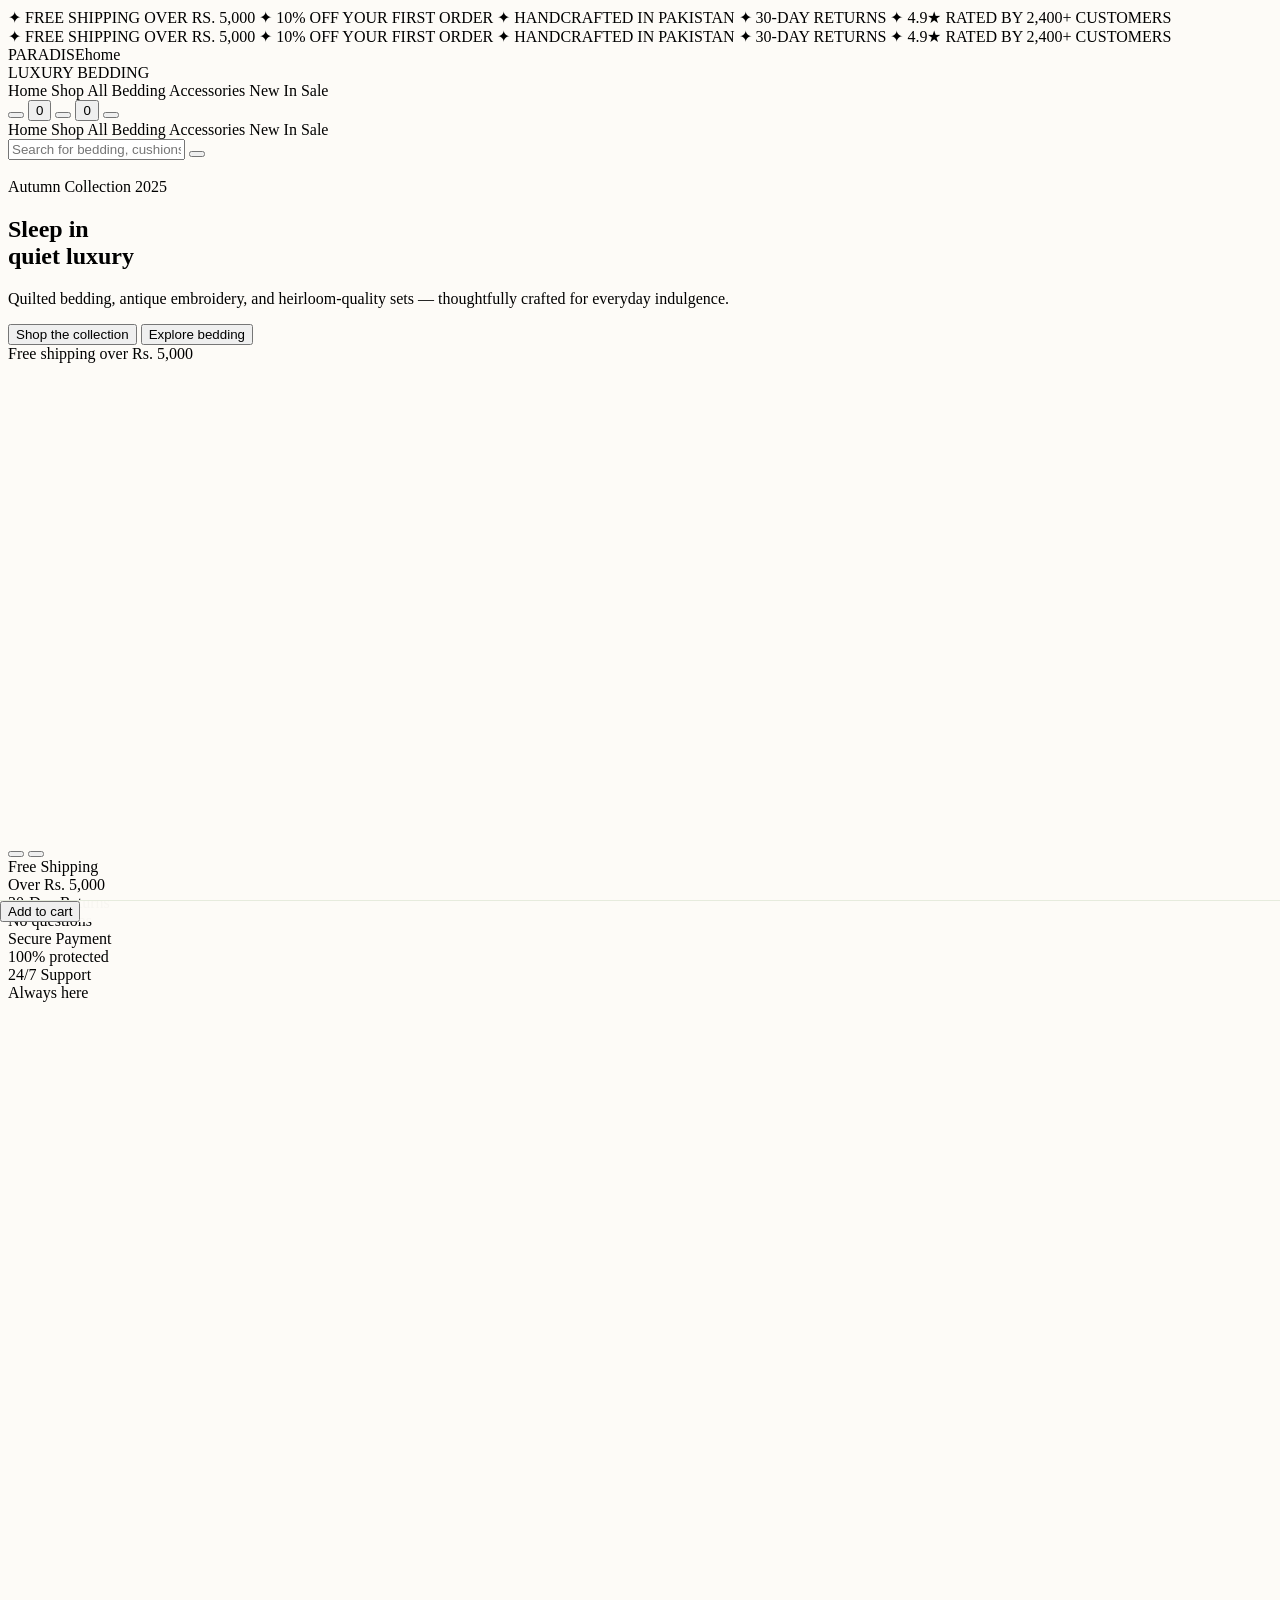
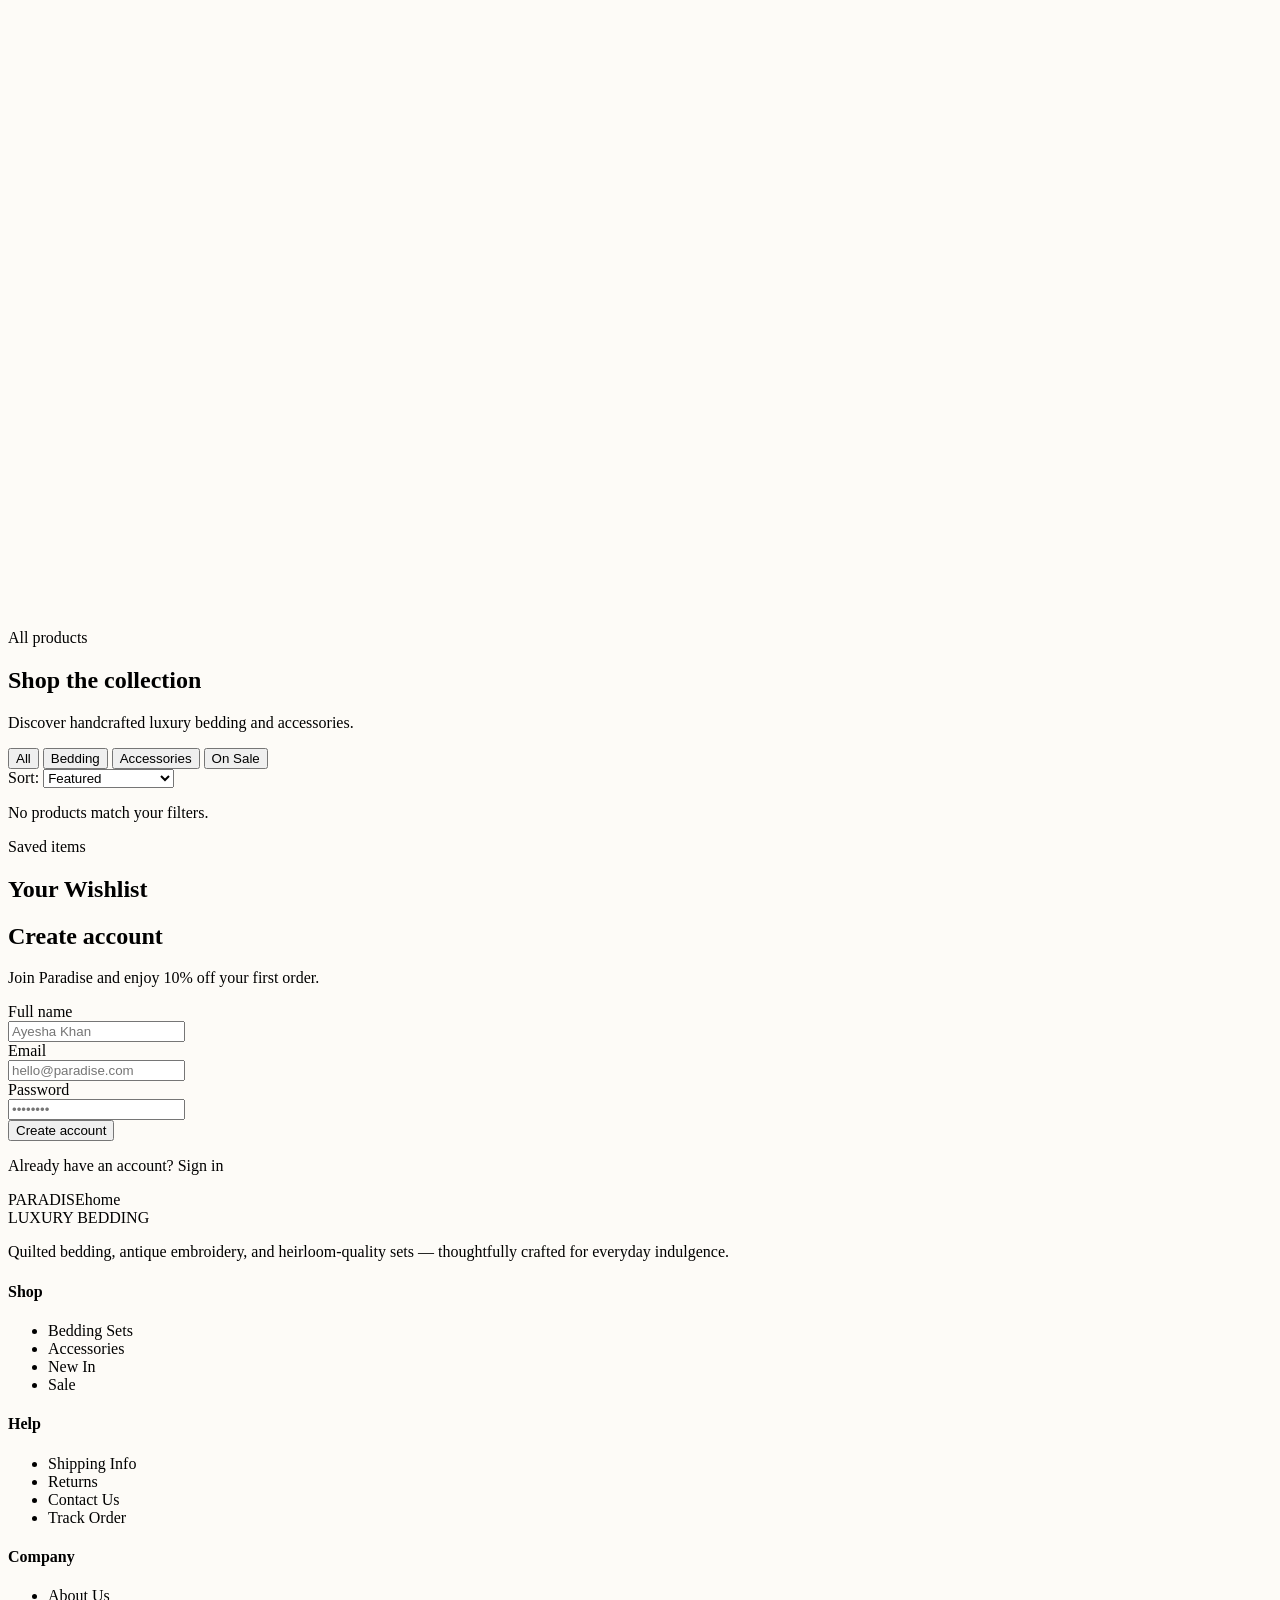
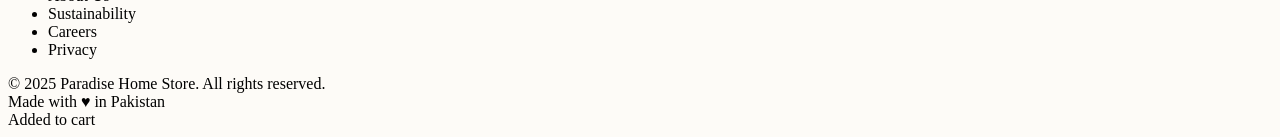
==== index.html @ 0c649a4e "upload" ====
<!DOCTYPE html>
<html lang="en">
<head>
<meta charset="UTF-8">
<meta name="viewport" content="width=device-width, initial-scale=1.0">
<title>PARADISE HOME — Quiet Luxury Bedding</title>

<!-- Tailwind -->
<script src="https://cdn.tailwindcss.com"></script>
<script>
  tailwind.config = {
    theme: {
      extend: {
        fontFamily: { sans:['Inter','sans-serif'], display:['"Playfair Display"','serif'], hand:['"Caveat"','cursive'] },
        colors: {
          sage: { 50:'#f4f6f0',100:'#e6ebdd',200:'#cdd8bd',300:'#a9bd92',400:'#849c6b',500:'#667e4d',600:'#4f643c',700:'#3f5030',800:'#354228',900:'#2d3823' },
          terra:{ 50:'#fdf5f1',100:'#fae6dc',200:'#f4c9b4',300:'#eba285',400:'#e07a55',500:'#d15a35',600:'#bd4425',700:'#9d351f',800:'#802f1e',900:'#6b2b1d' },
          cream:{ 50:'#fdfbf7',100:'#faf5eb',200:'#f3e8d3',300:'#e8d5b0' },
          gold: { 400:'#d4b370',500:'#c19a4d',600:'#a67f3a' },
          ink:  { 700:'#3a352a',800:'#2a261c',900:'#1a1811' },
        },
        animation: {
          'fade-up':'fadeUp .7s cubic-bezier(.22,1,.36,1) both',
          'fade-in':'fadeIn .5s ease both',
          'float':'float 7s ease-in-out infinite',
          'spin-slow':'spin 20s linear infinite',
        },
        keyframes: {
          fadeUp:{'0%':{opacity:0,transform:'translateY(24px)'},'100%':{opacity:1,transform:'translateY(0)'}},
          fadeIn:{'0%':{opacity:0},'100%':{opacity:1}},
          float:{'0%,100%':{transform:'translateY(0) rotate(0)'},'50%':{transform:'translateY(-12px) rotate(2deg)'}},
        }
      }
    }
  }
</script>

<link rel="preconnect" href="https://fonts.googleapis.com">
<link rel="preconnect" href="https://fonts.gstatic.com" crossorigin>
<link href="https://fonts.googleapis.com/css2?family=Inter:wght@300;400;500;600;700&family=Playfair+Display:ital,wght@0,500;0,600;0,700;1,500;1,600&family=Caveat:wght@500;600&display=swap" rel="stylesheet">

<!-- Plugins -->
<script src="https://unpkg.com/lucide@latest"></script>
<link rel="stylesheet" href="https://cdn.jsdelivr.net/npm/swiper@11/swiper-bundle.min.css">
<script src="https://cdn.jsdelivr.net/npm/swiper@11/swiper-bundle.min.js"></script>

<style>
  html { scroll-behavior: smooth; }
  body { background:#fdfbf7; }

  ::-webkit-scrollbar { width: 10px; }
  ::-webkit-scrollbar-track { background:#faf5eb; }
  ::-webkit-scrollbar-thumb { background:#a9bd92; border-radius:10px; }
  ::-webkit-scrollbar-thumb:hover { background:#667e4d; }

  .reveal { opacity:0; transform: translateY(36px); transition: all 1s cubic-bezier(.22,1,.36,1); }
  .reveal.in { opacity:1; transform: translateY(0); }

  .zoom-img { transition: transform 1s cubic-bezier(.22,1,.36,1); }
  .group:hover .zoom-img { transform: scale(1.08); }

  .grad-text {
    background: linear-gradient(120deg,#667e4d 0%,#c19a4d 40%,#d15a35 70%,#667e4d 100%);
    background-size: 200% auto;
    -webkit-background-clip: text; background-clip: text; color: transparent;
    animation: shine 6s linear infinite;
  }
  @keyframes shine { to { background-position: 200% center; } }

  @keyframes marquee { 0%{transform:translateX(0)} 100%{transform:translateX(-50%)} }
  .marquee { animation: marquee 32s linear infinite; }

  /* HERO */
  .heroSwiper { height: 680px; }
  @media(max-width:768px){ .heroSwiper { height: 560px; } }
  .heroSwiper .swiper-slide-active img { transform: scale(1.1); }
  .heroSwiper .swiper-slide img { transition: transform 9s ease-out; }
  .heroSwiper .swiper-pagination-bullet { background:#fff !important; opacity:.35; width: 8px; height: 8px; }
  .heroSwiper .swiper-pagination-bullet-active { opacity:1 !important; width: 40px !important; border-radius: 4px !important; }

  /* SWIPER NAV */
  .swiper-button-next, .swiper-button-prev {
    color: #1a1811 !important; background: rgba(253,251,247,.96);
    width: 52px !important; height: 52px !important; border-radius: 50%;
    box-shadow: 0 10px 30px -10px rgba(0,0,0,.25); transition: all .3s;
  }
  .swiper-button-next:hover, .swiper-button-prev:hover { background:#1a1811; color:#fdfbf7 !important; transform: scale(1.05); }
  .swiper-button-next::after, .swiper-button-prev::after { font-size: 18px !important; font-weight: bold; }
  .productSwiper .swiper-pagination-bullet { background:#667e4d !important; opacity:.3; }
  .productSwiper .swiper-pagination-bullet-active { opacity:1 !important; width:32px !important; border-radius:4px !important; }

  /* Dual image hover */
  .card-img-wrap { position: relative; }
  .card-img-primary, .card-img-secondary {
    position: absolute; inset: 0; width: 100%; height: 100%; object-fit: cover;
    transition: opacity .7s ease, transform 1s cubic-bezier(.22,1,.36,1);
  }
  .card-img-secondary { opacity: 0; }
  .group:hover .card-img-primary { opacity: 0; transform: scale(1.1); }
  .group:hover .card-img-secondary { opacity: 1; transform: scale(1.05); }

  .line-clamp-2 { display:-webkit-box; -webkit-line-clamp:2; -webkit-box-orient:vertical; overflow:hidden; }
  .line-clamp-3 { display:-webkit-box; -webkit-line-clamp:3; -webkit-box-orient:vertical; overflow:hidden; }

  @keyframes bump { 0%,100%{transform:scale(1)} 40%{transform:scale(1.4)} }
  .bump { animation: bump .4s ease; }

  /* LIGHTBOX MODAL */
  .lightbox {
    position: fixed; inset: 0; z-index: 9999;
    background: rgba(15,14,10,.96); backdrop-filter: blur(20px);
    display: none; align-items: center; justify-content: center;
    padding: 20px; opacity: 0; transition: opacity .4s ease;
  }
  .lightbox.show { display: flex; opacity: 1; }
  .lightbox img {
    max-width: 90vw; max-height: 85vh; object-fit: contain;
    border-radius: 20px; box-shadow: 0 30px 80px rgba(0,0,0,.6);
    animation: zoomIn .5s cubic-bezier(.22,1,.36,1);
  }
  @keyframes zoomIn { from { opacity:0; transform:scale(.88); } to { opacity:1; transform:scale(1); } }
  .lightbox-close {
    position: absolute; top: 24px; right: 24px;
    width: 52px; height: 52px; border-radius: 50%;
    background: rgba(255,255,255,.1); backdrop-filter: blur(10px);
    border: 1px solid rgba(255,255,255,.2);
    color: #fff; display: flex; align-items: center; justify-content: center;
    cursor: pointer; transition: all .3s;
  }
  .lightbox-close:hover { background: #d15a35; transform: rotate(90deg); }
  .lightbox-nav {
    position: absolute; top: 50%; transform: translateY(-50%);
    width: 56px; height: 56px; border-radius: 50%;
    background: rgba(255,255,255,.1); backdrop-filter: blur(10px);
    border: 1px solid rgba(255,255,255,.2);
    color: #fff; display: flex; align-items: center; justify-content: center;
    cursor: pointer; transition: all .3s;
  }
  .lightbox-nav:hover { background: rgba(255,255,255,.25); }
  .lightbox-nav.prev { left: 24px; }
  .lightbox-nav.next { right: 24px; }
  .lightbox-counter {
    position: absolute; bottom: 30px; left: 50%; transform: translateX(-50%);
    background: rgba(255,255,255,.1); backdrop-filter: blur(10px);
    border: 1px solid rgba(255,255,255,.2);
    padding: 8px 20px; border-radius: 30px; color: #fff;
    font-size: 13px; font-weight: 500; letter-spacing: .05em;
  }

  /* MEDIUM ZOOM cursor */
  .cursor-zoom { cursor: zoom-in; }

  /* Sticky add to cart bar */
  .sticky-bar {
    position: fixed; bottom: 0; left: 0; right: 0; z-index: 90;
    background: rgba(253,251,247,.97); backdrop-filter: blur(20px);
    border-top: 1px solid #e6ebdd;
    transform: translateY(100%); transition: transform .5s cubic-bezier(.22,1,.36,1);
  }
  .sticky-bar.show { transform: translateY(0); }

  /* Rating bar */
  .rating-bar { background: #f3e8d3; height: 6px; border-radius: 3px; overflow: hidden; }
  .rating-bar > div { height: 100%; background: #c19a4d; border-radius: 3px; transition: width .6s ease; }

  /* Premium badge shine */
  @keyframes shineSweep { 0%{transform:translateX(-100%)} 100%{transform:translateX(200%)} }
  .shine-sweep::after {
    content:''; position:absolute; top:0; left:0; width:50%; height:100%;
    background: linear-gradient(90deg, transparent, rgba(255,255,255,.5), transparent);
    animation: shineSweep 3s infinite;
  }

  @media(max-width:768px){ .lightbox-nav.prev{left:10px} .lightbox-nav.next{right:10px} }
</style>
</head>

<body class="font-sans text-ink-800 antialiased overflow-x-hidden">

<!-- ═══════ MARQUEE ═══════ -->
<div class="bg-ink-900 text-cream-100 text-[11px] tracking-[.18em] py-2.5 overflow-hidden">
  <div class="flex whitespace-nowrap marquee">
    <div class="flex shrink-0">
      <span class="mx-8">✦ FREE SHIPPING OVER RS. 5,000</span>
      <span class="mx-8">✦ 10% OFF YOUR FIRST ORDER</span>
      <span class="mx-8">✦ HANDCRAFTED IN PAKISTAN</span>
      <span class="mx-8">✦ 30-DAY RETURNS</span>
      <span class="mx-8">✦ 4.9★ RATED BY 2,400+ CUSTOMERS</span>
    </div>
    <div class="flex shrink-0" aria-hidden="true">
      <span class="mx-8">✦ FREE SHIPPING OVER RS. 5,000</span>
      <span class="mx-8">✦ 10% OFF YOUR FIRST ORDER</span>
      <span class="mx-8">✦ HANDCRAFTED IN PAKISTAN</span>
      <span class="mx-8">✦ 30-DAY RETURNS</span>
      <span class="mx-8">✦ 4.9★ RATED BY 2,400+ CUSTOMERS</span>
    </div>
  </div>
</div>

<!-- ═══════ HEADER ═══════ -->
<header class="sticky top-0 z-50 bg-cream-50/85 backdrop-blur-xl border-b border-sage-100">
  <nav class="max-w-7xl mx-auto px-6 lg:px-8 h-[76px] flex items-center justify-between gap-4">
    <a onclick="go('home')" class="cursor-pointer group flex items-center gap-2.5 shrink-0">
      <div class="w-10 h-10 rounded-full bg-gradient-to-br from-sage-700 to-sage-900 flex items-center justify-center group-hover:rotate-12 transition-transform duration-500 shadow-md">
        <i data-lucide="feather" class="w-4 h-4 text-gold-400"></i>
      </div>
      <div class="leading-none">
        <div class="font-display text-[21px] font-semibold tracking-tight">PARADISE<span class="text-terra-500 font-normal text-[16px]">home</span></div>
        <div class="text-[9px] tracking-[.28em] text-sage-600 font-medium mt-0.5">LUXURY BEDDING</div>
      </div>
    </a>

    <div class="hidden lg:flex items-center gap-8 text-[13px] font-medium">
      <a onclick="go('home')" class="cursor-pointer hover:text-sage-600 transition-colors relative group">
        Home <span class="absolute -bottom-1 left-0 w-0 h-px bg-sage-600 group-hover:w-full transition-all"></span>
      </a>
      <a onclick="go('shop')" class="cursor-pointer hover:text-sage-600 transition-colors relative group">
        Shop All <span class="absolute -bottom-1 left-0 w-0 h-px bg-sage-600 group-hover:w-full transition-all"></span>
      </a>
      <a onclick="go('shop','bedding')" class="cursor-pointer hover:text-sage-600 transition-colors relative group">
        Bedding <span class="absolute -bottom-1 left-0 w-0 h-px bg-sage-600 group-hover:w-full transition-all"></span>
      </a>
      <a onclick="go('shop','accessories')" class="cursor-pointer hover:text-sage-600 transition-colors relative group">
        Accessories <span class="absolute -bottom-1 left-0 w-0 h-px bg-sage-600 group-hover:w-full transition-all"></span>
      </a>
      <a onclick="go('shop','new')" class="cursor-pointer hover:text-sage-600 transition-colors relative group">
        New In <span class="absolute -bottom-1 left-0 w-0 h-px bg-sage-600 group-hover:w-full transition-all"></span>
      </a>
      <a onclick="go('shop','sale')" class="cursor-pointer text-terra-500 font-semibold hover:text-terra-600 transition-colors flex items-center gap-1">
        <span class="w-1.5 h-1.5 rounded-full bg-terra-500 animate-pulse"></span> Sale
      </a>
    </div>

    <div class="flex items-center gap-1">
      <button onclick="openSearch()" class="p-2.5 rounded-full hover:bg-sage-100 transition-colors" title="Search"><i data-lucide="search" class="w-[19px] h-[19px]"></i></button>
      <button onclick="go('wishlist')" class="relative p-2.5 rounded-full hover:bg-sage-100 transition-colors" title="Wishlist">
        <i data-lucide="heart" class="w-[19px] h-[19px]"></i>
        <span id="wishCount" class="absolute -top-0.5 -right-0.5 bg-terra-500 text-white text-[10px] font-bold rounded-full min-w-[18px] h-[18px] flex items-center justify-center px-1">0</span>
      </button>
      <button class="p-2.5 rounded-full hover:bg-sage-100 transition-colors" onclick="go('account')" title="Account"><i data-lucide="user" class="w-[19px] h-[19px]"></i></button>
      <button class="relative p-2.5 rounded-full hover:bg-sage-100 transition-colors" onclick="go('cart')" title="Cart">
        <i data-lucide="shopping-bag" class="w-[19px] h-[19px]"></i>
        <span id="cartCount" class="absolute -top-0.5 -right-0.5 bg-sage-700 text-white text-[10px] font-bold rounded-full min-w-[18px] h-[18px] flex items-center justify-center px-1">0</span>
      </button>
      <button class="lg:hidden p-2.5" onclick="toggleMenu()"><i data-lucide="menu" class="w-5 h-5"></i></button>
    </div>
  </nav>
  <div id="mobileMenu" class="lg:hidden hidden border-t border-sage-100 bg-cream-50">
    <div class="px-6 py-4 flex flex-col gap-1 text-sm font-medium">
      <a onclick="go('home')" class="py-3 border-b border-sage-100 cursor-pointer">Home</a>
      <a onclick="go('shop')" class="py-3 border-b border-sage-100 cursor-pointer">Shop All</a>
      <a onclick="go('shop','bedding')" class="py-3 border-b border-sage-100 cursor-pointer">Bedding</a>
      <a onclick="go('shop','accessories')" class="py-3 border-b border-sage-100 cursor-pointer">Accessories</a>
      <a onclick="go('shop','new')" class="py-3 border-b border-sage-100 cursor-pointer">New In</a>
      <a onclick="go('shop','sale')" class="py-3 text-terra-500 cursor-pointer font-semibold">Sale</a>
    </div>
  </div>
</header>

<!-- ═══════ SEARCH ═══════ -->
<div id="searchOverlay" class="fixed inset-0 z-[100] bg-ink-900/50 backdrop-blur-md hidden items-start justify-center pt-24 px-4">
  <div class="w-full max-w-2xl bg-cream-50 rounded-3xl shadow-2xl overflow-hidden animate-fade-up">
    <div class="flex items-center gap-3 px-6 py-5 border-b border-sage-100">
      <i data-lucide="search" class="w-5 h-5 text-sage-600"></i>
      <input id="searchInput" type="text" placeholder="Search for bedding, cushions, throws..." class="flex-1 bg-transparent outline-none text-base placeholder-ink-800/40">
      <button onclick="closeSearch()" class="p-2 hover:bg-sage-100 rounded-full transition"><i data-lucide="x" class="w-5 h-5"></i></button>
    </div>
    <div id="searchResults" class="max-h-96 overflow-y-auto p-3"></div>
  </div>
</div>

<!-- ═══════ HOME ═══════ -->
<main id="page-home" class="page">

  <!-- HERO BANNER -->
  <section class="relative">
    <div class="swiper heroSwiper">
      <div class="swiper-wrapper">
        <div class="swiper-slide relative">
          <img src="https://images.unsplash.com/photo-1522771739844-6a9f6d5f14af?w=1920&q=80" alt="" class="absolute inset-0 w-full h-full object-cover">
          <div class="absolute inset-0 bg-gradient-to-r from-ink-900/85 via-ink-900/50 to-transparent"></div>
          <div class="relative h-full max-w-7xl mx-auto px-6 lg:px-8 flex items-center">
            <div class="max-w-xl text-cream-100 animate-fade-up">
              <div class="inline-flex items-center gap-2 bg-cream-100/15 backdrop-blur border border-cream-100/25 text-[11px] font-semibold tracking-[.18em] uppercase px-4 py-2 rounded-full mb-6">
                <i data-lucide="sparkles" class="w-3.5 h-3.5 text-gold-400"></i> Autumn Collection 2025
              </div>
              <h1 class="font-display text-5xl lg:text-[78px] font-semibold leading-[1.02] mb-6">
                Sleep in<br><span class="italic text-sage-300">quiet luxury</span>
              </h1>
              <p class="text-lg text-cream-100/85 mb-9 max-w-lg leading-relaxed">
                Quilted bedding, antique embroidery, and heirloom-quality sets — thoughtfully crafted for everyday indulgence.
              </p>
              <div class="flex flex-wrap gap-4 mb-10">
                <button onclick="go('shop')" class="group inline-flex items-center gap-3 bg-cream-100 text-ink-900 px-8 py-4 rounded-full text-sm font-semibold hover:bg-white transition-all hover:-translate-y-0.5 hover:shadow-2xl">
                  Shop the collection <i data-lucide="arrow-right" class="w-4 h-4 group-hover:translate-x-1 transition-transform"></i>
                </button>
                <button onclick="go('shop','bedding')" class="inline-flex items-center gap-3 border-[1.5px] border-cream-100/40 text-cream-100 px-8 py-4 rounded-full text-sm font-medium hover:bg-cream-100 hover:text-ink-900 transition-all">
                  Explore bedding
                </button>
              </div>
              <div class="flex items-center gap-5 text-xs text-cream-100/70">
                <div class="flex items-center gap-2"><i data-lucide="truck" class="w-4 h-4"></i> Free shipping over Rs. 5,000</div>
              </div>
            </div>
          </div>
        </div>

        <div class="swiper-slide relative">
          <img src="https://images.unsplash.com/photo-1616627561950-9f746e330187?w=1920&q=80" alt="" class="absolute inset-0 w-full h-full object-cover">
          <div class="absolute inset-0 bg-gradient-to-r from-ink-900/85 via-ink-900/50 to-transparent"></div>
          <div class="relative h-full max-w-7xl mx-auto px-6 lg:px-8 flex items-center">
            <div class="max-w-xl text-cream-100">
              <div class="inline-flex items-center gap-2 bg-terra-500 text-white text-[11px] font-semibold tracking-[.18em] uppercase px-4 py-2 rounded-full mb-6">
                <i data-lucide="tag" class="w-3.5 h-3.5"></i> Limited Time · Up to 30% Off
              </div>
              <h1 class="font-display text-5xl lg:text-[78px] font-semibold leading-[1.02] mb-6">
                Sale of the<br><span class="italic text-terra-300">season</span>
              </h1>
              <p class="text-lg text-cream-100/85 mb-9 max-w-lg leading-relaxed">
                Handpicked luxury bedding and accessories at prices you'll love. Ends soon.
              </p>
              <button onclick="go('shop','sale')" class="group inline-flex items-center gap-3 bg-terra-500 text-white px-8 py-4 rounded-full text-sm font-semibold hover:bg-terra-600 transition-all hover:-translate-y-0.5 hover:shadow-2xl">
                Shop the sale <i data-lucide="arrow-right" class="w-4 h-4 group-hover:translate-x-1 transition-transform"></i>
              </button>
            </div>
          </div>
        </div>

        <div class="swiper-slide relative">
          <img src="https://images.unsplash.com/photo-1631679706909-1844bbd07221?w=1920&q=80" alt="" class="absolute inset-0 w-full h-full object-cover">
          <div class="absolute inset-0 bg-gradient-to-r from-ink-900/85 via-ink-900/50 to-transparent"></div>
          <div class="relative h-full max-w-7xl mx-auto px-6 lg:px-8 flex items-center">
            <div class="max-w-xl text-cream-100">
              <div class="inline-flex items-center gap-2 bg-cream-100/15 backdrop-blur border border-cream-100/25 text-[11px] font-semibold tracking-[.18em] uppercase px-4 py-2 rounded-full mb-6">
                <i data-lucide="award" class="w-3.5 h-3.5 text-gold-400"></i> New Arrivals
              </div>
              <h1 class="font-display text-5xl lg:text-[78px] font-semibold leading-[1.02] mb-6">
                The ultimate<br><span class="italic text-sage-300">bedding set</span>
              </h1>
              <p class="text-lg text-cream-100/85 mb-9 max-w-lg leading-relaxed">
                Five pieces. One perfect night's sleep. Crafted with care, loved by thousands.
              </p>
              <button onclick="go('shop','new')" class="group inline-flex items-center gap-3 bg-cream-100 text-ink-900 px-8 py-4 rounded-full text-sm font-semibold hover:bg-white transition-all hover:-translate-y-0.5 hover:shadow-2xl">
                Discover new in <i data-lucide="arrow-right" class="w-4 h-4 group-hover:translate-x-1 transition-transform"></i>
              </button>
            </div>
          </div>
        </div>
      </div>
      <div class="swiper-pagination !bottom-8"></div>
    </div>
    <button class="hero-prev absolute left-4 lg:left-6 top-1/2 -translate-y-1/2 z-20 w-12 h-12 rounded-full bg-cream-100/20 backdrop-blur border border-cream-100/30 flex items-center justify-center text-cream-100 hover:bg-cream-100 hover:text-ink-900 transition-all"><i data-lucide="chevron-left" class="w-5 h-5"></i></button>
    <button class="hero-next absolute right-4 lg:right-6 top-1/2 -translate-y-1/2 z-20 w-12 h-12 rounded-full bg-cream-100/20 backdrop-blur border border-cream-100/30 flex items-center justify-center text-cream-100 hover:bg-cream-100 hover:text-ink-900 transition-all"><i data-lucide="chevron-right" class="w-5 h-5"></i></button>
  </section>

  <!-- TRUST STRIP -->
  <section class="border-b border-sage-100 bg-sage-50">
    <div class="max-w-7xl mx-auto px-6 lg:px-8 py-9 grid grid-cols-2 lg:grid-cols-4 gap-6">
      <div class="flex items-center gap-3.5 justify-center lg:justify-start">
        <div class="w-11 h-11 rounded-full bg-white flex items-center justify-center shadow-sm"><i data-lucide="truck" class="w-5 h-5 text-sage-600"></i></div>
        <div class="text-sm"><div class="font-semibold text-ink-800">Free Shipping</div><div class="text-xs text-ink-800/55">Over Rs. 5,000</div></div>
      </div>
      <div class="flex items-center gap-3.5 justify-center lg:justify-start">
        <div class="w-11 h-11 rounded-full bg-white flex items-center justify-center shadow-sm"><i data-lucide="rotate-ccw" class="w-5 h-5 text-sage-600"></i></div>
        <div class="text-sm"><div class="font-semibold text-ink-800">30-Day Returns</div><div class="text-xs text-ink-800/55">No questions</div></div>
      </div>
      <div class="flex items-center gap-3.5 justify-center lg:justify-start">
        <div class="w-11 h-11 rounded-full bg-white flex items-center justify-center shadow-sm"><i data-lucide="shield-check" class="w-5 h-5 text-sage-600"></i></div>
        <div class="text-sm"><div class="font-semibold text-ink-800">Secure Payment</div><div class="text-xs text-ink-800/55">100% protected</div></div>
      </div>
      <div class="flex items-center gap-3.5 justify-center lg:justify-start">
        <div class="w-11 h-11 rounded-full bg-white flex items-center justify-center shadow-sm"><i data-lucide="headphones" class="w-5 h-5 text-sage-600"></i></div>
        <div class="text-sm"><div class="font-semibold text-ink-800">24/7 Support</div><div class="text-xs text-ink-800/55">Always here</div></div>
      </div>
    </div>
  </section>

  <!-- CATEGORIES -->
  <section class="max-w-7xl mx-auto px-6 lg:px-8 py-20 lg:py-24">
    <div class="reveal text-center mb-14">
      <div class="inline-flex items-center gap-2 text-terra-500 text-[11px] font-semibold tracking-[.2em] uppercase mb-4">
        <span class="w-8 h-px bg-terra-500"></span> Browse by category <span class="w-8 h-px bg-terra-500"></span>
      </div>
      <h2 class="font-display text-4xl lg:text-6xl font-semibold tracking-tight">Shop our collections</h2>
      <p class="text-ink-800/60 mt-4 max-w-xl mx-auto">Explore handcrafted pieces designed to transform your home into a sanctuary.</p>
    </div>
    <div class="grid md:grid-cols-3 gap-5">
      <div onclick="go('shop','bedding')" class="reveal group relative overflow-hidden rounded-[32px] aspect-[4/5] cursor-pointer shadow-lg hover:shadow-2xl transition-shadow duration-500">
        <img src="https://images.unsplash.com/photo-1522771739844-6a9f6d5f14af?w=800&q=80" class="w-full h-full object-cover zoom-img" alt="">
        <div class="absolute inset-0 bg-gradient-to-t from-ink-900/90 via-ink-900/40 to-transparent"></div>
        <div class="absolute top-6 left-6 bg-cream-100/15 backdrop-blur border border-cream-100/25 text-cream-100 text-[10px] font-semibold tracking-[.2em] uppercase px-3 py-1.5 rounded-full">4 Products</div>
        <div class="absolute bottom-0 left-0 right-0 p-8 text-cream-100">
          <h3 class="font-display text-3xl font-semibold mb-2">Bedding Sets</h3>
          <p class="text-cream-100/75 text-sm mb-4">Quilted, embroidered & luxe</p>
          <div class="inline-flex items-center gap-2 text-sm font-semibold group-hover:gap-3 transition-all">
            Shop now <i data-lucide="arrow-right" class="w-4 h-4"></i>
          </div>
        </div>
      </div>
      <div onclick="go('shop','accessories')" class="reveal group relative overflow-hidden rounded-[32px] aspect-[4/5] cursor-pointer shadow-lg hover:shadow-2xl transition-shadow duration-500" style="transition-delay:.1s">
        <img src="https://images.unsplash.com/photo-1584100936595-c0654b55a2e2?w=800&q=80" class="w-full h-full object-cover zoom-img" alt="">
        <div class="absolute inset-0 bg-gradient-to-t from-ink-900/90 via-ink-900/40 to-transparent"></div>
        <div class="absolute top-6 left-6 bg-cream-100/15 backdrop-blur border border-cream-100/25 text-cream-100 text-[10px] font-semibold tracking-[.2em] uppercase px-3 py-1.5 rounded-full">4 Products</div>
        <div class="absolute bottom-0 left-0 right-0 p-8 text-cream-100">
          <h3 class="font-display text-3xl font-semibold mb-2">Accessories</h3>
          <p class="text-cream-100/75 text-sm mb-4">Cushions, throws & towels</p>
          <div class="inline-flex items-center gap-2 text-sm font-semibold group-hover:gap-3 transition-all">
            Shop now <i data-lucide="arrow-right" class="w-4 h-4"></i>
          </div>
        </div>
      </div>
      <div onclick="go('shop','new')" class="reveal group relative overflow-hidden rounded-[32px] aspect-[4/5] cursor-pointer shadow-lg hover:shadow-2xl transition-shadow duration-500" style="transition-delay:.2s">
        <img src="https://images.unsplash.com/photo-1631679706909-1844bbd07221?w=800&q=80" class="w-full h-full object-cover zoom-img" alt="">
        <div class="absolute inset-0 bg-gradient-to-t from-ink-900/90 via-ink-900/40 to-transparent"></div>
        <div class="absolute top-6 left-6 bg-terra-500 text-white text-[10px] font-semibold tracking-[.2em] uppercase px-3 py-1.5 rounded-full shine-sweep overflow-hidden relative">Just Arrived</div>
        <div class="absolute bottom-0 left-0 right-0 p-8 text-cream-100">
          <h3 class="font-display text-3xl font-semibold mb-2">New Arrivals</h3>
          <p class="text-cream-100/75 text-sm mb-4">Fresh from the workshop</p>
          <div class="inline-flex items-center gap-2 text-sm font-semibold group-hover:gap-3 transition-all">
            Shop now <i data-lucide="arrow-right" class="w-4 h-4"></i>
          </div>
        </div>
      </div>
    </div>
  </section>

  <!-- BESTSELLERS -->
  <section class="bg-cream-100 border-y border-sage-100 py-20 lg:py-28">
    <div class="max-w-7xl mx-auto px-6 lg:px-8">
      <div class="reveal flex flex-col lg:flex-row lg:items-end justify-between gap-6 mb-14">
        <div>
          <div class="inline-flex items-center gap-2 text-terra-500 text-[11px] font-semibold tracking-[.2em] uppercase mb-4">
            <span class="w-8 h-px bg-terra-500"></span> Bestsellers
          </div>
          <h2 class="font-display text-4xl lg:text-5xl font-semibold tracking-tight">Loved by our customers</h2>
          <p class="text-ink-800/60 mt-3 max-w-md">The pieces our community can't stop talking about — tried, tested and treasured.</p>
        </div>
        <button onclick="go('shop')" class="group self-start lg:self-auto inline-flex items-center gap-2 text-sm font-medium text-sage-700 hover:text-ink-900 transition-colors">
          View all products <i data-lucide="arrow-right" class="w-4 h-4 group-hover:translate-x-1 transition-transform"></i>
        </button>
      </div>
      <div id="homeGrid" class="grid grid-cols-2 lg:grid-cols-4 gap-4 lg:gap-6"></div>
    </div>
  </section>

  <!-- PROMO -->
  <section class="max-w-7xl mx-auto px-6 lg:px-8 py-20 lg:py-28">
    <div class="reveal relative rounded-[40px] overflow-hidden bg-gradient-to-br from-sage-800 via-sage-900 to-ink-900">
      <div class="grid lg:grid-cols-2">
        <div class="relative aspect-[16/10] lg:aspect-auto overflow-hidden group">
          <img src="https://images.unsplash.com/photo-1616627561950-9f746e330187?w=900&q=80" alt="" class="w-full h-full object-cover zoom-img">
          <div class="absolute inset-0 bg-gradient-to-r from-transparent to-sage-900/30"></div>
          <div class="absolute top-8 left-8 w-24 h-24 rounded-full bg-terra-500 flex items-center justify-center text-white font-display font-semibold text-center leading-tight animate-float shadow-2xl" style="font-size:14px">
            UP<br>TO<br>30%<br>OFF
          </div>
        </div>
        <div class="p-10 lg:p-16 flex flex-col justify-center text-cream-100">
          <div class="inline-flex items-center gap-2 text-gold-400 text-[11px] font-semibold tracking-[.2em] uppercase mb-5">
            <span class="w-8 h-px bg-gold-400"></span> The Ultimate Set
          </div>
          <h3 class="font-display text-3xl lg:text-5xl font-semibold leading-tight mb-5">Everything your bed has been missing</h3>
          <p class="text-cream-100/70 leading-relaxed mb-8 max-w-md">Made with care and unconditionally loved by our customers, this signature bestseller exceeds all expectations. Five pieces, one perfect night's sleep.</p>
          <div class="flex flex-wrap items-center gap-4 mb-8 text-sm text-cream-100/70">
            <div class="flex items-center gap-2"><i data-lucide="check" class="w-4 h-4 text-gold-400"></i> Premium cotton</div>
            <div class="flex items-center gap-2"><i data-lucide="check" class="w-4 h-4 text-gold-400"></i> Hand-quilted</div>
            <div class="flex items-center gap-2"><i data-lucide="check" class="w-4 h-4 text-gold-400"></i> Gift ready</div>
          </div>
          <button onclick="go('shop')" class="self-start group inline-flex items-center gap-3 bg-terra-500 text-white px-7 py-3.5 rounded-full text-sm font-semibold hover:bg-terra-600 transition-all">
            Shop now <i data-lucide="arrow-right" class="w-4 h-4 group-hover:translate-x-1 transition-transform"></i>
          </button>
        </div>
      </div>
    </div>
  </section>

  <!-- ACCESSORIES -->
  <section class="bg-sage-50 border-y border-sage-100 py-20 lg:py-28">
    <div class="max-w-7xl mx-auto px-6 lg:px-8">
      <div class="reveal text-center mb-14">
        <div class="inline-flex items-center gap-2 text-terra-500 text-[11px] font-semibold tracking-[.2em] uppercase mb-4">
          <span class="w-8 h-px bg-terra-500"></span> Complete your home <span class="w-8 h-px bg-terra-500"></span>
        </div>
        <h2 class="font-display text-4xl lg:text-5xl font-semibold tracking-tight">Accessories</h2>
        <p class="text-ink-800/60 mt-3 max-w-xl mx-auto">Finishing touches that tie the whole room together.</p>
      </div>
      <div id="homeAccessories" class="grid grid-cols-2 lg:grid-cols-4 gap-4 lg:gap-6"></div>
    </div>
  </section>

  <!-- TESTIMONIALS -->
  <section class="max-w-7xl mx-auto px-6 lg:px-8 py-20 lg:py-28">
    <div class="reveal text-center mb-14">
      <div class="inline-flex items-center gap-2 text-terra-500 text-[11px] font-semibold tracking-[.2em] uppercase mb-4">
        <span class="w-8 h-px bg-terra-500"></span> Testimonials <span class="w-8 h-px bg-terra-500"></span>
      </div>
      <h2 class="font-display text-4xl lg:text-5xl font-semibold tracking-tight">Words from our homes</h2>
      <div class="flex items-center justify-center gap-3 mt-5">
        <div class="flex gap-1 text-gold-500 text-lg">★★★★★</div>
        <span class="text-sm text-ink-800/60">4.9 · 2,400+ verified reviews</span>
      </div>
    </div>
    <div class="grid md:grid-cols-3 gap-6">
      <div class="reveal bg-white rounded-3xl p-8 border border-sage-100 hover:shadow-2xl hover:shadow-ink-900/5 transition-all hover:-translate-y-1">
        <div class="flex gap-1 text-gold-500 mb-4">★★★★★</div>
        <p class="text-ink-800/75 leading-relaxed mb-6">"The quality is absolutely unmatched. My bedroom finally feels like a 5-star hotel suite."</p>
        <div class="flex items-center gap-3 pt-6 border-t border-sage-100">
          <img src="https://i.pravatar.cc/80?img=47" class="w-11 h-11 rounded-full object-cover" alt="">
          <div><div class="text-sm font-semibold">Ayesha Khan</div><div class="text-xs text-ink-800/55 flex items-center gap-1"><i data-lucide="check-circle" class="w-3 h-3 text-sage-500"></i> Verified buyer · Lahore</div></div>
        </div>
      </div>
      <div class="reveal bg-white rounded-3xl p-8 border border-sage-100 hover:shadow-2xl hover:shadow-ink-900/5 transition-all hover:-translate-y-1" style="transition-delay:.1s">
        <div class="flex gap-1 text-gold-500 mb-4">★★★★★</div>
        <p class="text-ink-800/75 leading-relaxed mb-6">"Bought the Bloomora set as a gift and ended up ordering one for myself. The embroidery detail is stunning."</p>
        <div class="flex items-center gap-3 pt-6 border-t border-sage-100">
          <img src="https://i.pravatar.cc/80?img=12" class="w-11 h-11 rounded-full object-cover" alt="">
          <div><div class="text-sm font-semibold">Hassan Raza</div><div class="text-xs text-ink-800/55 flex items-center gap-1"><i data-lucide="check-circle" class="w-3 h-3 text-sage-500"></i> Verified buyer · Karachi</div></div>
        </div>
      </div>
      <div class="reveal bg-white rounded-3xl p-8 border border-sage-100 hover:shadow-2xl hover:shadow-ink-900/5 transition-all hover:-translate-y-1" style="transition-delay:.2s">
        <div class="flex gap-1 text-gold-500 mb-4">★★★★★</div>
        <p class="text-ink-800/75 leading-relaxed mb-6">"Fast shipping, beautiful packaging, and the softest bedding I've ever owned. Paradise is now my go-to."</p>
        <div class="flex items-center gap-3 pt-6 border-t border-sage-100">
          <img src="https://i.pravatar.cc/80?img=32" class="w-11 h-11 rounded-full object-cover" alt="">
          <div><div class="text-sm font-semibold">Sana Malik</div><div class="text-xs text-ink-800/55 flex items-center gap-1"><i data-lucide="check-circle" class="w-3 h-3 text-sage-500"></i> Verified buyer · Islamabad</div></div>
        </div>
      </div>
    </div>
  </section>

  <!-- NEWSLETTER -->
  <section class="max-w-7xl mx-auto px-6 lg:px-8 pb-24">
    <div class="reveal relative rounded-[40px] bg-gradient-to-br from-sage-700 to-sage-900 p-10 lg:p-20 overflow-hidden">
      <div class="absolute -top-20 -right-20 w-80 h-80 bg-gold-400/10 rounded-full blur-3xl animate-float"></div>
      <div class="absolute -bottom-32 -left-20 w-96 h-96 bg-terra-400/10 rounded-full blur-3xl animate-float" style="animation-delay:-3s"></div>
      <div class="relative max-w-2xl mx-auto text-center text-white">
        <div class="w-14 h-14 rounded-full bg-cream-100/10 backdrop-blur border border-cream-100/20 flex items-center justify-center mx-auto mb-6">
          <i data-lucide="mail" class="w-6 h-6 text-gold-400"></i>
        </div>
        <h3 class="font-display text-3xl lg:text-5xl font-semibold mb-4">Join the Paradise family</h3>
        <p class="text-white/80 mb-8 text-lg">Enjoy 10% off your first order, plus early access to new collections and exclusive offers.</p>
        <form onsubmit="event.preventDefault(); showToast('Subscribed! Check your inbox 🎉'); this.reset();" class="flex flex-col sm:flex-row gap-3 max-w-md mx-auto">
          <input type="email" required placeholder="your@email.com" class="flex-1 px-5 py-4 rounded-full bg-white/15 backdrop-blur border border-white/25 text-white placeholder-white/60 outline-none focus:bg-white/25 transition">
          <button class="px-7 py-4 rounded-full bg-terra-500 text-white text-sm font-semibold hover:bg-terra-600 transition">Subscribe</button>
        </form>
        <p class="text-xs text-white/50 mt-4">No spam, ever. Unsubscribe anytime.</p>
      </div>
    </div>
  </section>
</main>

<!-- ═══════ SHOP ═══════ -->
<main id="page-shop" class="page hidden">
  <section class="max-w-7xl mx-auto px-6 lg:px-8 py-14 lg:py-20">
    <div class="text-center mb-10 animate-fade-up">
      <div class="inline-flex items-center gap-2 text-terra-500 text-[11px] font-semibold tracking-[.2em] uppercase mb-4">
        <span class="w-8 h-px bg-terra-500"></span> <span id="shopLabel">All products</span> <span class="w-8 h-px bg-terra-500"></span>
      </div>
      <h1 id="shopTitle" class="font-display text-4xl lg:text-6xl font-semibold tracking-tight">Shop the collection</h1>
      <p class="text-ink-800/60 mt-4 max-w-xl mx-auto" id="shopDesc">Discover handcrafted luxury bedding and accessories.</p>
    </div>

    <div class="flex flex-col sm:flex-row gap-3 justify-between items-center mb-8 bg-white rounded-2xl p-3 border border-sage-100 animate-fade-up">
      <div class="flex gap-2 flex-wrap">
        <button onclick="filterShop('all')" data-filter="all" class="filter-btn px-4 py-2 rounded-full text-xs font-semibold bg-sage-800 text-cream-100 transition-all">All</button>
        <button onclick="filterShop('bedding')" data-filter="bedding" class="filter-btn px-4 py-2 rounded-full text-xs font-semibold bg-sage-100 text-sage-800 hover:bg-sage-200 transition-all">Bedding</button>
        <button onclick="filterShop('accessories')" data-filter="accessories" class="filter-btn px-4 py-2 rounded-full text-xs font-semibold bg-sage-100 text-sage-800 hover:bg-sage-200 transition-all">Accessories</button>
        <button onclick="filterShop('sale')" data-filter="sale" class="filter-btn px-4 py-2 rounded-full text-xs font-semibold bg-sage-100 text-sage-800 hover:bg-sage-200 transition-all">On Sale</button>
      </div>
      <div class="flex items-center gap-2">
        <span class="text-xs text-ink-800/60 font-medium">Sort:</span>
        <select id="sortSelect" onchange="sortShop(this.value)" class="text-xs font-semibold bg-sage-100 border-0 rounded-full px-4 py-2 outline-none cursor-pointer hover:bg-sage-200 transition">
          <option value="featured">Featured</option>
          <option value="low">Price: Low to High</option>
          <option value="high">Price: High to Low</option>
          <option value="rating">Top Rated</option>
        </select>
      </div>
    </div>

    <div id="shopGrid" class="grid grid-cols-2 lg:grid-cols-4 gap-4 lg:gap-6"></div>
    <div id="shopEmpty" class="hidden text-center py-20">
      <i data-lucide="package-search" class="w-12 h-12 text-sage-400 mx-auto mb-4"></i>
      <p class="text-ink-800/60">No products match your filters.</p>
    </div>
  </section>
</main>

<!-- ═══════ PRODUCT DETAIL ═══════ -->
<main id="page-product" class="page hidden">
  <div id="productDetail" class="max-w-7xl mx-auto px-6 lg:px-8 py-12 lg:py-16"></div>
</main>

<!-- ═══════ WISHLIST ═══════ -->
<main id="page-wishlist" class="page hidden">
  <section class="max-w-7xl mx-auto px-6 lg:px-8 py-14 lg:py-20">
    <div class="text-center mb-14 animate-fade-up">
      <div class="inline-flex items-center gap-2 text-terra-500 text-[11px] font-semibold tracking-[.2em] uppercase mb-4">
        <span class="w-8 h-px bg-terra-500"></span> Saved items <span class="w-8 h-px bg-terra-500"></span>
      </div>
      <h1 class="font-display text-4xl lg:text-6xl font-semibold tracking-tight">Your Wishlist</h1>
    </div>
    <div id="wishlistGrid" class="grid grid-cols-2 lg:grid-cols-4 gap-4 lg:gap-6"></div>
  </section>
</main>

<!-- ═══════ CART ═══════ -->
<main id="page-cart" class="page hidden">
  <div id="cartLayout" class="max-w-6xl mx-auto px-6 lg:px-8 py-12 lg:py-16"></div>
</main>

<!-- ═══════ ACCOUNT ═══════ -->
<main id="page-account" class="page hidden">
  <div class="max-w-md mx-auto px-6 py-14 lg:py-20">
    <div class="bg-white rounded-[32px] p-8 lg:p-10 border border-sage-100 shadow-2xl shadow-ink-900/5 animate-fade-up">
      <div class="w-14 h-14 rounded-full bg-sage-100 flex items-center justify-center mb-6">
        <i data-lucide="user" class="w-6 h-6 text-sage-700"></i>
      </div>
      <h2 id="authTitle" class="font-display text-3xl font-semibold mb-2">Create account</h2>
      <p id="authSub" class="text-ink-800/60 text-sm mb-8">Join Paradise and enjoy 10% off your first order.</p>
      <form id="authForm" onsubmit="handleAuth(event)" class="space-y-5">
        <div id="nameField">
          <label class="block text-xs font-semibold text-ink-800/70 mb-2">Full name</label>
          <div class="relative">
            <i data-lucide="user" class="w-4 h-4 absolute left-4 top-1/2 -translate-y-1/2 text-sage-500/70"></i>
            <input type="text" id="authName" placeholder="Ayesha Khan" class="w-full pl-11 pr-4 py-3.5 rounded-2xl border-[1.5px] border-sage-200 bg-sage-50 focus:bg-white focus:border-sage-500 focus:ring-4 focus:ring-sage-500/10 outline-none transition text-sm">
          </div>
        </div>
        <div>
          <label class="block text-xs font-semibold text-ink-800/70 mb-2">Email</label>
          <div class="relative">
            <i data-lucide="mail" class="w-4 h-4 absolute left-4 top-1/2 -translate-y-1/2 text-sage-500/70"></i>
            <input type="email" id="authEmail" required placeholder="hello@paradise.com" class="w-full pl-11 pr-4 py-3.5 rounded-2xl border-[1.5px] border-sage-200 bg-sage-50 focus:bg-white focus:border-sage-500 focus:ring-4 focus:ring-sage-500/10 outline-none transition text-sm">
          </div>
        </div>
        <div>
          <label class="block text-xs font-semibold text-ink-800/70 mb-2">Password</label>
          <div class="relative">
            <i data-lucide="lock" class="w-4 h-4 absolute left-4 top-1/2 -translate-y-1/2 text-sage-500/70"></i>
            <input type="password" id="authPass" required placeholder="••••••••" class="w-full pl-11 pr-4 py-3.5 rounded-2xl border-[1.5px] border-sage-200 bg-sage-50 focus:bg-white focus:border-sage-500 focus:ring-4 focus:ring-sage-500/10 outline-none transition text-sm">
          </div>
        </div>
        <button type="submit" id="authBtn" class="w-full bg-sage-800 text-cream-100 py-4 rounded-2xl text-sm font-semibold hover:bg-sage-700 transition-all hover:shadow-xl hover:shadow-sage-800/20 flex items-center justify-center gap-2">
          Create account <i data-lucide="arrow-right" class="w-4 h-4"></i>
        </button>
      </form>
      <p id="switchText" class="text-center text-sm text-ink-800/60 mt-6">
        Already have an account? <a onclick="toggleAuth()" class="text-terra-500 font-semibold cursor-pointer hover:underline">Sign in</a>
      </p>
    </div>
  </div>
</main>

<!-- ═══════ FOOTER ═══════ -->
<footer class="bg-ink-900 text-cream-100/70 mt-20">
  <div class="max-w-7xl mx-auto px-6 lg:px-8 py-16 lg:py-20">
    <div class="grid grid-cols-2 lg:grid-cols-5 gap-10 mb-14">
      <div class="col-span-2">
        <div class="flex items-center gap-2.5 mb-5">
          <div class="w-10 h-10 rounded-full bg-cream-100 flex items-center justify-center">
            <i data-lucide="feather" class="w-4 h-4 text-sage-900"></i>
          </div>
          <div>
            <div class="font-display text-[21px] font-semibold text-cream-100 leading-none">PARADISE<span class="text-terra-400 font-normal text-[16px]">home</span></div>
            <div class="text-[9px] tracking-[.28em] text-sage-400 font-medium mt-1">LUXURY BEDDING</div>
          </div>
        </div>
        <p class="text-sm leading-relaxed max-w-sm mb-6 text-cream-100/60">Quilted bedding, antique embroidery, and heirloom-quality sets — thoughtfully crafted for everyday indulgence.</p>
        <div class="flex gap-3">
          <a class="w-10 h-10 rounded-full bg-cream-100/10 flex items-center justify-center hover:bg-terra-500 transition-colors cursor-pointer"><i data-lucide="instagram" class="w-4 h-4"></i></a>
          <a class="w-10 h-10 rounded-full bg-cream-100/10 flex items-center justify-center hover:bg-terra-500 transition-colors cursor-pointer"><i data-lucide="facebook" class="w-4 h-4"></i></a>
          <a class="w-10 h-10 rounded-full bg-cream-100/10 flex items-center justify-center hover:bg-terra-500 transition-colors cursor-pointer"><i data-lucide="twitter" class="w-4 h-4"></i></a>
          <a class="w-10 h-10 rounded-full bg-cream-100/10 flex items-center justify-center hover:bg-terra-500 transition-colors cursor-pointer"><i data-lucide="youtube" class="w-4 h-4"></i></a>
        </div>
      </div>
      <div>
        <h4 class="text-cream-100 font-semibold text-sm mb-5 tracking-wide">Shop</h4>
        <ul class="space-y-3 text-sm">
          <li onclick="go('shop','bedding')" class="hover:text-cream-100 cursor-pointer transition-colors">Bedding Sets</li>
          <li onclick="go('shop','accessories')" class="hover:text-cream-100 cursor-pointer transition-colors">Accessories</li>
          <li onclick="go('shop','new')" class="hover:text-cream-100 cursor-pointer transition-colors">New In</li>
          <li onclick="go('shop','sale')" class="hover:text-terra-400 cursor-pointer transition-colors">Sale</li>
        </ul>
      </div>
      <div>
        <h4 class="text-cream-100 font-semibold text-sm mb-5 tracking-wide">Help</h4>
        <ul class="space-y-3 text-sm">
          <li class="hover:text-cream-100 cursor-pointer transition-colors">Shipping Info</li>
          <li class="hover:text-cream-100 cursor-pointer transition-colors">Returns</li>
          <li class="hover:text-cream-100 cursor-pointer transition-colors">Contact Us</li>
          <li class="hover:text-cream-100 cursor-pointer transition-colors">Track Order</li>
        </ul>
      </div>
      <div>
        <h4 class="text-cream-100 font-semibold text-sm mb-5 tracking-wide">Company</h4>
        <ul class="space-y-3 text-sm">
          <li class="hover:text-cream-100 cursor-pointer transition-colors">About Us</li>
          <li class="hover:text-cream-100 cursor-pointer transition-colors">Sustainability</li>
          <li class="hover:text-cream-100 cursor-pointer transition-colors">Careers</li>
          <li class="hover:text-cream-100 cursor-pointer transition-colors">Privacy</li>
        </ul>
      </div>
    </div>
    <div class="pt-8 border-t border-cream-100/10 flex flex-col sm:flex-row justify-between items-center gap-4 text-xs text-cream-100/50">
      <div>© 2025 Paradise Home Store. All rights reserved.</div>
      <div class="flex items-center gap-2">Made with <span class="text-terra-400">♥</span> in Pakistan</div>
    </div>
  </div>
</footer>

<!-- ═══════ TOAST ═══════ -->
<div id="toast" class="fixed bottom-24 right-8 z-[999] translate-y-32 opacity-0 transition-all duration-500 pointer-events-none">
  <div class="bg-ink-900 text-cream-100 px-6 py-4 rounded-2xl shadow-2xl flex items-center gap-3 text-sm font-medium border border-sage-700/30">
    <i data-lucide="check-circle" class="w-5 h-5 text-sage-300 shrink-0"></i>
    <span id="toastMsg">Added to cart</span>
  </div>
</div>

<!-- ═══════ LIGHTBOX MODAL ═══════ -->
<div id="lightbox" class="lightbox">
  <button class="lightbox-close" onclick="closeLightbox()"><i data-lucide="x" class="w-6 h-6"></i></button>
  <button class="lightbox-nav prev" onclick="lightboxPrev()"><i data-lucide="chevron-left" class="w-6 h-6"></i></button>
  <button class="lightbox-nav next" onclick="lightboxNext()"><i data-lucide="chevron-right" class="w-6 h-6"></i></button>
  <img id="lightboxImg" src="" alt="">
  <div id="lightboxCounter" class="lightbox-counter">1 / 4</div>
</div>

<!-- ═══════ STICKY ADD-TO-CART BAR ═══════ -->
<div id="stickyBar" class="sticky-bar">
  <div class="max-w-7xl mx-auto px-6 lg:px-8 py-4 flex items-center justify-between gap-4">
    <div class="flex items-center gap-4 min-w-0">
      <div id="stickyImg" class="w-14 h-14 rounded-2xl overflow-hidden bg-sage-100 shrink-0"></div>
      <div class="min-w-0">
        <div id="stickyName" class="text-sm font-medium truncate"></div>
        <div id="stickyPrice" class="text-sm font-semibold text-sage-700"></div>
      </div>
    </div>
    <button id="stickyAddBtn" class="bg-sage-800 text-cream-100 px-6 py-3 rounded-full text-sm font-semibold hover:bg-sage-700 transition-all flex items-center gap-2 shrink-0">
      <i data-lucide="shopping-bag" class="w-4 h-4"></i> Add to cart
    </button>
  </div>
</div>

<script>
/* ═══════════ PRODUCTS — with more details ═══════════ */
const products = [
  {
    id:1, name:"Harmony – Premium Designer Quilted 5 Pc. Bedding Set", cat:"bedding", price:7999, old:null, badge:"Bestseller", rating:4.9, reviews:342, sold:890,
    images:[
      "https://images.unsplash.com/photo-1522771739844-6a9f6d5f14af?w=1200&q=80",
      "https://images.unsplash.com/photo-1616627561950-9f746e330187?w=1200&q=80",
      "https://images.unsplash.com/photo-1560448204-e02f11c3d0e2?w=1200&q=80",
      "https://images.unsplash.com/photo-1631679706909-1844bbd07221?w=1200&q=80"
    ],
    desc:"Luxurious quilted 5 piece bedding set with designer finish. Made with care and unconditionally loved by our customers.",
    longDesc:"Experience the pinnacle of comfort with our Harmony set. Each piece is quilted by hand using premium long-staple cotton, finished with delicate contrast piping and hidden button closures. The set includes one duvet cover, one fitted sheet, two pillowcases, and one decorative cushion — everything you need for a beautifully made bed.",
    details:["100% Egyptian cotton, 400 TC","Hand-quilted diamond pattern","Hidden button closures","Machine washable at 30°C","Includes: 1 duvet + 1 fitted sheet + 2 pillowcases + 1 cushion"],
    sizes:["Single","Double","Queen","King"],
    colors:["#e8d5b0","#a9bd92","#c4a882","#7a8f5a"],
    delivery:"Free delivery in 3–5 working days"
  },
  {
    id:2, name:"BLOOMORA – Luxurious Quilted 5 Pc. Bedding Set", cat:"bedding", price:8999, old:11999, badge:"Sale", rating:4.8, reviews:218, sold:645,
    images:[
      "https://images.unsplash.com/photo-1616627561950-9f746e330187?w=1200&q=80",
      "https://images.unsplash.com/photo-1522771739844-6a9f6d5f14af?w=1200&q=80",
      "https://images.unsplash.com/photo-1631679706909-1844bbd07221?w=1200&q=80",
      "https://images.unsplash.com/photo-1560448204-e02f11c3d0e2?w=1200&q=80"
    ],
    desc:"Luxurious quilted 5 piece bedding set. Soft, breathable, and beautifully crafted for a restful night's sleep.",
    longDesc:"Bloomora brings romance to your bedroom with delicate floral quilting and a soft, brushed finish. The breathable weave keeps you cool in summer and cozy in winter — a true year-round luxury.",
    details:["Brushed cotton, 300 TC","Floral quilted pattern","Envelope pillow closures","Machine washable at 30°C","Includes: 1 duvet + 1 fitted sheet + 2 pillowcases + 1 cushion"],
    sizes:["Single","Double","Queen","King"],
    colors:["#f4c9b4","#e8d5b0","#a9bd92"],
    delivery:"Free delivery in 3–5 working days"
  },
  {
    id:3, name:"GARDEN – Premium Embroidered Floral 5 Pc. Bedding Set", cat:"bedding", price:7999, old:null, badge:null, rating:4.9, reviews:156, sold:412,
    images:[
      "https://images.unsplash.com/photo-1560448204-e02f11c3d0e2?w=1200&q=80",
      "https://images.unsplash.com/photo-1522771739844-6a9f6d5f14af?w=1200&q=80",
      "https://images.unsplash.com/photo-1616627561950-9f746e330187?w=1200&q=80",
      "https://images.unsplash.com/photo-1631679706909-1844bbd07221?w=1200&q=80"
    ],
    desc:"Premium embroidered floral 5 piece bedding set. Elegant detailing that brings the garden indoors.",
    longDesc:"Hand-embroidered blossoms decorate this heirloom-worthy set. Each flower is stitched by our artisans over 40+ hours, creating a one-of-a-kind piece that will be treasured for years.",
    details:["Hand-embroidered floral motifs","Premium sateen cotton","Concealed zip closures","Dry clean recommended","Includes: 1 duvet + 1 fitted sheet + 2 pillowcases + 1 cushion"],
    sizes:["Double","Queen","King"],
    colors:["#f4c9b4","#e8d5b0","#d4c8a8"],
    delivery:"Free delivery in 4–6 working days"
  },
  {
    id:4, name:"ASH – Luxe Antique, Exquisite Embroidery, 3 Piece Bedding Set", cat:"bedding", price:5999, old:null, badge:"New", rating:4.7, reviews:89, sold:234,
    images:[
      "https://images.unsplash.com/photo-1631679706909-1844bbd07221?w=1200&q=80",
      "https://images.unsplash.com/photo-1560448204-e02f11c3d0e2?w=1200&q=80",
      "https://images.unsplash.com/photo-1522771739844-6a9f6d5f14af?w=1200&q=80",
      "https://images.unsplash.com/photo-1616627561950-9f746e330187?w=1200&q=80"
    ],
    desc:"Luxe antique 3 piece bedding set with exquisite embroidery. A timeless statement for your bedroom.",
    longDesc:"A celebration of antique craftsmanship, ASH pairs traditional embroidery with a modern muted palette. The 3-piece set includes a duvet cover and two pillowcases — perfect for those who prefer a more minimal approach.",
    details:["Antique-inspired embroidery","Soft washed linen blend","Corozo buttons","Machine washable cold","Includes: 1 duvet + 2 pillowcases"],
    sizes:["Double","Queen","King"],
    colors:["#a9bd92","#e8d5b0","#b0a89a"],
    delivery:"Free delivery in 3–5 working days"
  },
  {
    id:5, name:"Velvet Cushion Cover Set (2 Pc.)", cat:"accessories", price:2499, old:3499, badge:"Sale", rating:4.8, reviews:127, sold:398,
    images:[
      "https://images.unsplash.com/photo-1584100936595-c0654b55a2e2?w=1200&q=80",
      "https://images.unsplash.com/photo-1567016432779-094069958ea5?w=1200&q=80",
      "https://images.unsplash.com/photo-1616486338812-3dadae4b4ace?w=1200&q=80",
      "https://images.unsplash.com/photo-1522771739844-6a9f6d5f14af?w=1200&q=80"
    ],
    desc:"Soft velvet cushion covers to complete your home decor. Set of two, in muted, versatile tones.",
    longDesc:"Plush velvet cushion covers with a subtle sheen that catches the light beautifully. Hidden zipper closure and piped edges for a polished look. Sold as a set of two.",
    details:["Plush velvet fabric","Hidden zipper closure","Piped edges","45 × 45 cm each","Set of 2 covers (inserts not included)"],
    sizes:["45×45 cm"],
    colors:["#a9bd92","#f4c9b4","#e8d5b0","#c4a882"],
    delivery:"Free delivery in 3–5 working days"
  },
  {
    id:6, name:"Embroidered Table Runner", cat:"accessories", price:1899, old:null, badge:null, rating:4.7, reviews:64, sold:187,
    images:[
      "https://images.unsplash.com/photo-1615874959474-d609969a20ed?w=1200&q=80",
      "https://images.unsplash.com/photo-1584100936595-c0654b55a2e2?w=1200&q=80",
      "https://images.unsplash.com/photo-1567016432779-094069958ea5?w=1200&q=80",
      "https://images.unsplash.com/photo-1616486338812-3dadae4b4ace?w=1200&q=80"
    ],
    desc:"Hand-embroidered table runner to add elegance to your dining space.",
    longDesc:"A delicate hand-embroidered runner that elevates any table setting. Crafted on natural linen with artisanal thread work. Perfect for special occasions or everyday elegance.",
    details:["Hand-embroidered linen","180 × 35 cm","Finished edges","Hand wash cold","Made in Pakistan"],
    sizes:["180×35 cm"],
    colors:["#e8d5b0","#a9bd92"],
    delivery:"Free delivery in 3–5 working days"
  },
  {
    id:7, name:"Quilted Throw Blanket", cat:"accessories", price:3999, old:4999, badge:"Sale", rating:4.9, reviews:203, sold:521,
    images:[
      "https://images.unsplash.com/photo-1567016432779-094069958ea5?w=1200&q=80",
      "https://images.unsplash.com/photo-1584100936595-c0654b55a2e2?w=1200&q=80",
      "https://images.unsplash.com/photo-1616486338812-3dadae4b4ace?w=1200&q=80",
      "https://images.unsplash.com/photo-1522771739844-6a9f6d5f14af?w=1200&q=80"
    ],
    desc:"Cozy quilted throw blanket, perfect for chilly evenings on the couch or layered on your bed.",
    longDesc:"Our quilted throw is the ultimate cozy companion. Lightweight yet warm, with a subtle diamond quilt pattern and rolled edges. Looks beautiful draped over a sofa or at the foot of your bed.",
    details:["Quilted cotton blend","130 × 170 cm","Rolled edge finish","Machine washable","Reversible design"],
    sizes:["130×170 cm"],
    colors:["#e8d5b0","#a9bd92","#c4a882"],
    delivery:"Free delivery in 3–5 working days"
  },
  {
    id:8, name:"Luxury Bath Towel Set (4 Pc.)", cat:"accessories", price:3299, old:null, badge:"New", rating:4.8, reviews:98, sold:276,
    images:[
      "https://images.unsplash.com/photo-1584622650111-993a426fbf0a?w=1200&q=80",
      "https://images.unsplash.com/photo-1616486338812-3dadae4b4ace?w=1200&q=80",
      "https://images.unsplash.com/photo-1567016432779-094069958ea5?w=1200&q=80",
      "https://images.unsplash.com/photo-1584100936595-c0654b55a2e2?w=1200&q=80"
    ],
    desc:"Premium cotton bath towel set, ultra-soft and absorbent.",
    longDesc:"Woven from long-staple Turkish cotton, these towels are plush, absorbent, and get softer with every wash. Set includes two bath towels and two hand towels.",
    details:["100% Turkish cotton","600 GSM","Double-stitched hems","Machine washable","Set: 2 bath + 2 hand towels"],
    sizes:["Standard Set"],
    colors:["#fdfbf7","#e8d5b0","#a9bd92"],
    delivery:"Free delivery in 3–5 working days"
  },
];

/* ═══════════ STATE ═══════════ */
let cart = JSON.parse(localStorage.getItem('ph_cart_v5')) || [];
let wishlist = JSON.parse(localStorage.getItem('ph_wish_v5')) || [];
let currentAuthMode = 'register';
let currentQty = 1;
let currentProductId = null;
let currentFilter = 'all';
let currentSort = 'featured';
let heroSwiper = null, productSwiper = null;
let lbImages = [], lbIndex = 0;
let selectedSize = null, selectedColor = null;

/* ═══════════ NAV ═══════════ */
function go(page, filter){
  document.querySelectorAll('.page').forEach(p => p.classList.add('hidden'));
  const el = document.getElementById('page-' + page);
  if(el) el.classList.remove('hidden');
  document.getElementById('mobileMenu').classList.add('hidden');
  document.getElementById('stickyBar').classList.remove('show');
  window.scrollTo({top:0, behavior:'smooth'});

  if(page === 'home') renderHome();
  if(page === 'shop'){ currentFilter = filter || 'all'; currentSort = 'featured'; renderShop(); }
  if(page === 'cart') renderCart();
  if(page === 'wishlist') renderWishlist();

  setTimeout(() => { lucide.createIcons(); observeReveals(); if(heroSwiper) heroSwiper.update(); }, 40);
}

function toggleMenu(){ document.getElementById('mobileMenu').classList.toggle('hidden'); }

/* ═══════════ SEARCH ═══════════ */
function openSearch(){
  const ov = document.getElementById('searchOverlay');
  ov.classList.remove('hidden'); ov.classList.add('flex');
  setTimeout(() => document.getElementById('searchInput').focus(), 100);
  renderSearchResults('');
}
function closeSearch(){
  const ov = document.getElementById('searchOverlay');
  ov.classList.add('hidden'); ov.classList.remove('flex');
  document.getElementById('searchInput').value = '';
}
document.addEventListener('input', (e) => { if(e.target.id === 'searchInput') renderSearchResults(e.target.value); });
document.addEventListener('keydown', (e) => { if(e.key === 'Escape'){ closeSearch(); closeLightbox(); } });
document.getElementById('searchOverlay').addEventListener('click', (e) => { if(e.target.id === 'searchOverlay') closeSearch(); });

function renderSearchResults(q){
  const box = document.getElementById('searchResults');
  const query = q.toLowerCase().trim();
  const results = query ? products.filter(p => p.name.toLowerCase().includes(query) || p.cat.includes(query)) : products.slice(0,4);
  if(results.length === 0){
    box.innerHTML = `<div class="p-8 text-center text-ink-800/50 text-sm">No products found for "${q}"</div>`;
    return;
  }
  box.innerHTML = results.map(p => `
    <div onclick="closeSearch(); openProduct(${p.id})" class="flex items-center gap-4 p-3 rounded-2xl hover:bg-sage-50 cursor-pointer transition">
      <div class="w-14 h-14 rounded-xl overflow-hidden bg-sage-100 shrink-0">
        <img src="${p.images[0]}" class="w-full h-full object-cover" alt="">
      </div>
      <div class="flex-1 min-w-0">
        <div class="text-sm font-medium truncate">${p.name}</div>
        <div class="text-xs text-sage-600 font-semibold">Rs. ${p.price.toLocaleString()}</div>
      </div>
      <i data-lucide="arrow-right" class="w-4 h-4 text-ink-800/30"></i>
    </div>`).join('');
  lucide.createIcons();
}

/* ═══════════ REVEAL ═══════════ */
function observeReveals(){
  const io = new IntersectionObserver((entries) => {
    entries.forEach(e => { if(e.isIntersecting){ e.target.classList.add('in'); io.unobserve(e.target); }});
  }, { threshold: 0.12 });
  document.querySelectorAll('.reveal:not(.in)').forEach(el => io.observe(el));
}

/* ═══════════ HERO SWIPER ═══════════ */
function initHeroSwiper(){
  if(heroSwiper) heroSwiper.destroy(true, true);
  heroSwiper = new Swiper('.heroSwiper', {
    loop: true,
    autoplay: { delay: 6000, disableOnInteraction: false },
    effect: 'fade', fadeEffect: { crossFade: true }, speed: 1000,
    pagination: { el: '.heroSwiper .swiper-pagination', clickable: true },
    navigation: { nextEl: '.hero-next', prevEl: '.hero-prev' },
  });
}

/* ═══════════ HOME ═══════════ */
function renderHome(){
  const best = products.filter(p => p.cat === 'bedding').slice(0,4);
  const acc  = products.filter(p => p.cat === 'accessories').slice(0,4);
  document.getElementById('homeGrid').innerHTML = best.map(cardHTML).join('');
  document.getElementById('homeAccessories').innerHTML = acc.map(cardHTML).join('');
  lucide.createIcons(); observeReveals();
}

/* ═══════════ SHOP ═══════════ */
function renderShop(){
  let list = [...products];
  if(currentFilter === 'bedding') list = list.filter(p => p.cat === 'bedding');
  if(currentFilter === 'accessories') list = list.filter(p => p.cat === 'accessories');
  if(currentFilter === 'sale') list = list.filter(p => p.old);
  if(currentFilter === 'new') list = list.filter(p => p.badge === 'New');
  if(currentSort === 'low') list.sort((a,b) => a.price - b.price);
  if(currentSort === 'high') list.sort((a,b) => b.price - a.price);
  if(currentSort === 'rating') list.sort((a,b) => b.rating - a.rating);

  const labels = { all:'All products', bedding:'Bedding', accessories:'Accessories', sale:'On Sale', new:'New Arrivals' };
  const titles = { all:'Shop the collection', bedding:'Bedding Sets', accessories:'Accessories', sale:'On Sale', new:'New In' };
  const descs = {
    all:'Discover handcrafted luxury bedding and accessories.',
    bedding:'Quilted, embroidered and heirloom-quality bedding sets.',
    accessories:'Finishing touches that tie the whole room together.',
    sale:'Limited-time savings on our most-loved pieces.',
    new:'Fresh from the atelier — the latest arrivals.'
  };
  document.getElementById('shopLabel').textContent = labels[currentFilter];
  document.getElementById('shopTitle').textContent = titles[currentFilter];
  document.getElementById('shopDesc').textContent = descs[currentFilter];
  document.getElementById('sortSelect').value = currentSort;

  document.querySelectorAll('.filter-btn').forEach(btn => {
    const active = btn.dataset.filter === currentFilter;
    btn.className = `filter-btn px-4 py-2 rounded-full text-xs font-semibold transition-all ${active ? 'bg-sage-800 text-cream-100' : 'bg-sage-100 text-sage-800 hover:bg-sage-200'}`;
  });

  const grid = document.getElementById('shopGrid');
  const empty = document.getElementById('shopEmpty');
  if(list.length === 0){ grid.innerHTML=''; empty.classList.remove('hidden'); }
  else { grid.innerHTML = list.map(cardHTML).join(''); empty.classList.add('hidden'); }
  lucide.createIcons(); observeReveals();
}
function filterShop(f){ currentFilter = f; renderShop(); }
function sortShop(s){ currentSort = s; renderShop(); }

/* ═══════════ PRODUCT CARD — with more details ═══════════ */
function cardHTML(p){
  const discount = p.old ? Math.round((1 - p.price/p.old)*100) : 0;
  const isWished = wishlist.includes(p.id);
  const secondaryImg = p.images[1] || p.images[0];
  const colorDots = (p.colors || []).slice(0,4).map(c => `<span class="w-3.5 h-3.5 rounded-full border border-white shadow-sm" style="background:${c}"></span>`).join('');
  return `
    <div class="group bg-white rounded-3xl overflow-hidden border border-sage-100 hover:border-sage-300 transition-all duration-500 hover:shadow-2xl hover:shadow-ink-900/8 hover:-translate-y-1.5 cursor-pointer reveal">
      <div class="relative aspect-[4/5] overflow-hidden bg-sage-100 card-img-wrap">
        <img src="${p.images[0]}" alt="${p.name}" loading="lazy" class="card-img-primary" onclick="openProduct(${p.id})" />
        <img src="${secondaryImg}" alt="${p.name}" loading="lazy" class="card-img-secondary" onclick="openProduct(${p.id})" />
        ${p.badge ? `<span class="absolute top-3 left-3 z-10 ${p.badge==='Sale'?'bg-terra-500':'bg-sage-800'} text-white text-[10px] font-bold tracking-wider uppercase px-3 py-1.5 rounded-full shadow-lg">${discount ? `-${discount}%` : p.badge}</span>` : ''}
        <button onclick="event.stopPropagation(); toggleWishlist(${p.id})" class="absolute top-3 right-3 z-10 w-9 h-9 rounded-full bg-white/95 backdrop-blur flex items-center justify-center hover:bg-white transition-all shadow-md hover:scale-110" title="Wishlist">
          <i data-lucide="heart" class="w-4 h-4 ${isWished ? 'text-terra-500 fill-terra-500' : 'text-ink-800'}"></i>
        </button>
        <button onclick="event.stopPropagation(); openLightbox(${p.id}, 0)" class="absolute bottom-3 right-3 z-10 w-9 h-9 rounded-full bg-white/95 backdrop-blur flex items-center justify-center opacity-0 group-hover:opacity-100 translate-y-2 group-hover:translate-y-0 transition-all duration-300 shadow-md hover:scale-110" title="Quick view">
          <i data-lucide="expand" class="w-4 h-4 text-ink-800"></i>
        </button>
        <button onclick="event.stopPropagation(); openProduct(${p.id})" class="absolute top-1/2 left-1/2 -translate-x-1/2 -translate-y-1/2 z-10 w-12 h-12 rounded-full bg-white/95 backdrop-blur flex items-center justify-center opacity-0 group-hover:opacity-100 transition-all duration-300 shadow-lg hover:scale-110" title="View details">
          <i data-lucide="eye" class="w-5 h-5 text-ink-800"></i>
        </button>
        <button onclick="event.stopPropagation(); addToCart(${p.id})" class="absolute bottom-3 left-3 right-3 z-10 bg-sage-800 text-cream-100 py-3 rounded-2xl text-xs font-semibold opacity-0 group-hover:opacity-100 translate-y-3 group-hover:translate-y-0 transition-all duration-300 flex items-center justify-center gap-2 hover:bg-sage-700 shadow-lg">
          <i data-lucide="shopping-bag" class="w-3.5 h-3.5"></i> Quick add
        </button>
      </div>
      <div class="p-4 lg:p-5">
        <div class="flex items-center gap-1.5 mb-2">
          <span class="text-gold-500 text-[11px]">★★★★★</span>
          <span class="text-[11px] text-ink-800/50 ml-0.5">${p.rating} (${p.reviews})</span>
          ${p.sold ? `<span class="text-[10px] text-ink-800/40 ml-auto">${p.sold}+ sold</span>` : ''}
        </div>
        <h3 class="text-[13px] lg:text-sm font-medium leading-snug mb-2.5 min-h-[38px] line-clamp-2" onclick="openProduct(${p.id})">${p.name}</h3>
        <div class="flex items-center gap-1.5 mb-3">${colorDots}</div>
        <div class="flex items-baseline gap-2">
          <span class="text-base lg:text-[17px] font-semibold">Rs. ${p.price.toLocaleString()}</span>
          ${p.old ? `<span class="text-xs text-ink-800/40 line-through">Rs. ${p.old.toLocaleString()}</span>` : ''}
        </div>
        <div class="flex items-center gap-1 mt-2.5 text-[10px] text-sage-600 font-medium">
          <i data-lucide="truck" class="w-3 h-3"></i> ${p.delivery}
        </div>
      </div>
    </div>`;
}

/* ═══════════ WISHLIST ═══════════ */
function toggleWishlist(id){
  const idx = wishlist.indexOf(id);
  if(idx > -1){ wishlist.splice(idx, 1); showToast('Removed from wishlist'); }
  else { wishlist.push(id); showToast('❤ Added to wishlist'); }
  localStorage.setItem('ph_wish_v5', JSON.stringify(wishlist));
  updateWishCount();
  const activePage = document.querySelector('.page:not(.hidden)');
  if(activePage){
    if(activePage.id === 'page-home') renderHome();
    if(activePage.id === 'page-shop') renderShop();
    if(activePage.id === 'page-wishlist') renderWishlist();
    if(activePage.id === 'page-product' && currentProductId) openProduct(currentProductId);
  }
}
function updateWishCount(){ document.getElementById('wishCount').textContent = wishlist.length; }

function renderWishlist(){
  const grid = document.getElementById('wishlistGrid');
  const items = products.filter(p => wishlist.includes(p.id));
  if(items.length === 0){
    grid.innerHTML = `
      <div class="col-span-full text-center py-16">
        <div class="w-24 h-24 rounded-full bg-sage-100 flex items-center justify-center mx-auto mb-6"><i data-lucide="heart" class="w-10 h-10 text-sage-400"></i></div>
        <h3 class="font-display text-2xl font-semibold mb-3">Your wishlist is empty</h3>
        <p class="text-ink-800/60 mb-6">Tap the heart on any product to save it here.</p>
        <button onclick="go('shop')" class="inline-flex items-center gap-2 bg-sage-800 text-cream-100 px-8 py-4 rounded-full text-sm font-semibold hover:bg-sage-700 transition-all">Browse products <i data-lucide="arrow-right" class="w-4 h-4"></i></button>
      </div>`;
    lucide.createIcons(); return;
  }
  grid.innerHTML = items.map(cardHTML).join('');
  lucide.createIcons(); observeReveals();
}

/* ═══════════ PRODUCT DETAIL ═══════════ */
function openProduct(id){
  const p = products.find(x => x.id === id);
  if(!p) return;
  currentProductId = id;
  currentQty = 1;
  selectedSize = p.sizes[0];
  selectedColor = p.colors[0];
  const discount = p.old ? Math.round((1 - p.price/p.old)*100) : 0;
  const isWished = wishlist.includes(p.id);

  const ratingDist = [78, 16, 4, 1, 1];

  document.getElementById('productDetail').innerHTML = `
    <button onclick="go('shop')" class="inline-flex items-center gap-2 text-sm text-ink-800/60 hover:text-ink-900 mb-8 transition-colors animate-fade-up">
      <i data-lucide="arrow-left" class="w-4 h-4"></i> Back to shop
    </button>

    <div class="grid lg:grid-cols-2 gap-10 lg:gap-16">
      <div class="animate-fade-up">
        <div class="swiper productSwiper rounded-[32px] overflow-hidden bg-sage-100 relative">
          <div class="swiper-wrapper">
            ${p.images.map((img, i) => `
              <div class="swiper-slide">
                <div class="aspect-square cursor-zoom-in" onclick="openLightbox(${p.id}, ${i})">
                  <img src="${img}" alt="${p.name}" class="w-full h-full object-cover">
                </div>
              </div>
            `).join('')}
          </div>
          <div class="swiper-pagination"></div>
          <div class="swiper-button-next"></div>
          <div class="swiper-button-prev"></div>
          ${p.badge ? `<span class="absolute top-5 left-5 z-10 ${p.badge==='Sale'?'bg-terra-500':'bg-sage-800'} text-white text-xs font-bold tracking-wider uppercase px-4 py-2 rounded-full shadow-lg">${discount ? `-${discount}% OFF` : p.badge}</span>` : ''}
          <button onclick="openLightbox(${p.id}, 0)" class="absolute bottom-5 right-5 z-10 w-11 h-11 rounded-full bg-white/95 backdrop-blur flex items-center justify-center shadow-lg hover:scale-110 transition-transform" title="View fullscreen">
            <i data-lucide="expand" class="w-5 h-5 text-ink-800"></i>
          </button>
        </div>
        <div class="flex items-center gap-2 mt-4 text-xs text-ink-800/50">
          <i data-lucide="zoom-in" class="w-3.5 h-3.5"></i> Click any image to open fullscreen gallery
        </div>
      </div>

      <div class="animate-fade-up" style="animation-delay:.1s">
        <div class="flex items-center gap-2 mb-3">
          <span class="text-gold-500">★★★★★</span>
          <span class="text-sm text-ink-800/60">${p.rating} · ${p.reviews} reviews · ${p.sold}+ sold</span>
        </div>
        <h1 class="font-display text-3xl lg:text-5xl font-semibold leading-tight mb-5">${p.name}</h1>
        <div class="flex items-baseline gap-3 mb-6 flex-wrap">
          <span class="font-display text-3xl lg:text-4xl font-semibold">Rs. ${p.price.toLocaleString()}</span>
          ${p.old ? `<span class="text-lg text-ink-800/40 line-through">Rs. ${p.old.toLocaleString()}</span>` : ''}
          ${discount ? `<span class="bg-terra-100 text-terra-700 text-xs font-bold px-3 py-1.5 rounded-full">SAVE ${discount}%</span>` : ''}
        </div>

        <p class="text-ink-800/70 leading-relaxed mb-4">${p.desc}</p>
        <p class="text-ink-800/70 leading-relaxed mb-6 text-sm">${p.longDesc}</p>

        <!-- Color selector -->
        <div class="mb-6">
          <div class="flex items-center justify-between mb-3">
            <span class="text-sm font-semibold">Color</span>
            <span class="text-xs text-ink-800/50" id="colorName">Selected</span>
          </div>
          <div class="flex gap-2.5">
            ${p.colors.map((c, i) => `
              <button onclick="selectColor(${i}, '${c}')" class="color-btn w-10 h-10 rounded-full border-2 ${i===0?'border-sage-800':'border-transparent'} transition-all hover:scale-110 relative" style="background:${c}">
                ${i===0 ? '<span class="absolute inset-0 flex items-center justify-center"><i data-lucide="check" class="w-4 h-4 text-white drop-shadow"></i></span>' : ''}
              </button>
            `).join('')}
          </div>
        </div>

        <!-- Size selector -->
        <div class="mb-6">
          <div class="flex items-center justify-between mb-3">
            <span class="text-sm font-semibold">Size</span>
            <button onclick="showToast('Size guide coming soon')" class="text-xs text-sage-600 hover:text-sage-700 font-medium flex items-center gap-1"><i data-lucide="ruler" class="w-3 h-3"></i> Size guide</button>
          </div>
          <div class="flex flex-wrap gap-2">
            ${p.sizes.map((s, i) => `
              <button onclick="selectSize(${i}, '${s}')" class="size-btn px-5 py-2.5 rounded-xl border-[1.5px] ${i===0?'border-sage-800 bg-sage-800 text-cream-100':'border-sage-200 hover:border-sage-400'} text-sm font-medium transition-all">
                ${s}
              </button>
            `).join('')}
          </div>
        </div>

        <!-- Quantity + Actions -->
        <div class="flex items-center gap-5 mb-6">
          <span class="text-sm font-semibold">Quantity</span>
          <div class="flex items-center border-[1.5px] border-sage-200 rounded-full overflow-hidden">
            <button onclick="changeQty(-1)" class="w-11 h-11 hover:bg-sage-100 transition-colors flex items-center justify-center"><i data-lucide="minus" class="w-4 h-4"></i></button>
            <span id="qtyDisplay" class="w-12 text-center font-semibold">1</span>
            <button onclick="changeQty(1)" class="w-11 h-11 hover:bg-sage-100 transition-colors flex items-center justify-center"><i data-lucide="plus" class="w-4 h-4"></i></button>
          </div>
          <span class="text-xs text-sage-600 font-medium" id="stockInfo">In stock</span>
        </div>

        <div class="flex flex-col sm:flex-row gap-3 mb-6">
          <button onclick="addToCart(${p.id}, currentQty)" class="flex-1 bg-sage-800 text-cream-100 py-4 rounded-2xl text-sm font-semibold hover:bg-sage-700 transition-all hover:shadow-xl hover:shadow-sage-800/20 flex items-center justify-center gap-2">
            <i data-lucide="shopping-bag" class="w-4 h-4"></i> Add to cart
          </button>
          <button onclick="toggleWishlist(${p.id})" class="sm:w-auto px-6 py-4 rounded-2xl border-[1.5px] border-sage-200 hover:border-terra-400 hover:bg-terra-50 transition-all flex items-center justify-center gap-2 text-sm font-semibold">
            <i data-lucide="heart" class="w-4 h-4 ${isWished ? 'text-terra-500 fill-terra-500' : ''}"></i> ${isWished ? 'Saved' : 'Save'}
          </button>
        </div>

        <!-- Delivery highlight -->
        <div class="bg-sage-50 rounded-2xl p-4 mb-6 flex items-center gap-3">
          <div class="w-10 h-10 rounded-xl bg-white flex items-center justify-center shrink-0"><i data-lucide="truck" class="w-4 h-4 text-sage-600"></i></div>
          <div class="text-sm">
            <div class="font-semibold">${p.delivery}</div>
            <div class="text-xs text-ink-800/55">Free returns within 30 days</div>
          </div>
        </div>

        <!-- Product details list -->
        <div class="border-t border-sage-200 pt-6">
          <h3 class="font-semibold mb-3 text-sm tracking-wide">Product Details</h3>
          <ul class="space-y-2.5">
            ${p.details.map(d => `<li class="flex items-start gap-2.5 text-sm text-ink-800/70"><i data-lucide="check" class="w-4 h-4 text-sage-600 shrink-0 mt-0.5"></i> ${d}</li>`).join('')}
          </ul>
        </div>

        <!-- Trust -->
        <div class="grid grid-cols-2 gap-3 pt-8 mt-8 border-t border-sage-200">
          <div class="flex items-center gap-3 text-sm">
            <div class="w-10 h-10 rounded-xl bg-sage-100 flex items-center justify-center shrink-0"><i data-lucide="shield-check" class="w-4 h-4 text-sage-600"></i></div>
            <div><div class="font-semibold text-[13px]">Secure payment</div><div class="text-[11px] text-ink-800/55">SSL protected</div></div>
          </div>
          <div class="flex items-center gap-3 text-sm">
            <div class="w-10 h-10 rounded-xl bg-sage-100 flex items-center justify-center shrink-0"><i data-lucide="rotate-ccw" class="w-4 h-4 text-sage-600"></i></div>
            <div><div class="font-semibold text-[13px]">30-day returns</div><div class="text-[11px] text-ink-800/55">Hassle free</div></div>
          </div>
        </div>
      </div>
    </div>

    <!-- Rating breakdown + reviews -->
    <div class="mt-20 grid lg:grid-cols-3 gap-8">
      <div class="bg-white rounded-3xl p-8 border border-sage-100">
        <h3 class="font-display text-2xl font-semibold mb-2">Customer Reviews</h3>
        <div class="flex items-baseline gap-3 mb-5">
          <span class="font-display text-5xl font-semibold">${p.rating}</span>
          <div>
            <div class="text-gold-500">★★★★★</div>
            <div class="text-xs text-ink-800/55">${p.reviews} reviews</div>
          </div>
        </div>
        <div class="space-y-2.5">
          ${ratingDist.map((pct, i) => `
            <div class="flex items-center gap-3 text-xs">
              <span class="w-8 text-ink-800/60 font-medium">${5-i}★</span>
              <div class="rating-bar flex-1"><div style="width:${pct}%"></div></div>
              <span class="w-10 text-right text-ink-800/50">${pct}%</span>
            </div>
          `).join('')}
        </div>
        <button onclick="showToast('Review form coming soon')" class="w-full mt-6 border-[1.5px] border-sage-200 text-ink-800 py-3 rounded-full text-sm font-semibold hover:bg-sage-50 transition">Write a review</button>
      </div>

      <div class="lg:col-span-2 space-y-4">
        ${[
          {name:"Fatima A.", img:40, date:"2 weeks ago", text:"Absolutely in love with this set! The fabric feels incredibly premium and the stitching is flawless. Worth every rupee.", stars:5},
          {name:"Bilal M.", img:15, date:"1 month ago", text:"Bought this for my wife and she adores it. The color is exactly as pictured and the packaging was beautiful.", stars:5},
          {name:"Zara H.", img:44, date:"2 months ago", text:"Good quality overall. Would have loved slightly bigger pillowcases but that's minor. Would buy again.", stars:4}
        ].map(r => `
          <div class="bg-white rounded-3xl p-6 border border-sage-100">
            <div class="flex items-center gap-3 mb-3">
              <img src="https://i.pravatar.cc/80?img=${r.img}" class="w-10 h-10 rounded-full" alt="">
              <div class="flex-1">
                <div class="flex items-center gap-2">
                  <span class="text-sm font-semibold">${r.name}</span>
                  <i data-lucide="check-circle" class="w-3.5 h-3.5 text-sage-500"></i>
                  <span class="text-[10px] text-ink-800/45 bg-sage-50 px-2 py-0.5 rounded-full">Verified</span>
                </div>
                <div class="text-xs text-ink-800/50">${r.date}</div>
              </div>
              <div class="text-gold-500 text-sm">${'★'.repeat(r.stars)}${'☆'.repeat(5-r.stars)}</div>
            </div>
            <p class="text-sm text-ink-800/75 leading-relaxed">${r.text}</p>
          </div>
        `).join('')}
      </div>
    </div>`;

  go('product');

  setTimeout(() => {
    if(productSwiper) productSwiper.destroy(true, true);
    productSwiper = new Swiper('.productSwiper', {
      loop: true,
      autoplay: { delay: 5000, disableOnInteraction: false },
      pagination: { el: '.productSwiper .swiper-pagination', clickable: true, dynamicBullets: true },
      navigation: { nextEl: '.productSwiper .swiper-button-next', prevEl: '.productSwiper .swiper-button-prev' },
      speed: 600,
    });
    lucide.createIcons();
    setupStickyBar(p);
  }, 100);
}

function selectColor(i, color){
  selectedColor = color;
  document.querySelectorAll('.color-btn').forEach((btn, idx) => {
    btn.className = `color-btn w-10 h-10 rounded-full border-2 transition-all hover:scale-110 relative ${idx===i?'border-sage-800':'border-transparent'}`;
    btn.innerHTML = idx===i ? '<span class="absolute inset-0 flex items-center justify-center"><i data-lucide="check" class="w-4 h-4 text-white drop-shadow"></i></span>' : '';
  });
  lucide.createIcons();
}

function selectSize(i, size){
  selectedSize = size;
  document.querySelectorAll('.size-btn').forEach((btn, idx) => {
    btn.className = `size-btn px-5 py-2.5 rounded-xl border-[1.5px] text-sm font-medium transition-all ${idx===i?'border-sage-800 bg-sage-800 text-cream-100':'border-sage-200 hover:border-sage-400'}`;
  });
}

function changeQty(delta){
  currentQty = Math.max(1, currentQty + delta);
  document.getElementById('qtyDisplay').textContent = currentQty;
}

/* ═══════════ STICKY BAR ═══════════ */
function setupStickyBar(p){
  document.getElementById('stickyImg').innerHTML = `<img src="${p.images[0]}" class="w-full h-full object-cover">`;
  document.getElementById('stickyName').textContent = p.name;
  document.getElementById('stickyPrice').textContent = `Rs. ${p.price.toLocaleString()}`;
  document.getElementById('stickyAddBtn').onclick = () => addToCart(p.id, currentQty);
  // Show sticky bar after scrolling past product hero
  const handler = () => {
    const bar = document.getElementById('stickyBar');
    const page = document.getElementById('page-product');
    if(page.classList.contains('hidden')){ bar.classList.remove('show'); return; }
    if(window.scrollY > 500) bar.classList.add('show');
    else bar.classList.remove('show');
  };
  window.removeEventListener('scroll', window._stickyHandler);
  window._stickyHandler = handler;
  window.addEventListener('scroll', handler);
}

/* ═══════════ LIGHTBOX MODAL ═══════════ */
function openLightbox(productId, index){
  const p = products.find(x => x.id === productId);
  if(!p) return;
  lbImages = p.images;
  lbIndex = index || 0;
  updateLightbox();
  document.getElementById('lightbox').classList.add('show');
  document.body.style.overflow = 'hidden';
}

function updateLightbox(){
  document.getElementById('lightboxImg').src = lbImages[lbIndex];
  document.getElementById('lightboxCounter').textContent = `${lbIndex + 1} / ${lbImages.length}`;
}

function lightboxPrev(){ lbIndex = (lbIndex - 1 + lbImages.length) % lbImages.length; updateLightbox(); }
function lightboxNext(){ lbIndex = (lbIndex + 1) % lbImages.length; updateLightbox(); }

function closeLightbox(){
  document.getElementById('lightbox').classList.remove('show');
  document.body.style.overflow = '';
}

document.getElementById('lightbox').addEventListener('click', (e) => {
  if(e.target.id === 'lightbox') closeLightbox();
});

document.addEventListener('keydown', (e) => {
  const lb = document.getElementById('lightbox');
  if(!lb.classList.contains('show')) return;
  if(e.key === 'ArrowLeft') lightboxPrev();
  if(e.key === 'ArrowRight') lightboxNext();
  if(e.key === 'Escape') closeLightbox();
});

/* ═══════════ CART ═══════════ */
function addToCart(id, qty = 1){
  const p = products.find(x => x.id === id);
  const existing = cart.find(x => x.id === id);
  if(existing) existing.qty += qty;
  else cart.push({ id, qty });
  saveCart(); updateCartCount();
  showToast(`${p.name.split('–')[0].trim()} added to cart`);
  if(!document.getElementById('page-cart').classList.contains('hidden')) renderCart();
}
function removeFromCart(id){ cart = cart.filter(x => x.id !== id); saveCart(); updateCartCount(); renderCart(); }
function updateQty(id, delta){
  const item = cart.find(x => x.id === id);
  if(!item) return;
  item.qty = Math.max(1, item.qty + delta);
  saveCart(); updateCartCount(); renderCart();
}
function saveCart(){ localStorage.setItem('ph_cart_v5', JSON.stringify(cart)); }
function updateCartCount(){
  const total = cart.reduce((s, i) => s + i.qty, 0);
  const el = document.getElementById('cartCount');
  el.textContent = total;
  el.classList.add('bump');
  setTimeout(() => el.classList.remove('bump'), 400);
}

function renderCart(){
  const layout = document.getElementById('cartLayout');
  if(cart.length === 0){
    layout.innerHTML = `
      <div class="text-center py-20 animate-fade-up">
        <div class="w-24 h-24 rounded-full bg-sage-100 flex items-center justify-center mx-auto mb-6"><i data-lucide="shopping-bag" class="w-10 h-10 text-sage-500"></i></div>
        <h2 class="font-display text-3xl font-semibold mb-3">Your cart is empty</h2>
        <p class="text-ink-800/60 mb-8">Looks like you haven't added anything yet.</p>
        <button onclick="go('shop')" class="inline-flex items-center gap-2 bg-sage-800 text-cream-100 px-8 py-4 rounded-full text-sm font-semibold hover:bg-sage-700 transition-all">Start shopping <i data-lucide="arrow-right" class="w-4 h-4"></i></button>
      </div>`;
    lucide.createIcons(); return;
  }

  let subtotal = 0;
  const itemsHTML = cart.map(item => {
    const p = products.find(x => x.id === item.id);
    const line = p.price * item.qty;
    subtotal += line;
    return `
      <div class="flex gap-4 lg:gap-5 bg-white p-4 lg:p-5 rounded-3xl border border-sage-100 mb-3 animate-fade-up">
        <div class="w-20 h-20 lg:w-24 lg:h-24 rounded-2xl overflow-hidden bg-sage-100 shrink-0 cursor-pointer" onclick="openProduct(${p.id})">
          <img src="${p.images[0]}" class="w-full h-full object-cover" alt="">
        </div>
        <div class="flex-1 min-w-0">
          <div class="flex justify-between gap-3">
            <h4 class="font-medium text-sm leading-snug line-clamp-2 mb-1">${p.name}</h4>
            <button onclick="removeFromCart(${p.id})" class="text-ink-800/40 hover:text-terra-500 transition-colors shrink-0"><i data-lucide="x" class="w-4 h-4"></i></button>
          </div>
          <div class="text-xs text-sage-600 font-semibold mb-3">Rs. ${p.price.toLocaleString()}</div>
          <div class="flex items-center justify-between">
            <div class="flex items-center border-[1.5px] border-sage-200 rounded-full overflow-hidden">
              <button onclick="updateQty(${p.id},-1)" class="w-8 h-8 hover:bg-sage-100 flex items-center justify-center"><i data-lucide="minus" class="w-3 h-3"></i></button>
              <span class="w-8 text-center text-sm font-semibold">${item.qty}</span>
              <button onclick="updateQty(${p.id},1)" class="w-8 h-8 hover:bg-sage-100 flex items-center justify-center"><i data-lucide="plus" class="w-3 h-3"></i></button>
            </div>
            <div class="font-semibold text-sm">Rs. ${line.toLocaleString()}</div>
          </div>
        </div>
      </div>`;
  }).join('');

  const shipping = subtotal > 5000 ? 0 : 250;
  const tax = Math.round(subtotal * 0.05);
  const total = subtotal + shipping + tax;

  layout.innerHTML = `
    <div class="animate-fade-up">
      <button onclick="go('shop')" class="inline-flex items-center gap-2 text-sm text-ink-800/60 hover:text-ink-900 mb-8 transition-colors">
        <i data-lucide="arrow-left" class="w-4 h-4"></i> Continue shopping
      </button>
      <h1 class="font-display text-4xl lg:text-5xl font-semibold mb-2">Your cart</h1>
      <p class="text-ink-800/60 mb-10">${cart.length} item${cart.length>1?'s':''} in your bag</p>
    </div>

    <div class="grid lg:grid-cols-[1fr_400px] gap-8 lg:gap-10 items-start">
      <div>${itemsHTML}</div>
      <div class="lg:sticky lg:top-24 bg-white rounded-3xl p-6 lg:p-8 border border-sage-100 animate-fade-up" style="animation-delay:.1s">
        <h3 class="font-display text-2xl font-semibold mb-6">Order Summary</h3>
        <div class="space-y-3 pb-5 border-b border-sage-200">
          <div class="flex justify-between text-sm"><span class="text-ink-800/60">Subtotal</span><span class="font-medium">Rs. ${subtotal.toLocaleString()}</span></div>
          <div class="flex justify-between text-sm"><span class="text-ink-800/60">Shipping</span><span class="font-medium ${shipping===0?'text-sage-600':''}">${shipping===0?'FREE':'Rs. '+shipping}</span></div>
          <div class="flex justify-between text-sm"><span class="text-ink-800/60">Tax (5%)</span><span class="font-medium">Rs. ${tax.toLocaleString()}</span></div>
        </div>
        <div class="flex justify-between items-baseline pt-5 mb-6">
          <span class="font-semibold">Total</span>
          <span class="font-display text-2xl font-semibold">Rs. ${total.toLocaleString()}</span>
        </div>
        <div class="bg-sage-50 rounded-2xl p-3 mb-5 flex items-center gap-3 text-xs">
          <i data-lucide="gift" class="w-5 h-5 text-sage-600 shrink-0"></i>
          <span class="text-ink-800/70">Add Rs. ${Math.max(0, 5000 - subtotal).toLocaleString()} more for <strong>free shipping</strong></span>
        </div>
        <button onclick="checkout()" class="w-full bg-sage-800 text-cream-100 py-4 rounded-2xl text-sm font-semibold hover:bg-sage-700 transition-all hover:shadow-xl hover:shadow-sage-800/20 flex items-center justify-center gap-2">
          Proceed to checkout <i data-lucide="arrow-right" class="w-4 h-4"></i>
        </button>
        <div class="flex items-center justify-center gap-2 mt-5 text-xs text-ink-800/55"><i data-lucide="lock" class="w-3.5 h-3.5"></i> Secure checkout</div>
      </div>
    </div>`;
  lucide.createIcons(); observeReveals();
}

function checkout(){
  if(cart.length === 0) return;
  showToast('Order placed successfully! 🎉');
  cart = []; saveCart(); updateCartCount();
  setTimeout(() => go('home'), 1500);
}

/* ═══════════ AUTH ═══════════ */
function toggleAuth(){
  currentAuthMode = currentAuthMode === 'register' ? 'login' : 'register';
  const isReg = currentAuthMode === 'register';
  document.getElementById('authTitle').textContent = isReg ? 'Create account' : 'Welcome back';
  document.getElementById('authSub').textContent = isReg ? 'Join Paradise and enjoy 10% off your first order.' : 'Sign in to your Paradise account.';
  document.getElementById('nameField').style.display = isReg ? 'block' : 'none';
  document.getElementById('authBtn').innerHTML = (isReg ? 'Create account' : 'Sign in') + ' <i data-lucide="arrow-right" class="w-4 h-4"></i>';
  document.getElementById('switchText').innerHTML = isReg
    ? 'Already have an account? <a onclick="toggleAuth()" class="text-terra-500 font-semibold cursor-pointer hover:underline">Sign in</a>'
    : 'New to Paradise? <a onclick="toggleAuth()" class="text-terra-500 font-semibold cursor-pointer hover:underline">Create account</a>';
  lucide.createIcons();
}
function handleAuth(e){
  e.preventDefault();
  const email = document.getElementById('authEmail').value;
  showToast(`${currentAuthMode === 'register' ? 'Account created' : 'Signed in'} — ${email}`);
  setTimeout(() => go('home'), 1200);
}

/* ═══════════ TOAST ═══════════ */
let toastTimer;
function showToast(msg){
  const t = document.getElementById('toast');
  document.getElementById('toastMsg').textContent = msg;
  t.classList.remove('translate-y-32', 'opacity-0');
  t.classList.add('translate-y-0', 'opacity-100');
  clearTimeout(toastTimer);
  toastTimer = setTimeout(() => {
    t.classList.add('translate-y-32', 'opacity-0');
    t.classList.remove('translate-y-0', 'opacity-100');
  }, 2500);
}

/* ═══════════ INIT ═══════════ */
renderHome();
updateCartCount();
updateWishCount();
lucide.createIcons();
observeReveals();
initHeroSwiper();
</script>

</body>
</html>
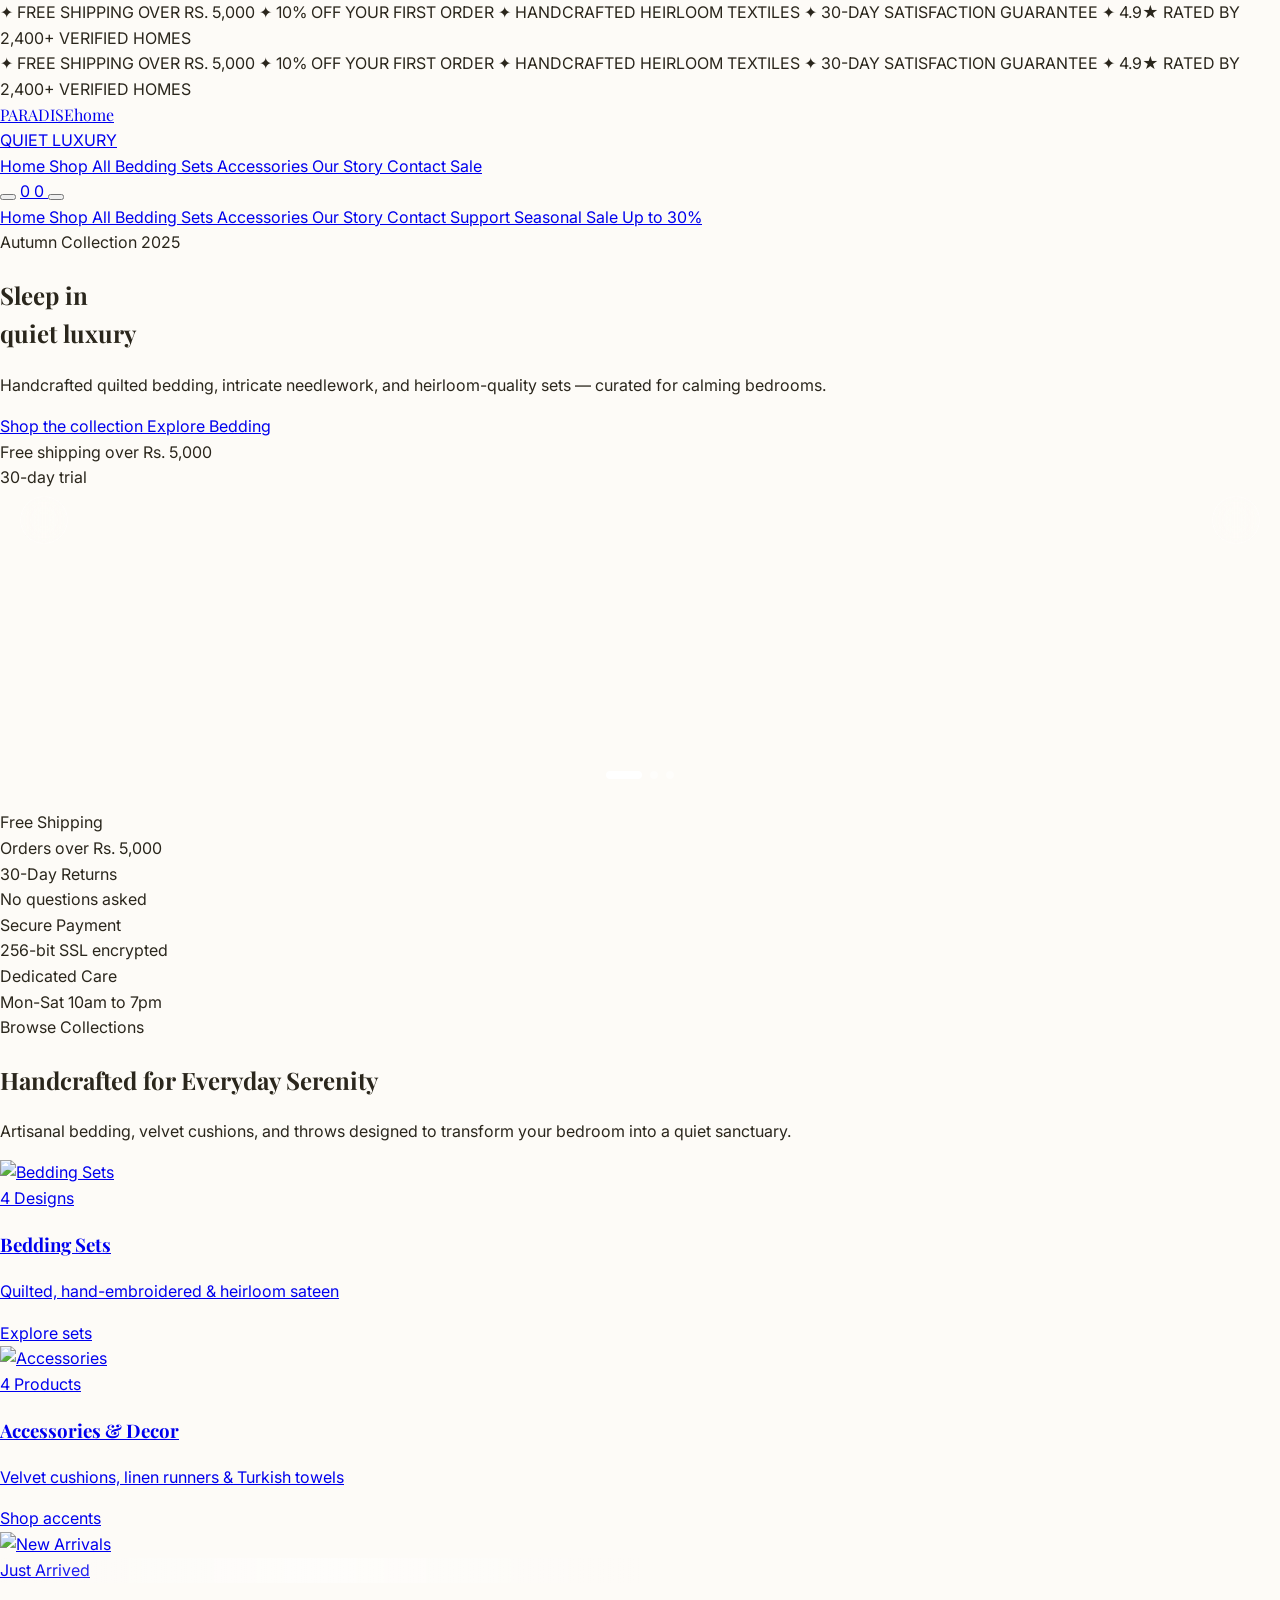
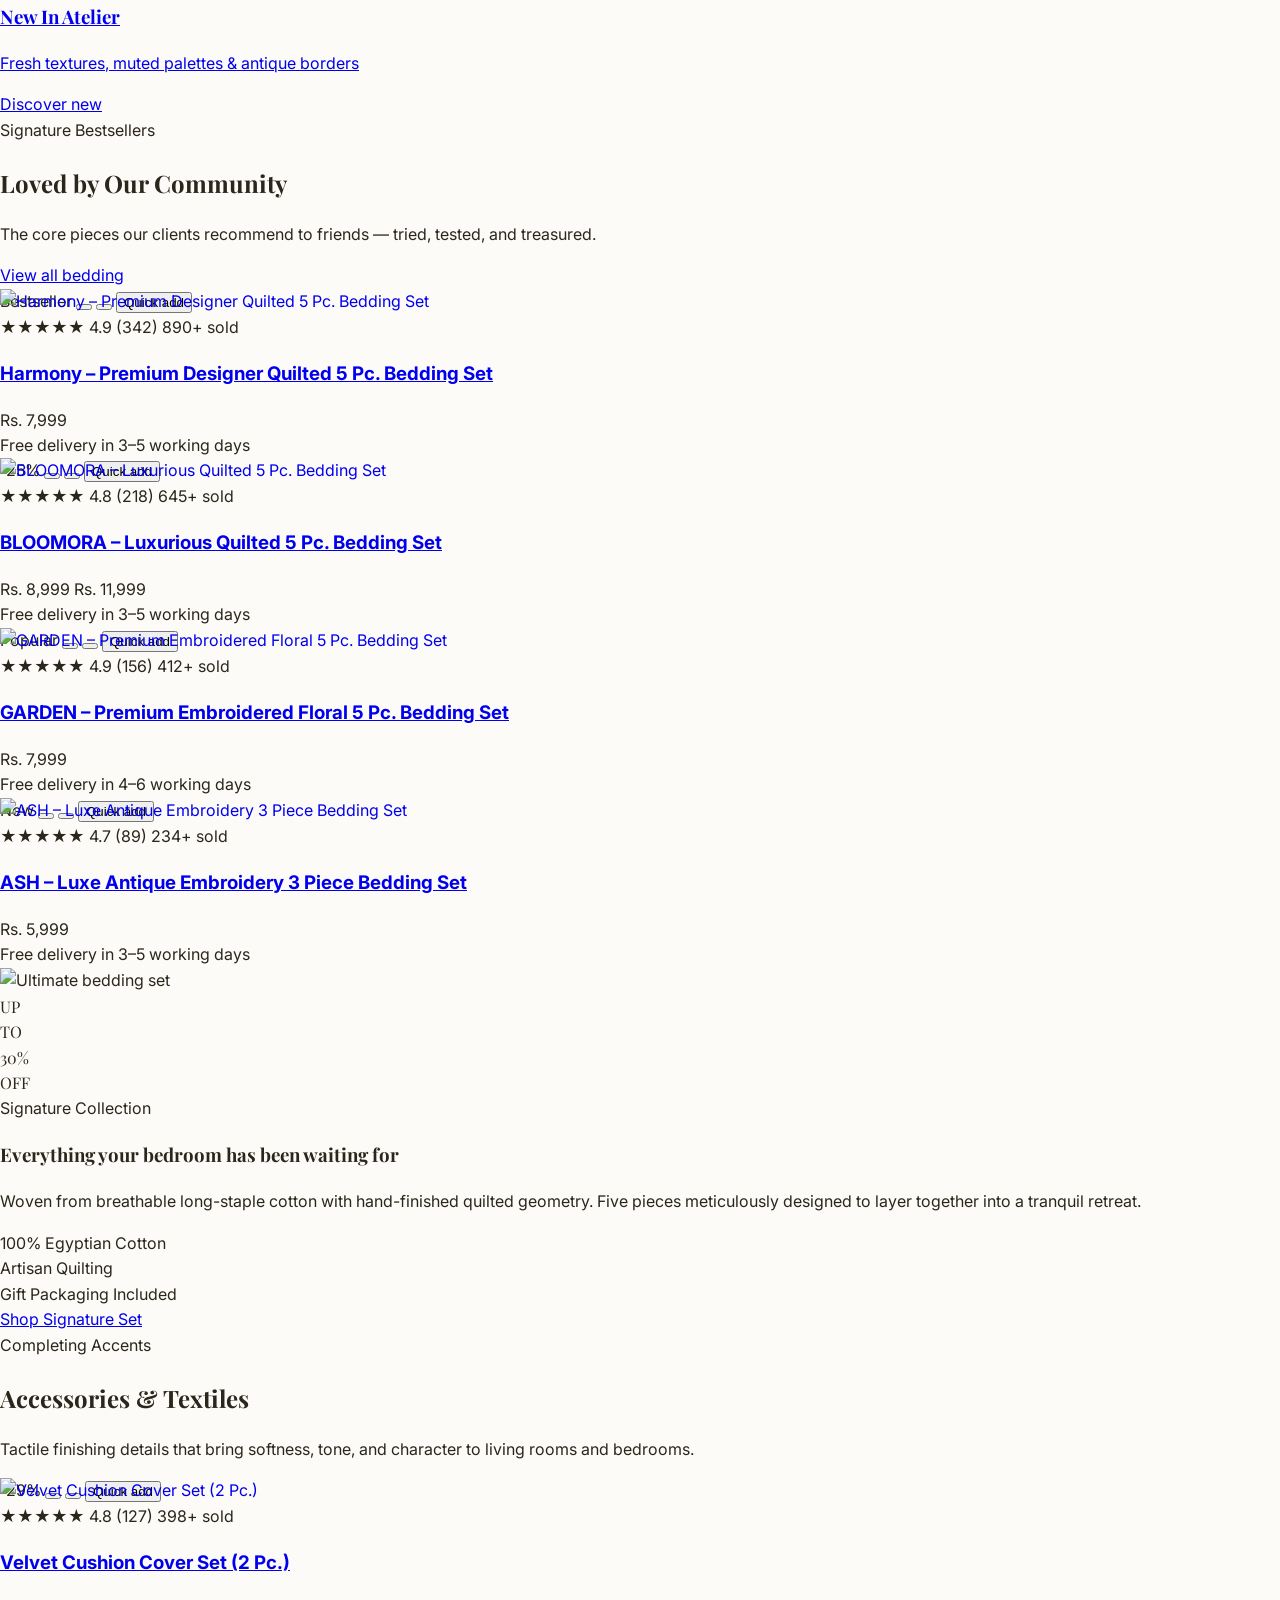
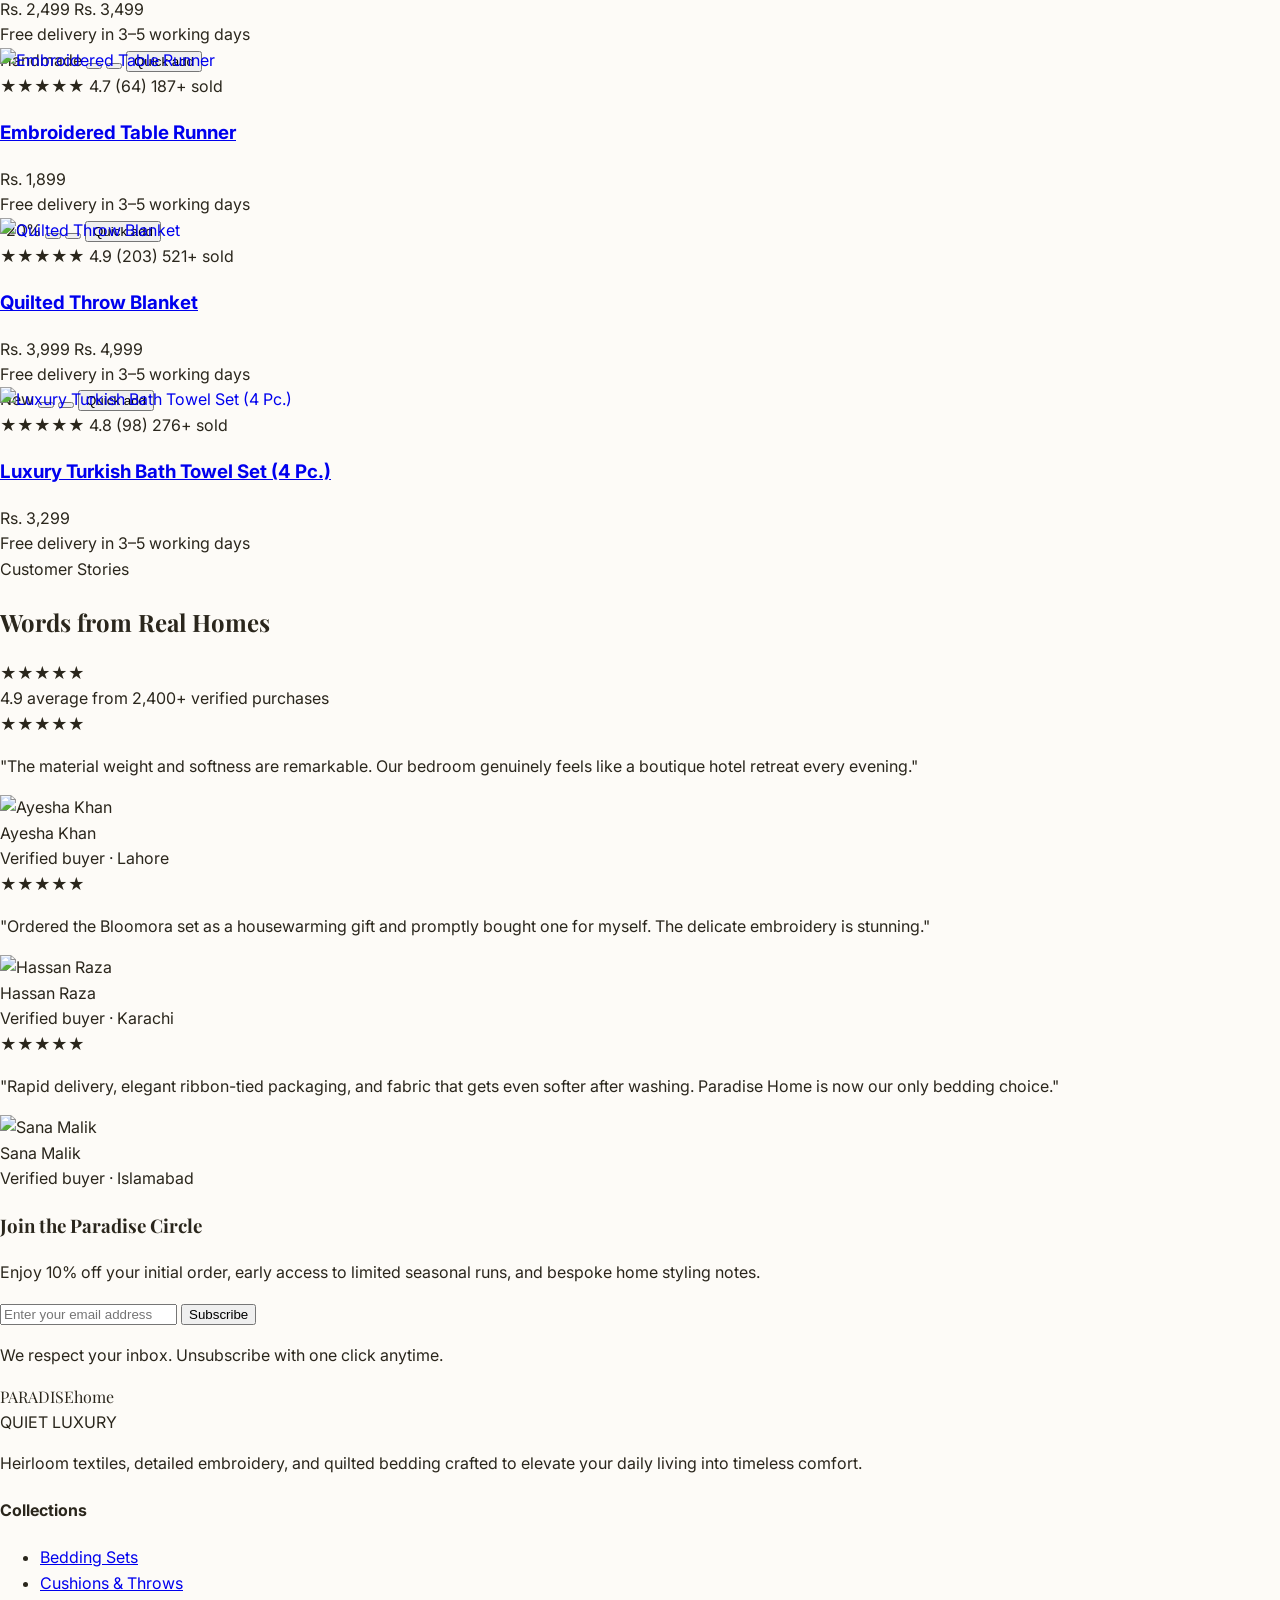
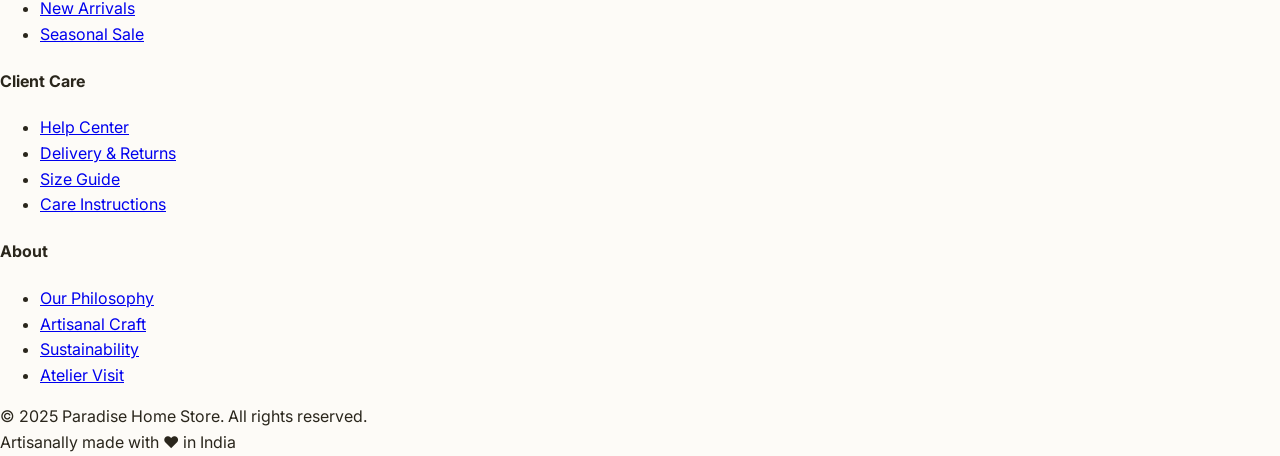
==== commit 44d39327: "upload new file" ====
--- a/index.html
+++ b/index.html
@@ -1,1519 +1,685 @@
 <!DOCTYPE html>
 <html lang="en">
+
 <head>
-<meta charset="UTF-8">
-<meta name="viewport" content="width=device-width, initial-scale=1.0">
-<title>PARADISE HOME — Quiet Luxury Bedding</title>
-
-<!-- Tailwind -->
-<script src="https://cdn.tailwindcss.com"></script>
-<script>
-  tailwind.config = {
-    theme: {
-      extend: {
-        fontFamily: { sans:['Inter','sans-serif'], display:['"Playfair Display"','serif'], hand:['"Caveat"','cursive'] },
-        colors: {
-          sage: { 50:'#f4f6f0',100:'#e6ebdd',200:'#cdd8bd',300:'#a9bd92',400:'#849c6b',500:'#667e4d',600:'#4f643c',700:'#3f5030',800:'#354228',900:'#2d3823' },
-          terra:{ 50:'#fdf5f1',100:'#fae6dc',200:'#f4c9b4',300:'#eba285',400:'#e07a55',500:'#d15a35',600:'#bd4425',700:'#9d351f',800:'#802f1e',900:'#6b2b1d' },
-          cream:{ 50:'#fdfbf7',100:'#faf5eb',200:'#f3e8d3',300:'#e8d5b0' },
-          gold: { 400:'#d4b370',500:'#c19a4d',600:'#a67f3a' },
-          ink:  { 700:'#3a352a',800:'#2a261c',900:'#1a1811' },
-        },
-        animation: {
-          'fade-up':'fadeUp .7s cubic-bezier(.22,1,.36,1) both',
-          'fade-in':'fadeIn .5s ease both',
-          'float':'float 7s ease-in-out infinite',
-          'spin-slow':'spin 20s linear infinite',
-        },
-        keyframes: {
-          fadeUp:{'0%':{opacity:0,transform:'translateY(24px)'},'100%':{opacity:1,transform:'translateY(0)'}},
-          fadeIn:{'0%':{opacity:0},'100%':{opacity:1}},
-          float:{'0%,100%':{transform:'translateY(0) rotate(0)'},'50%':{transform:'translateY(-12px) rotate(2deg)'}},
+  <meta charset="UTF-8">
+  <meta name="viewport" content="width=device-width, initial-scale=1.0">
+  <title>PARADISE HOME — Quiet Luxury Bedding & Home Textiles</title>
+  <meta name="description"
+    content="Quilted bedding, antique embroidery, and heirloom-quality sets — thoughtfully crafted for everyday indulgence.">
+
+  <!-- Tailwind CSS -->
+  <script src="https://cdn.tailwindcss.com"></script>
+  <script>
+    tailwind.config = {
+      theme: {
+        extend: {
+          fontFamily: {
+            sans: ['Inter', 'sans-serif'],
+            display: ['"Playfair Display"', 'serif'],
+            hand: ['"Caveat"', 'cursive']
+          },
+          colors: {
+            sage: { 50: '#f4f6f0', 100: '#e6ebdd', 200: '#cdd8bd', 300: '#a9bd92', 400: '#849c6b', 500: '#667e4d', 600: '#4f643c', 700: '#3f5030', 800: '#354228', 900: '#2d3823' },
+            terra: { 50: '#fdf5f1', 100: '#fae6dc', 200: '#f4c9b4', 300: '#eba285', 400: '#e07a55', 500: '#d15a35', 600: '#bd4425', 700: '#9d351f', 800: '#802f1e', 900: '#6b2b1d' },
+            cream: { 50: '#fdfbf7', 100: '#faf5eb', 200: '#f3e8d3', 300: '#e8d5b0' },
+            gold: { 400: '#d4b370', 500: '#c19a4d', 600: '#a67f3a' },
+            ink: { 700: '#3a352a', 800: '#2a261c', 900: '#1a1811' },
+          }
         }
       }
     }
-  }
-</script>
-
-<link rel="preconnect" href="https://fonts.googleapis.com">
-<link rel="preconnect" href="https://fonts.gstatic.com" crossorigin>
-<link href="https://fonts.googleapis.com/css2?family=Inter:wght@300;400;500;600;700&family=Playfair+Display:ital,wght@0,500;0,600;0,700;1,500;1,600&family=Caveat:wght@500;600&display=swap" rel="stylesheet">
-
-<!-- Plugins -->
-<script src="https://unpkg.com/lucide@latest"></script>
-<link rel="stylesheet" href="https://cdn.jsdelivr.net/npm/swiper@11/swiper-bundle.min.css">
-<script src="https://cdn.jsdelivr.net/npm/swiper@11/swiper-bundle.min.js"></script>
-
-<style>
-  html { scroll-behavior: smooth; }
-  body { background:#fdfbf7; }
-
-  ::-webkit-scrollbar { width: 10px; }
-  ::-webkit-scrollbar-track { background:#faf5eb; }
-  ::-webkit-scrollbar-thumb { background:#a9bd92; border-radius:10px; }
-  ::-webkit-scrollbar-thumb:hover { background:#667e4d; }
-
-  .reveal { opacity:0; transform: translateY(36px); transition: all 1s cubic-bezier(.22,1,.36,1); }
-  .reveal.in { opacity:1; transform: translateY(0); }
-
-  .zoom-img { transition: transform 1s cubic-bezier(.22,1,.36,1); }
-  .group:hover .zoom-img { transform: scale(1.08); }
-
-  .grad-text {
-    background: linear-gradient(120deg,#667e4d 0%,#c19a4d 40%,#d15a35 70%,#667e4d 100%);
-    background-size: 200% auto;
-    -webkit-background-clip: text; background-clip: text; color: transparent;
-    animation: shine 6s linear infinite;
-  }
-  @keyframes shine { to { background-position: 200% center; } }
-
-  @keyframes marquee { 0%{transform:translateX(0)} 100%{transform:translateX(-50%)} }
-  .marquee { animation: marquee 32s linear infinite; }
-
-  /* HERO */
-  .heroSwiper { height: 680px; }
-  @media(max-width:768px){ .heroSwiper { height: 560px; } }
-  .heroSwiper .swiper-slide-active img { transform: scale(1.1); }
-  .heroSwiper .swiper-slide img { transition: transform 9s ease-out; }
-  .heroSwiper .swiper-pagination-bullet { background:#fff !important; opacity:.35; width: 8px; height: 8px; }
-  .heroSwiper .swiper-pagination-bullet-active { opacity:1 !important; width: 40px !important; border-radius: 4px !important; }
-
-  /* SWIPER NAV */
-  .swiper-button-next, .swiper-button-prev {
-    color: #1a1811 !important; background: rgba(253,251,247,.96);
-    width: 52px !important; height: 52px !important; border-radius: 50%;
-    box-shadow: 0 10px 30px -10px rgba(0,0,0,.25); transition: all .3s;
-  }
-  .swiper-button-next:hover, .swiper-button-prev:hover { background:#1a1811; color:#fdfbf7 !important; transform: scale(1.05); }
-  .swiper-button-next::after, .swiper-button-prev::after { font-size: 18px !important; font-weight: bold; }
-  .productSwiper .swiper-pagination-bullet { background:#667e4d !important; opacity:.3; }
-  .productSwiper .swiper-pagination-bullet-active { opacity:1 !important; width:32px !important; border-radius:4px !important; }
-
-  /* Dual image hover */
-  .card-img-wrap { position: relative; }
-  .card-img-primary, .card-img-secondary {
-    position: absolute; inset: 0; width: 100%; height: 100%; object-fit: cover;
-    transition: opacity .7s ease, transform 1s cubic-bezier(.22,1,.36,1);
-  }
-  .card-img-secondary { opacity: 0; }
-  .group:hover .card-img-primary { opacity: 0; transform: scale(1.1); }
-  .group:hover .card-img-secondary { opacity: 1; transform: scale(1.05); }
-
-  .line-clamp-2 { display:-webkit-box; -webkit-line-clamp:2; -webkit-box-orient:vertical; overflow:hidden; }
-  .line-clamp-3 { display:-webkit-box; -webkit-line-clamp:3; -webkit-box-orient:vertical; overflow:hidden; }
-
-  @keyframes bump { 0%,100%{transform:scale(1)} 40%{transform:scale(1.4)} }
-  .bump { animation: bump .4s ease; }
-
-  /* LIGHTBOX MODAL */
-  .lightbox {
-    position: fixed; inset: 0; z-index: 9999;
-    background: rgba(15,14,10,.96); backdrop-filter: blur(20px);
-    display: none; align-items: center; justify-content: center;
-    padding: 20px; opacity: 0; transition: opacity .4s ease;
-  }
-  .lightbox.show { display: flex; opacity: 1; }
-  .lightbox img {
-    max-width: 90vw; max-height: 85vh; object-fit: contain;
-    border-radius: 20px; box-shadow: 0 30px 80px rgba(0,0,0,.6);
-    animation: zoomIn .5s cubic-bezier(.22,1,.36,1);
-  }
-  @keyframes zoomIn { from { opacity:0; transform:scale(.88); } to { opacity:1; transform:scale(1); } }
-  .lightbox-close {
-    position: absolute; top: 24px; right: 24px;
-    width: 52px; height: 52px; border-radius: 50%;
-    background: rgba(255,255,255,.1); backdrop-filter: blur(10px);
-    border: 1px solid rgba(255,255,255,.2);
-    color: #fff; display: flex; align-items: center; justify-content: center;
-    cursor: pointer; transition: all .3s;
-  }
-  .lightbox-close:hover { background: #d15a35; transform: rotate(90deg); }
-  .lightbox-nav {
-    position: absolute; top: 50%; transform: translateY(-50%);
-    width: 56px; height: 56px; border-radius: 50%;
-    background: rgba(255,255,255,.1); backdrop-filter: blur(10px);
-    border: 1px solid rgba(255,255,255,.2);
-    color: #fff; display: flex; align-items: center; justify-content: center;
-    cursor: pointer; transition: all .3s;
-  }
-  .lightbox-nav:hover { background: rgba(255,255,255,.25); }
-  .lightbox-nav.prev { left: 24px; }
-  .lightbox-nav.next { right: 24px; }
-  .lightbox-counter {
-    position: absolute; bottom: 30px; left: 50%; transform: translateX(-50%);
-    background: rgba(255,255,255,.1); backdrop-filter: blur(10px);
-    border: 1px solid rgba(255,255,255,.2);
-    padding: 8px 20px; border-radius: 30px; color: #fff;
-    font-size: 13px; font-weight: 500; letter-spacing: .05em;
-  }
-
-  /* MEDIUM ZOOM cursor */
-  .cursor-zoom { cursor: zoom-in; }
-
-  /* Sticky add to cart bar */
-  .sticky-bar {
-    position: fixed; bottom: 0; left: 0; right: 0; z-index: 90;
-    background: rgba(253,251,247,.97); backdrop-filter: blur(20px);
-    border-top: 1px solid #e6ebdd;
-    transform: translateY(100%); transition: transform .5s cubic-bezier(.22,1,.36,1);
-  }
-  .sticky-bar.show { transform: translateY(0); }
-
-  /* Rating bar */
-  .rating-bar { background: #f3e8d3; height: 6px; border-radius: 3px; overflow: hidden; }
-  .rating-bar > div { height: 100%; background: #c19a4d; border-radius: 3px; transition: width .6s ease; }
-
-  /* Premium badge shine */
-  @keyframes shineSweep { 0%{transform:translateX(-100%)} 100%{transform:translateX(200%)} }
-  .shine-sweep::after {
-    content:''; position:absolute; top:0; left:0; width:50%; height:100%;
-    background: linear-gradient(90deg, transparent, rgba(255,255,255,.5), transparent);
-    animation: shineSweep 3s infinite;
-  }
-
-  @media(max-width:768px){ .lightbox-nav.prev{left:10px} .lightbox-nav.next{right:10px} }
-</style>
+  </script>
+
+  <!-- Google Fonts -->
+  <link rel="preconnect" href="https://fonts.googleapis.com">
+  <link rel="preconnect" href="https://fonts.gstatic.com" crossorigin>
+  <link
+    href="https://fonts.googleapis.com/css2?family=Caveat:wght@500;600&family=Inter:wght@300;400;500;600;700&family=Playfair+Display:ital,wght@0,500;0,600;0,700;1,500;1,600&display=swap"
+    rel="stylesheet">
+
+  <!-- Swiper & Lucide -->
+  <link rel="stylesheet" href="https://cdn.jsdelivr.net/npm/swiper@11/swiper-bundle.min.css">
+  <script src="https://cdn.jsdelivr.net/npm/swiper@11/swiper-bundle.min.js"></script>
+  <script src="https://unpkg.com/lucide@latest"></script>
+
+  <!-- Custom Luxury Stylesheet -->
+  <link rel="stylesheet" href="assets/css/styles.css">
+
+  <!-- Core App Logic -->
+  <script src="assets/js/app.js" defer></script>
 </head>
 
-<body class="font-sans text-ink-800 antialiased overflow-x-hidden">
-
-<!-- ═══════ MARQUEE ═══════ -->
-<div class="bg-ink-900 text-cream-100 text-[11px] tracking-[.18em] py-2.5 overflow-hidden">
-  <div class="flex whitespace-nowrap marquee">
-    <div class="flex shrink-0">
-      <span class="mx-8">✦ FREE SHIPPING OVER RS. 5,000</span>
-      <span class="mx-8">✦ 10% OFF YOUR FIRST ORDER</span>
-      <span class="mx-8">✦ HANDCRAFTED IN PAKISTAN</span>
-      <span class="mx-8">✦ 30-DAY RETURNS</span>
-      <span class="mx-8">✦ 4.9★ RATED BY 2,400+ CUSTOMERS</span>
-    </div>
-    <div class="flex shrink-0" aria-hidden="true">
-      <span class="mx-8">✦ FREE SHIPPING OVER RS. 5,000</span>
-      <span class="mx-8">✦ 10% OFF YOUR FIRST ORDER</span>
-      <span class="mx-8">✦ HANDCRAFTED IN PAKISTAN</span>
-      <span class="mx-8">✦ 30-DAY RETURNS</span>
-      <span class="mx-8">✦ 4.9★ RATED BY 2,400+ CUSTOMERS</span>
+<body data-page="home" class="font-sans text-ink-800 bg-cream-50 antialiased overflow-x-hidden">
+
+  <!-- ═══════ ANNOUNCEMENT MARQUEE ═══════ -->
+  <div class="bg-ink-900 text-cream-100 text-[11px] tracking-[.18em] py-2.5 overflow-hidden border-b border-ink-800">
+    <div class="flex whitespace-nowrap marquee-track">
+      <div class="flex shrink-0">
+        <span class="mx-7">✦ FREE SHIPPING OVER RS. 5,000</span>
+        <span class="mx-7">✦ 10% OFF YOUR FIRST ORDER</span>
+        <span class="mx-7">✦ HANDCRAFTED HEIRLOOM TEXTILES</span>
+        <span class="mx-7">✦ 30-DAY SATISFACTION GUARANTEE</span>
+        <span class="mx-7">✦ 4.9★ RATED BY 2,400+ VERIFIED HOMES</span>
+      </div>
+      <div class="flex shrink-0" aria-hidden="true">
+        <span class="mx-7">✦ FREE SHIPPING OVER RS. 5,000</span>
+        <span class="mx-7">✦ 10% OFF YOUR FIRST ORDER</span>
+        <span class="mx-7">✦ HANDCRAFTED HEIRLOOM TEXTILES</span>
+        <span class="mx-7">✦ 30-DAY SATISFACTION GUARANTEE</span>
+        <span class="mx-7">✦ 4.9★ RATED BY 2,400+ VERIFIED HOMES</span>
+      </div>
     </div>
   </div>
-</div>
-
-<!-- ═══════ HEADER ═══════ -->
-<header class="sticky top-0 z-50 bg-cream-50/85 backdrop-blur-xl border-b border-sage-100">
-  <nav class="max-w-7xl mx-auto px-6 lg:px-8 h-[76px] flex items-center justify-between gap-4">
-    <a onclick="go('home')" class="cursor-pointer group flex items-center gap-2.5 shrink-0">
-      <div class="w-10 h-10 rounded-full bg-gradient-to-br from-sage-700 to-sage-900 flex items-center justify-center group-hover:rotate-12 transition-transform duration-500 shadow-md">
-        <i data-lucide="feather" class="w-4 h-4 text-gold-400"></i>
-      </div>
-      <div class="leading-none">
-        <div class="font-display text-[21px] font-semibold tracking-tight">PARADISE<span class="text-terra-500 font-normal text-[16px]">home</span></div>
-        <div class="text-[9px] tracking-[.28em] text-sage-600 font-medium mt-0.5">LUXURY BEDDING</div>
-      </div>
-    </a>
-
-    <div class="hidden lg:flex items-center gap-8 text-[13px] font-medium">
-      <a onclick="go('home')" class="cursor-pointer hover:text-sage-600 transition-colors relative group">
-        Home <span class="absolute -bottom-1 left-0 w-0 h-px bg-sage-600 group-hover:w-full transition-all"></span>
+
+  <!-- ═══════ LUXURY STICKY HEADER ═══════ -->
+  <header
+    class="sticky top-0 z-50 bg-cream-50/90 backdrop-blur-xl border-b border-sage-100 transition-all duration-300">
+    <nav class="max-w-7xl mx-auto px-5 lg:px-8 h-[74px] flex items-center justify-between gap-4">
+      <!-- Brand Logo -->
+      <a href="index.html" class="group flex items-center gap-2.5 shrink-0" aria-label="Paradise Home">
+        <div
+          class="w-10 h-10 rounded-full bg-gradient-to-br from-sage-700 to-sage-900 flex items-center justify-center group-hover:rotate-12 transition-transform duration-500 shadow-md">
+          <i data-lucide="feather" class="w-4 h-4 text-gold-400"></i>
+        </div>
+        <div class="leading-none">
+          <div class="font-display text-[21px] font-semibold tracking-tight text-ink-900">
+            PARADISE<span class="text-terra-500 font-normal text-[16px]">home</span>
+          </div>
+          <div class="text-[9px] tracking-[.28em] text-sage-600 font-medium mt-0.5">QUIET LUXURY</div>
+        </div>
       </a>
-      <a onclick="go('shop')" class="cursor-pointer hover:text-sage-600 transition-colors relative group">
-        Shop All <span class="absolute -bottom-1 left-0 w-0 h-px bg-sage-600 group-hover:w-full transition-all"></span>
-      </a>
-      <a onclick="go('shop','bedding')" class="cursor-pointer hover:text-sage-600 transition-colors relative group">
-        Bedding <span class="absolute -bottom-1 left-0 w-0 h-px bg-sage-600 group-hover:w-full transition-all"></span>
-      </a>
-      <a onclick="go('shop','accessories')" class="cursor-pointer hover:text-sage-600 transition-colors relative group">
-        Accessories <span class="absolute -bottom-1 left-0 w-0 h-px bg-sage-600 group-hover:w-full transition-all"></span>
-      </a>
-      <a onclick="go('shop','new')" class="cursor-pointer hover:text-sage-600 transition-colors relative group">
-        New In <span class="absolute -bottom-1 left-0 w-0 h-px bg-sage-600 group-hover:w-full transition-all"></span>
-      </a>
-      <a onclick="go('shop','sale')" class="cursor-pointer text-terra-500 font-semibold hover:text-terra-600 transition-colors flex items-center gap-1">
-        <span class="w-1.5 h-1.5 rounded-full bg-terra-500 animate-pulse"></span> Sale
-      </a>
-    </div>
-
-    <div class="flex items-center gap-1">
-      <button onclick="openSearch()" class="p-2.5 rounded-full hover:bg-sage-100 transition-colors" title="Search"><i data-lucide="search" class="w-[19px] h-[19px]"></i></button>
-      <button onclick="go('wishlist')" class="relative p-2.5 rounded-full hover:bg-sage-100 transition-colors" title="Wishlist">
-        <i data-lucide="heart" class="w-[19px] h-[19px]"></i>
-        <span id="wishCount" class="absolute -top-0.5 -right-0.5 bg-terra-500 text-white text-[10px] font-bold rounded-full min-w-[18px] h-[18px] flex items-center justify-center px-1">0</span>
-      </button>
-      <button class="p-2.5 rounded-full hover:bg-sage-100 transition-colors" onclick="go('account')" title="Account"><i data-lucide="user" class="w-[19px] h-[19px]"></i></button>
-      <button class="relative p-2.5 rounded-full hover:bg-sage-100 transition-colors" onclick="go('cart')" title="Cart">
-        <i data-lucide="shopping-bag" class="w-[19px] h-[19px]"></i>
-        <span id="cartCount" class="absolute -top-0.5 -right-0.5 bg-sage-700 text-white text-[10px] font-bold rounded-full min-w-[18px] h-[18px] flex items-center justify-center px-1">0</span>
-      </button>
-      <button class="lg:hidden p-2.5" onclick="toggleMenu()"><i data-lucide="menu" class="w-5 h-5"></i></button>
-    </div>
-  </nav>
-  <div id="mobileMenu" class="lg:hidden hidden border-t border-sage-100 bg-cream-50">
-    <div class="px-6 py-4 flex flex-col gap-1 text-sm font-medium">
-      <a onclick="go('home')" class="py-3 border-b border-sage-100 cursor-pointer">Home</a>
-      <a onclick="go('shop')" class="py-3 border-b border-sage-100 cursor-pointer">Shop All</a>
-      <a onclick="go('shop','bedding')" class="py-3 border-b border-sage-100 cursor-pointer">Bedding</a>
-      <a onclick="go('shop','accessories')" class="py-3 border-b border-sage-100 cursor-pointer">Accessories</a>
-      <a onclick="go('shop','new')" class="py-3 border-b border-sage-100 cursor-pointer">New In</a>
-      <a onclick="go('shop','sale')" class="py-3 text-terra-500 cursor-pointer font-semibold">Sale</a>
-    </div>
-  </div>
-</header>
-
-<!-- ═══════ SEARCH ═══════ -->
-<div id="searchOverlay" class="fixed inset-0 z-[100] bg-ink-900/50 backdrop-blur-md hidden items-start justify-center pt-24 px-4">
-  <div class="w-full max-w-2xl bg-cream-50 rounded-3xl shadow-2xl overflow-hidden animate-fade-up">
-    <div class="flex items-center gap-3 px-6 py-5 border-b border-sage-100">
-      <i data-lucide="search" class="w-5 h-5 text-sage-600"></i>
-      <input id="searchInput" type="text" placeholder="Search for bedding, cushions, throws..." class="flex-1 bg-transparent outline-none text-base placeholder-ink-800/40">
-      <button onclick="closeSearch()" class="p-2 hover:bg-sage-100 rounded-full transition"><i data-lucide="x" class="w-5 h-5"></i></button>
-    </div>
-    <div id="searchResults" class="max-h-96 overflow-y-auto p-3"></div>
-  </div>
-</div>
-
-<!-- ═══════ HOME ═══════ -->
-<main id="page-home" class="page">
-
-  <!-- HERO BANNER -->
-  <section class="relative">
-    <div class="swiper heroSwiper">
+
+      <!-- Desktop Nav Links -->
+      <div class="hidden lg:flex items-center gap-8 text-[13px] font-medium text-ink-800">
+        <a href="index.html" class="text-sage-700 font-semibold relative group py-1">
+          Home
+          <span class="absolute bottom-0 left-0 w-full h-[2px] bg-sage-700 rounded-full"></span>
+        </a>
+        <a href="pages/shop.html" class="hover:text-sage-700 transition-colors relative group py-1">
+          Shop All
+          <span
+            class="absolute bottom-0 left-0 w-0 h-[2px] bg-sage-600 group-hover:w-full transition-all duration-300"></span>
+        </a>
+        <a href="pages/shop.html#bedding" class="hover:text-sage-700 transition-colors relative group py-1">
+          Bedding Sets
+          <span
+            class="absolute bottom-0 left-0 w-0 h-[2px] bg-sage-600 group-hover:w-full transition-all duration-300"></span>
+        </a>
+        <a href="pages/shop.html#accessories" class="hover:text-sage-700 transition-colors relative group py-1">
+          Accessories
+          <span
+            class="absolute bottom-0 left-0 w-0 h-[2px] bg-sage-600 group-hover:w-full transition-all duration-300"></span>
+        </a>
+        <a href="pages/about.html" class="hover:text-sage-700 transition-colors relative group py-1">
+          Our Story
+          <span
+            class="absolute bottom-0 left-0 w-0 h-[2px] bg-sage-600 group-hover:w-full transition-all duration-300"></span>
+        </a>
+        <a href="pages/contact.html" class="hover:text-sage-700 transition-colors relative group py-1">
+          Contact
+          <span
+            class="absolute bottom-0 left-0 w-0 h-[2px] bg-sage-600 group-hover:w-full transition-all duration-300"></span>
+        </a>
+        <a href="pages/shop.html#sale"
+          class="text-terra-500 font-semibold hover:text-terra-600 transition-colors flex items-center gap-1.5">
+          <span class="w-1.5 h-1.5 rounded-full bg-terra-500 animate-pulse"></span> Sale
+        </a>
+      </div>
+
+      <!-- Action Buttons -->
+      <div class="flex items-center gap-1 sm:gap-2">
+        <button onclick="openSearch()" class="p-2.5 rounded-full hover:bg-sage-100 text-ink-800 transition-colors"
+          title="Search catalog" aria-label="Search">
+          <i data-lucide="search" class="w-[19px] h-[19px]"></i>
+        </button>
+
+        <a href="pages/shop.html#saved" onclick="showToast('Click heart on any product to save it')"
+          class="relative p-2.5 rounded-full hover:bg-sage-100 text-ink-800 transition-colors" title="Wishlist"
+          aria-label="Wishlist">
+          <i data-lucide="heart" class="w-[19px] h-[19px]"></i>
+          <span data-wish-count
+            class="absolute -top-0.5 -right-0.5 bg-terra-500 text-white text-[10px] font-bold rounded-full min-w-[18px] h-[18px] flex items-center justify-center px-1">0</span>
+        </a>
+
+        <a href="pages/cart.html" class="relative p-2.5 rounded-full hover:bg-sage-100 text-ink-800 transition-colors"
+          title="Shopping Bag" aria-label="Cart">
+          <i data-lucide="shopping-bag" class="w-[19px] h-[19px]"></i>
+          <span data-cart-count
+            class="absolute -top-0.5 -right-0.5 bg-sage-800 text-white text-[10px] font-bold rounded-full min-w-[18px] h-[18px] flex items-center justify-center px-1">0</span>
+        </a>
+
+        <!-- Mobile Menu Trigger -->
+        <button class="lg:hidden p-2.5 rounded-full hover:bg-sage-100 text-ink-800 transition-colors ml-1"
+          onclick="toggleMobileMenu()" aria-label="Toggle menu">
+          <i data-lucide="menu" class="w-5 h-5"></i>
+        </button>
+      </div>
+    </nav>
+
+    <!-- Mobile Drawer Menu -->
+    <div id="mobileMenu"
+      class="lg:hidden hidden border-t border-sage-100 bg-cream-50/98 backdrop-blur-xl animate-fade-in">
+      <div class="px-6 py-4 flex flex-col gap-1 text-sm font-medium">
+        <a href="index.html"
+          class="py-3 border-b border-sage-100 text-sage-700 font-semibold flex items-center justify-between">
+          Home <i data-lucide="chevron-right" class="w-4 h-4 text-sage-400"></i>
+        </a>
+        <a href="pages/shop.html" class="py-3 border-b border-sage-100 flex items-center justify-between">
+          Shop All <i data-lucide="chevron-right" class="w-4 h-4 text-sage-400"></i>
+        </a>
+        <a href="pages/shop.html#bedding" class="py-3 border-b border-sage-100 flex items-center justify-between">
+          Bedding Sets <i data-lucide="chevron-right" class="w-4 h-4 text-sage-400"></i>
+        </a>
+        <a href="pages/shop.html#accessories" class="py-3 border-b border-sage-100 flex items-center justify-between">
+          Accessories <i data-lucide="chevron-right" class="w-4 h-4 text-sage-400"></i>
+        </a>
+        <a href="pages/about.html" class="py-3 border-b border-sage-100 flex items-center justify-between">
+          Our Story <i data-lucide="chevron-right" class="w-4 h-4 text-sage-400"></i>
+        </a>
+        <a href="pages/contact.html" class="py-3 border-b border-sage-100 flex items-center justify-between">
+          Contact Support <i data-lucide="chevron-right" class="w-4 h-4 text-sage-400"></i>
+        </a>
+        <a href="pages/shop.html#sale" class="py-3 text-terra-500 font-semibold flex items-center justify-between">
+          Seasonal Sale <span class="text-xs bg-terra-100 text-terra-700 px-2 py-0.5 rounded-full">Up to 30%</span>
+        </a>
+      </div>
+    </div>
+  </header>
+
+  <!-- ═══════ HERO BANNER (RESPONSIVE & BALANCED HEIGHT) ═══════ -->
+  <section class="relative bg-ink-900 overflow-hidden">
+    <div class="swiper hero-slider">
       <div class="swiper-wrapper">
-        <div class="swiper-slide relative">
-          <img src="https://images.unsplash.com/photo-1522771739844-6a9f6d5f14af?w=1920&q=80" alt="" class="absolute inset-0 w-full h-full object-cover">
-          <div class="absolute inset-0 bg-gradient-to-r from-ink-900/85 via-ink-900/50 to-transparent"></div>
+        <!-- Slide 1 -->
+        <div class="swiper-slide">
+          <img src="https://images.unsplash.com/photo-1522771739844-6a9f6d5f14af?w=1920&q=85" alt="Luxury layered bed"
+            class="w-full h-full object-cover">
+          <div class="absolute inset-0 bg-gradient-to-r from-ink-900/90 via-ink-900/55 to-transparent"></div>
           <div class="relative h-full max-w-7xl mx-auto px-6 lg:px-8 flex items-center">
             <div class="max-w-xl text-cream-100 animate-fade-up">
-              <div class="inline-flex items-center gap-2 bg-cream-100/15 backdrop-blur border border-cream-100/25 text-[11px] font-semibold tracking-[.18em] uppercase px-4 py-2 rounded-full mb-6">
+              <div
+                class="inline-flex items-center gap-2 bg-cream-100/15 backdrop-blur-md border border-cream-100/25 text-[10px] sm:text-[11px] font-semibold tracking-[.18em] uppercase px-3.5 py-1.5 rounded-full mb-4 sm:mb-5">
                 <i data-lucide="sparkles" class="w-3.5 h-3.5 text-gold-400"></i> Autumn Collection 2025
               </div>
-              <h1 class="font-display text-5xl lg:text-[78px] font-semibold leading-[1.02] mb-6">
-                Sleep in<br><span class="italic text-sage-300">quiet luxury</span>
+              <h1
+                class="font-display text-4xl sm:text-5xl lg:text-[64px] font-semibold leading-[1.06] mb-4 sm:mb-5 text-white">
+                Sleep in<br><span class="italic text-sage-300 font-normal">quiet luxury</span>
               </h1>
-              <p class="text-lg text-cream-100/85 mb-9 max-w-lg leading-relaxed">
-                Quilted bedding, antique embroidery, and heirloom-quality sets — thoughtfully crafted for everyday indulgence.
+              <p class="text-sm sm:text-base text-cream-100/85 mb-6 sm:mb-8 max-w-lg leading-relaxed">
+                Handcrafted quilted bedding, intricate needlework, and heirloom-quality sets — curated for calming
+                bedrooms.
               </p>
-              <div class="flex flex-wrap gap-4 mb-10">
-                <button onclick="go('shop')" class="group inline-flex items-center gap-3 bg-cream-100 text-ink-900 px-8 py-4 rounded-full text-sm font-semibold hover:bg-white transition-all hover:-translate-y-0.5 hover:shadow-2xl">
-                  Shop the collection <i data-lucide="arrow-right" class="w-4 h-4 group-hover:translate-x-1 transition-transform"></i>
-                </button>
-                <button onclick="go('shop','bedding')" class="inline-flex items-center gap-3 border-[1.5px] border-cream-100/40 text-cream-100 px-8 py-4 rounded-full text-sm font-medium hover:bg-cream-100 hover:text-ink-900 transition-all">
-                  Explore bedding
-                </button>
+              <div class="flex flex-wrap gap-3.5 mb-6">
+                <a href="pages/shop.html"
+                  class="group inline-flex items-center gap-2.5 bg-cream-100 text-ink-900 px-6 sm:px-7 py-3 sm:py-3.5 rounded-full text-xs sm:text-sm font-semibold hover:bg-white transition-all hover:-translate-y-0.5 hover:shadow-xl">
+                  Shop the collection <i data-lucide="arrow-right"
+                    class="w-4 h-4 group-hover:translate-x-1 transition-transform"></i>
+                </a>
+                <a href="pages/shop.html#bedding"
+                  class="inline-flex items-center gap-2.5 border-[1.5px] border-cream-100/40 text-cream-100 px-6 sm:px-7 py-3 sm:py-3.5 rounded-full text-xs sm:text-sm font-medium hover:bg-cream-100 hover:text-ink-900 transition-all">
+                  Explore Bedding
+                </a>
               </div>
-              <div class="flex items-center gap-5 text-xs text-cream-100/70">
-                <div class="flex items-center gap-2"><i data-lucide="truck" class="w-4 h-4"></i> Free shipping over Rs. 5,000</div>
+              <div class="flex items-center gap-4 text-xs text-cream-100/70">
+                <div class="flex items-center gap-1.5"><i data-lucide="truck" class="w-3.5 h-3.5 text-gold-400"></i>
+                  Free shipping over Rs. 5,000</div>
+                <div class="flex items-center gap-1.5"><i data-lucide="shield-check"
+                    class="w-3.5 h-3.5 text-sage-300"></i> 30-day trial</div>
               </div>
             </div>
           </div>
         </div>
 
-        <div class="swiper-slide relative">
-          <img src="https://images.unsplash.com/photo-1616627561950-9f746e330187?w=1920&q=80" alt="" class="absolute inset-0 w-full h-full object-cover">
-          <div class="absolute inset-0 bg-gradient-to-r from-ink-900/85 via-ink-900/50 to-transparent"></div>
+        <!-- Slide 2 -->
+        <div class="swiper-slide">
+          <img src="https://images.unsplash.com/photo-1616627561950-9f746e330187?w=1920&q=85"
+            alt="Romantic quilted bedding" class="w-full h-full object-cover">
+          <div class="absolute inset-0 bg-gradient-to-r from-ink-900/90 via-ink-900/55 to-transparent"></div>
           <div class="relative h-full max-w-7xl mx-auto px-6 lg:px-8 flex items-center">
             <div class="max-w-xl text-cream-100">
-              <div class="inline-flex items-center gap-2 bg-terra-500 text-white text-[11px] font-semibold tracking-[.18em] uppercase px-4 py-2 rounded-full mb-6">
-                <i data-lucide="tag" class="w-3.5 h-3.5"></i> Limited Time · Up to 30% Off
+              <div
+                class="inline-flex items-center gap-2 bg-terra-500 text-white text-[10px] sm:text-[11px] font-semibold tracking-[.18em] uppercase px-3.5 py-1.5 rounded-full mb-4 sm:mb-5 shadow-lg">
+                <i data-lucide="tag" class="w-3.5 h-3.5"></i> Limited Time Offer
               </div>
-              <h1 class="font-display text-5xl lg:text-[78px] font-semibold leading-[1.02] mb-6">
-                Sale of the<br><span class="italic text-terra-300">season</span>
+              <h1
+                class="font-display text-4xl sm:text-5xl lg:text-[64px] font-semibold leading-[1.06] mb-4 sm:mb-5 text-white">
+                Sale of the<br><span class="italic text-terra-300 font-normal">season</span>
               </h1>
-              <p class="text-lg text-cream-100/85 mb-9 max-w-lg leading-relaxed">
-                Handpicked luxury bedding and accessories at prices you'll love. Ends soon.
+              <p class="text-sm sm:text-base text-cream-100/85 mb-6 sm:mb-8 max-w-lg leading-relaxed">
+                Save up to 30% on our most beloved artisan quilts, velvet cushions, and plush Turkish towel sets.
               </p>
-              <button onclick="go('shop','sale')" class="group inline-flex items-center gap-3 bg-terra-500 text-white px-8 py-4 rounded-full text-sm font-semibold hover:bg-terra-600 transition-all hover:-translate-y-0.5 hover:shadow-2xl">
-                Shop the sale <i data-lucide="arrow-right" class="w-4 h-4 group-hover:translate-x-1 transition-transform"></i>
-              </button>
+              <a href="pages/shop.html#sale"
+                class="group inline-flex items-center gap-2.5 bg-terra-500 text-white px-7 py-3.5 rounded-full text-xs sm:text-sm font-semibold hover:bg-terra-600 transition-all hover:-translate-y-0.5 hover:shadow-xl">
+                Shop the sale <i data-lucide="arrow-right"
+                  class="w-4 h-4 group-hover:translate-x-1 transition-transform"></i>
+              </a>
             </div>
           </div>
         </div>
 
-        <div class="swiper-slide relative">
-          <img src="https://images.unsplash.com/photo-1631679706909-1844bbd07221?w=1920&q=80" alt="" class="absolute inset-0 w-full h-full object-cover">
-          <div class="absolute inset-0 bg-gradient-to-r from-ink-900/85 via-ink-900/50 to-transparent"></div>
+        <!-- Slide 3 -->
+        <div class="swiper-slide">
+          <img src="https://images.unsplash.com/photo-1631679706909-1844bbd07221?w=1920&q=85" alt="Artisan bedroom"
+            class="w-full h-full object-cover">
+          <div class="absolute inset-0 bg-gradient-to-r from-ink-900/90 via-ink-900/55 to-transparent"></div>
           <div class="relative h-full max-w-7xl mx-auto px-6 lg:px-8 flex items-center">
             <div class="max-w-xl text-cream-100">
-              <div class="inline-flex items-center gap-2 bg-cream-100/15 backdrop-blur border border-cream-100/25 text-[11px] font-semibold tracking-[.18em] uppercase px-4 py-2 rounded-full mb-6">
+              <div
+                class="inline-flex items-center gap-2 bg-cream-100/15 backdrop-blur-md border border-cream-100/25 text-[10px] sm:text-[11px] font-semibold tracking-[.18em] uppercase px-3.5 py-1.5 rounded-full mb-4 sm:mb-5">
                 <i data-lucide="award" class="w-3.5 h-3.5 text-gold-400"></i> New Arrivals
               </div>
-              <h1 class="font-display text-5xl lg:text-[78px] font-semibold leading-[1.02] mb-6">
-                The ultimate<br><span class="italic text-sage-300">bedding set</span>
+              <h1
+                class="font-display text-4xl sm:text-5xl lg:text-[64px] font-semibold leading-[1.06] mb-4 sm:mb-5 text-white">
+                The ultimate<br><span class="italic text-sage-300 font-normal">bedding set</span>
               </h1>
-              <p class="text-lg text-cream-100/85 mb-9 max-w-lg leading-relaxed">
-                Five pieces. One perfect night's sleep. Crafted with care, loved by thousands.
+              <p class="text-sm sm:text-base text-cream-100/85 mb-6 sm:mb-8 max-w-lg leading-relaxed">
+                Five tailored pieces. One deeply restful night's sleep. Crafted from 400 TC long-staple cotton.
               </p>
-              <button onclick="go('shop','new')" class="group inline-flex items-center gap-3 bg-cream-100 text-ink-900 px-8 py-4 rounded-full text-sm font-semibold hover:bg-white transition-all hover:-translate-y-0.5 hover:shadow-2xl">
-                Discover new in <i data-lucide="arrow-right" class="w-4 h-4 group-hover:translate-x-1 transition-transform"></i>
-              </button>
+              <a href="pages/shop.html#new"
+                class="group inline-flex items-center gap-2.5 bg-cream-100 text-ink-900 px-7 py-3.5 rounded-full text-xs sm:text-sm font-semibold hover:bg-white transition-all hover:-translate-y-0.5 hover:shadow-xl">
+                Discover new in <i data-lucide="arrow-right"
+                  class="w-4 h-4 group-hover:translate-x-1 transition-transform"></i>
+              </a>
             </div>
           </div>
         </div>
       </div>
-      <div class="swiper-pagination !bottom-8"></div>
-    </div>
-    <button class="hero-prev absolute left-4 lg:left-6 top-1/2 -translate-y-1/2 z-20 w-12 h-12 rounded-full bg-cream-100/20 backdrop-blur border border-cream-100/30 flex items-center justify-center text-cream-100 hover:bg-cream-100 hover:text-ink-900 transition-all"><i data-lucide="chevron-left" class="w-5 h-5"></i></button>
-    <button class="hero-next absolute right-4 lg:right-6 top-1/2 -translate-y-1/2 z-20 w-12 h-12 rounded-full bg-cream-100/20 backdrop-blur border border-cream-100/30 flex items-center justify-center text-cream-100 hover:bg-cream-100 hover:text-ink-900 transition-all"><i data-lucide="chevron-right" class="w-5 h-5"></i></button>
-  </section>
-
-  <!-- TRUST STRIP -->
-  <section class="border-b border-sage-100 bg-sage-50">
-    <div class="max-w-7xl mx-auto px-6 lg:px-8 py-9 grid grid-cols-2 lg:grid-cols-4 gap-6">
+
+      <!-- Carousel Controls -->
+      <div class="swiper-pagination"></div>
+      <button class="hero-nav-btn hero-nav-prev" aria-label="Previous slide">
+        <i data-lucide="chevron-left" class="w-5 h-5"></i>
+      </button>
+      <button class="hero-nav-btn hero-nav-next" aria-label="Next slide">
+        <i data-lucide="chevron-right" class="w-5 h-5"></i>
+      </button>
+    </div>
+  </section>
+
+  <!-- ═══════ TRUST ASSURANCE STRIP ═══════ -->
+  <section class="border-b border-sage-100 bg-sage-50/70">
+    <div class="max-w-7xl mx-auto px-6 lg:px-8 py-7 grid grid-cols-2 lg:grid-cols-4 gap-6">
       <div class="flex items-center gap-3.5 justify-center lg:justify-start">
-        <div class="w-11 h-11 rounded-full bg-white flex items-center justify-center shadow-sm"><i data-lucide="truck" class="w-5 h-5 text-sage-600"></i></div>
-        <div class="text-sm"><div class="font-semibold text-ink-800">Free Shipping</div><div class="text-xs text-ink-800/55">Over Rs. 5,000</div></div>
-      </div>
+        <div class="w-10 h-10 rounded-full bg-white flex items-center justify-center shadow-xs shrink-0">
+          <i data-lucide="truck" class="w-4.5 h-4.5 text-sage-600"></i>
+        </div>
+        <div class="text-xs sm:text-sm">
+          <div class="font-semibold text-ink-900">Free Shipping</div>
+          <div class="text-ink-800/55 text-[11px]">Orders over Rs. 5,000</div>
+        </div>
+      </div>
+
       <div class="flex items-center gap-3.5 justify-center lg:justify-start">
-        <div class="w-11 h-11 rounded-full bg-white flex items-center justify-center shadow-sm"><i data-lucide="rotate-ccw" class="w-5 h-5 text-sage-600"></i></div>
-        <div class="text-sm"><div class="font-semibold text-ink-800">30-Day Returns</div><div class="text-xs text-ink-800/55">No questions</div></div>
-      </div>
+        <div class="w-10 h-10 rounded-full bg-white flex items-center justify-center shadow-xs shrink-0">
+          <i data-lucide="rotate-ccw" class="w-4.5 h-4.5 text-sage-600"></i>
+        </div>
+        <div class="text-xs sm:text-sm">
+          <div class="font-semibold text-ink-900">30-Day Returns</div>
+          <div class="text-ink-800/55 text-[11px]">No questions asked</div>
+        </div>
+      </div>
+
       <div class="flex items-center gap-3.5 justify-center lg:justify-start">
-        <div class="w-11 h-11 rounded-full bg-white flex items-center justify-center shadow-sm"><i data-lucide="shield-check" class="w-5 h-5 text-sage-600"></i></div>
-        <div class="text-sm"><div class="font-semibold text-ink-800">Secure Payment</div><div class="text-xs text-ink-800/55">100% protected</div></div>
-      </div>
+        <div class="w-10 h-10 rounded-full bg-white flex items-center justify-center shadow-xs shrink-0">
+          <i data-lucide="shield-check" class="w-4.5 h-4.5 text-sage-600"></i>
+        </div>
+        <div class="text-xs sm:text-sm">
+          <div class="font-semibold text-ink-900">Secure Payment</div>
+          <div class="text-ink-800/55 text-[11px]">256-bit SSL encrypted</div>
+        </div>
+      </div>
+
       <div class="flex items-center gap-3.5 justify-center lg:justify-start">
-        <div class="w-11 h-11 rounded-full bg-white flex items-center justify-center shadow-sm"><i data-lucide="headphones" class="w-5 h-5 text-sage-600"></i></div>
-        <div class="text-sm"><div class="font-semibold text-ink-800">24/7 Support</div><div class="text-xs text-ink-800/55">Always here</div></div>
-      </div>
-    </div>
-  </section>
-
-  <!-- CATEGORIES -->
-  <section class="max-w-7xl mx-auto px-6 lg:px-8 py-20 lg:py-24">
-    <div class="reveal text-center mb-14">
-      <div class="inline-flex items-center gap-2 text-terra-500 text-[11px] font-semibold tracking-[.2em] uppercase mb-4">
-        <span class="w-8 h-px bg-terra-500"></span> Browse by category <span class="w-8 h-px bg-terra-500"></span>
-      </div>
-      <h2 class="font-display text-4xl lg:text-6xl font-semibold tracking-tight">Shop our collections</h2>
-      <p class="text-ink-800/60 mt-4 max-w-xl mx-auto">Explore handcrafted pieces designed to transform your home into a sanctuary.</p>
-    </div>
-    <div class="grid md:grid-cols-3 gap-5">
-      <div onclick="go('shop','bedding')" class="reveal group relative overflow-hidden rounded-[32px] aspect-[4/5] cursor-pointer shadow-lg hover:shadow-2xl transition-shadow duration-500">
-        <img src="https://images.unsplash.com/photo-1522771739844-6a9f6d5f14af?w=800&q=80" class="w-full h-full object-cover zoom-img" alt="">
-        <div class="absolute inset-0 bg-gradient-to-t from-ink-900/90 via-ink-900/40 to-transparent"></div>
-        <div class="absolute top-6 left-6 bg-cream-100/15 backdrop-blur border border-cream-100/25 text-cream-100 text-[10px] font-semibold tracking-[.2em] uppercase px-3 py-1.5 rounded-full">4 Products</div>
-        <div class="absolute bottom-0 left-0 right-0 p-8 text-cream-100">
-          <h3 class="font-display text-3xl font-semibold mb-2">Bedding Sets</h3>
-          <p class="text-cream-100/75 text-sm mb-4">Quilted, embroidered & luxe</p>
-          <div class="inline-flex items-center gap-2 text-sm font-semibold group-hover:gap-3 transition-all">
-            Shop now <i data-lucide="arrow-right" class="w-4 h-4"></i>
-          </div>
-        </div>
-      </div>
-      <div onclick="go('shop','accessories')" class="reveal group relative overflow-hidden rounded-[32px] aspect-[4/5] cursor-pointer shadow-lg hover:shadow-2xl transition-shadow duration-500" style="transition-delay:.1s">
-        <img src="https://images.unsplash.com/photo-1584100936595-c0654b55a2e2?w=800&q=80" class="w-full h-full object-cover zoom-img" alt="">
-        <div class="absolute inset-0 bg-gradient-to-t from-ink-900/90 via-ink-900/40 to-transparent"></div>
-        <div class="absolute top-6 left-6 bg-cream-100/15 backdrop-blur border border-cream-100/25 text-cream-100 text-[10px] font-semibold tracking-[.2em] uppercase px-3 py-1.5 rounded-full">4 Products</div>
-        <div class="absolute bottom-0 left-0 right-0 p-8 text-cream-100">
-          <h3 class="font-display text-3xl font-semibold mb-2">Accessories</h3>
-          <p class="text-cream-100/75 text-sm mb-4">Cushions, throws & towels</p>
-          <div class="inline-flex items-center gap-2 text-sm font-semibold group-hover:gap-3 transition-all">
-            Shop now <i data-lucide="arrow-right" class="w-4 h-4"></i>
-          </div>
-        </div>
-      </div>
-      <div onclick="go('shop','new')" class="reveal group relative overflow-hidden rounded-[32px] aspect-[4/5] cursor-pointer shadow-lg hover:shadow-2xl transition-shadow duration-500" style="transition-delay:.2s">
-        <img src="https://images.unsplash.com/photo-1631679706909-1844bbd07221?w=800&q=80" class="w-full h-full object-cover zoom-img" alt="">
-        <div class="absolute inset-0 bg-gradient-to-t from-ink-900/90 via-ink-900/40 to-transparent"></div>
-        <div class="absolute top-6 left-6 bg-terra-500 text-white text-[10px] font-semibold tracking-[.2em] uppercase px-3 py-1.5 rounded-full shine-sweep overflow-hidden relative">Just Arrived</div>
-        <div class="absolute bottom-0 left-0 right-0 p-8 text-cream-100">
-          <h3 class="font-display text-3xl font-semibold mb-2">New Arrivals</h3>
-          <p class="text-cream-100/75 text-sm mb-4">Fresh from the workshop</p>
-          <div class="inline-flex items-center gap-2 text-sm font-semibold group-hover:gap-3 transition-all">
-            Shop now <i data-lucide="arrow-right" class="w-4 h-4"></i>
-          </div>
-        </div>
-      </div>
-    </div>
-  </section>
-
-  <!-- BESTSELLERS -->
-  <section class="bg-cream-100 border-y border-sage-100 py-20 lg:py-28">
+        <div class="w-10 h-10 rounded-full bg-white flex items-center justify-center shadow-xs shrink-0">
+          <i data-lucide="headphones" class="w-4.5 h-4.5 text-sage-600"></i>
+        </div>
+        <div class="text-xs sm:text-sm">
+          <div class="font-semibold text-ink-900">Dedicated Care</div>
+          <div class="text-ink-800/55 text-[11px]">Mon-Sat 10am to 7pm</div>
+        </div>
+      </div>
+    </div>
+  </section>
+
+  <!-- ═══════ CURATED COLLECTIONS ═══════ -->
+  <section class="max-w-7xl mx-auto px-6 lg:px-8 py-16 lg:py-24">
+    <div class="reveal text-center mb-12">
+      <div
+        class="inline-flex items-center gap-2 text-terra-500 text-[11px] font-semibold tracking-[.2em] uppercase mb-3">
+        <span class="w-7 h-px bg-terra-500"></span> Browse Collections <span class="w-7 h-px bg-terra-500"></span>
+      </div>
+      <h2 class="font-display text-3xl sm:text-4xl lg:text-5xl font-semibold tracking-tight text-ink-900">Handcrafted
+        for Everyday Serenity</h2>
+      <p class="text-ink-800/60 mt-3 max-w-xl mx-auto text-sm sm:text-base">Artisanal bedding, velvet cushions, and
+        throws designed to transform your bedroom into a quiet sanctuary.</p>
+    </div>
+
+    <div class="grid md:grid-cols-3 gap-5 lg:gap-6">
+      <!-- Bedding Sets -->
+      <a href="pages/shop.html#bedding"
+        class="reveal group relative overflow-hidden rounded-[30px] aspect-[4/5] cursor-pointer shadow-md hover:shadow-2xl transition-all duration-500">
+        <img src="https://images.unsplash.com/photo-1522771739844-6a9f6d5f14af?w=800&q=80"
+          class="w-full h-full object-cover zoom-img" alt="Bedding Sets">
+        <div class="absolute inset-0 bg-gradient-to-t from-ink-900/85 via-ink-900/35 to-transparent"></div>
+        <div
+          class="absolute top-5 left-5 bg-cream-100/15 backdrop-blur-md border border-cream-100/25 text-cream-100 text-[10px] font-semibold tracking-[.2em] uppercase px-3 py-1.5 rounded-full">
+          4 Designs
+        </div>
+        <div class="absolute bottom-0 left-0 right-0 p-7 text-cream-100">
+          <h3 class="font-display text-2xl sm:text-3xl font-semibold mb-1.5">Bedding Sets</h3>
+          <p class="text-cream-100/75 text-xs sm:text-sm mb-3.5">Quilted, hand-embroidered & heirloom sateen</p>
+          <div
+            class="inline-flex items-center gap-2 text-xs sm:text-sm font-semibold text-gold-400 group-hover:gap-3 transition-all">
+            Explore sets <i data-lucide="arrow-right" class="w-4 h-4"></i>
+          </div>
+        </div>
+      </a>
+
+      <!-- Accessories -->
+      <a href="pages/shop.html#accessories"
+        class="reveal group relative overflow-hidden rounded-[30px] aspect-[4/5] cursor-pointer shadow-md hover:shadow-2xl transition-all duration-500"
+        style="transition-delay:.1s">
+        <img src="https://images.unsplash.com/photo-1584100936595-c0654b55a2e2?w=800&q=80"
+          class="w-full h-full object-cover zoom-img" alt="Accessories">
+        <div class="absolute inset-0 bg-gradient-to-t from-ink-900/85 via-ink-900/35 to-transparent"></div>
+        <div
+          class="absolute top-5 left-5 bg-cream-100/15 backdrop-blur-md border border-cream-100/25 text-cream-100 text-[10px] font-semibold tracking-[.2em] uppercase px-3 py-1.5 rounded-full">
+          4 Products
+        </div>
+        <div class="absolute bottom-0 left-0 right-0 p-7 text-cream-100">
+          <h3 class="font-display text-2xl sm:text-3xl font-semibold mb-1.5">Accessories & Decor</h3>
+          <p class="text-cream-100/75 text-xs sm:text-sm mb-3.5">Velvet cushions, linen runners & Turkish towels</p>
+          <div
+            class="inline-flex items-center gap-2 text-xs sm:text-sm font-semibold text-gold-400 group-hover:gap-3 transition-all">
+            Shop accents <i data-lucide="arrow-right" class="w-4 h-4"></i>
+          </div>
+        </div>
+      </a>
+
+      <!-- New In -->
+      <a href="pages/shop.html#new"
+        class="reveal group relative overflow-hidden rounded-[30px] aspect-[4/5] cursor-pointer shadow-md hover:shadow-2xl transition-all duration-500"
+        style="transition-delay:.2s">
+        <img src="https://images.unsplash.com/photo-1631679706909-1844bbd07221?w=800&q=80"
+          class="w-full h-full object-cover zoom-img" alt="New Arrivals">
+        <div class="absolute inset-0 bg-gradient-to-t from-ink-900/85 via-ink-900/35 to-transparent"></div>
+        <div
+          class="absolute top-5 left-5 bg-terra-500 text-white text-[10px] font-semibold tracking-[.2em] uppercase px-3 py-1.5 rounded-full shine-sweep shadow-md">
+          Just Arrived
+        </div>
+        <div class="absolute bottom-0 left-0 right-0 p-7 text-cream-100">
+          <h3 class="font-display text-2xl sm:text-3xl font-semibold mb-1.5">New In Atelier</h3>
+          <p class="text-cream-100/75 text-xs sm:text-sm mb-3.5">Fresh textures, muted palettes & antique borders</p>
+          <div
+            class="inline-flex items-center gap-2 text-xs sm:text-sm font-semibold text-gold-400 group-hover:gap-3 transition-all">
+            Discover new <i data-lucide="arrow-right" class="w-4 h-4"></i>
+          </div>
+        </div>
+      </a>
+    </div>
+  </section>
+
+  <!-- ═══════ BESTSELLERS GRID ═══════ -->
+  <section class="bg-cream-100/75 border-y border-sage-100 py-16 lg:py-24">
     <div class="max-w-7xl mx-auto px-6 lg:px-8">
-      <div class="reveal flex flex-col lg:flex-row lg:items-end justify-between gap-6 mb-14">
+      <div class="reveal flex flex-col sm:flex-row sm:items-end justify-between gap-4 mb-12">
         <div>
-          <div class="inline-flex items-center gap-2 text-terra-500 text-[11px] font-semibold tracking-[.2em] uppercase mb-4">
-            <span class="w-8 h-px bg-terra-500"></span> Bestsellers
-          </div>
-          <h2 class="font-display text-4xl lg:text-5xl font-semibold tracking-tight">Loved by our customers</h2>
-          <p class="text-ink-800/60 mt-3 max-w-md">The pieces our community can't stop talking about — tried, tested and treasured.</p>
-        </div>
-        <button onclick="go('shop')" class="group self-start lg:self-auto inline-flex items-center gap-2 text-sm font-medium text-sage-700 hover:text-ink-900 transition-colors">
-          View all products <i data-lucide="arrow-right" class="w-4 h-4 group-hover:translate-x-1 transition-transform"></i>
-        </button>
-      </div>
+          <div
+            class="inline-flex items-center gap-2 text-terra-500 text-[11px] font-semibold tracking-[.2em] uppercase mb-3">
+            <span class="w-7 h-px bg-terra-500"></span> Signature Bestsellers
+          </div>
+          <h2 class="font-display text-3xl sm:text-4xl lg:text-5xl font-semibold tracking-tight text-ink-900">Loved by
+            Our Community</h2>
+          <p class="text-ink-800/60 mt-2 text-sm sm:text-base max-w-md">The core pieces our clients recommend to friends
+            — tried, tested, and treasured.</p>
+        </div>
+        <a href="pages/shop.html"
+          class="group self-start sm:self-auto inline-flex items-center gap-2 text-xs sm:text-sm font-semibold text-sage-700 hover:text-ink-900 transition-colors">
+          View all bedding <i data-lucide="arrow-right"
+            class="w-4 h-4 group-hover:translate-x-1 transition-transform"></i>
+        </a>
+      </div>
+
       <div id="homeGrid" class="grid grid-cols-2 lg:grid-cols-4 gap-4 lg:gap-6"></div>
     </div>
   </section>
 
-  <!-- PROMO -->
-  <section class="max-w-7xl mx-auto px-6 lg:px-8 py-20 lg:py-28">
-    <div class="reveal relative rounded-[40px] overflow-hidden bg-gradient-to-br from-sage-800 via-sage-900 to-ink-900">
+  <!-- ═══════ SIGNATURE PROMO BANNER ═══════ -->
+  <section class="max-w-7xl mx-auto px-6 lg:px-8 py-16 lg:py-24">
+    <div
+      class="reveal relative rounded-[36px] overflow-hidden bg-gradient-to-br from-sage-800 via-sage-900 to-ink-900 shadow-2xl">
       <div class="grid lg:grid-cols-2">
-        <div class="relative aspect-[16/10] lg:aspect-auto overflow-hidden group">
-          <img src="https://images.unsplash.com/photo-1616627561950-9f746e330187?w=900&q=80" alt="" class="w-full h-full object-cover zoom-img">
+        <div class="relative aspect-[16/11] lg:aspect-auto overflow-hidden group">
+          <img src="https://images.unsplash.com/photo-1616627561950-9f746e330187?w=1000&q=85" alt="Ultimate bedding set"
+            class="w-full h-full object-cover zoom-img">
           <div class="absolute inset-0 bg-gradient-to-r from-transparent to-sage-900/30"></div>
-          <div class="absolute top-8 left-8 w-24 h-24 rounded-full bg-terra-500 flex items-center justify-center text-white font-display font-semibold text-center leading-tight animate-float shadow-2xl" style="font-size:14px">
+          <div
+            class="absolute top-6 left-6 w-20 h-20 sm:w-24 sm:h-24 rounded-full bg-terra-500 flex items-center justify-center text-white font-display font-semibold text-center leading-tight animate-float shadow-2xl text-xs sm:text-sm">
             UP<br>TO<br>30%<br>OFF
           </div>
         </div>
-        <div class="p-10 lg:p-16 flex flex-col justify-center text-cream-100">
-          <div class="inline-flex items-center gap-2 text-gold-400 text-[11px] font-semibold tracking-[.2em] uppercase mb-5">
-            <span class="w-8 h-px bg-gold-400"></span> The Ultimate Set
-          </div>
-          <h3 class="font-display text-3xl lg:text-5xl font-semibold leading-tight mb-5">Everything your bed has been missing</h3>
-          <p class="text-cream-100/70 leading-relaxed mb-8 max-w-md">Made with care and unconditionally loved by our customers, this signature bestseller exceeds all expectations. Five pieces, one perfect night's sleep.</p>
-          <div class="flex flex-wrap items-center gap-4 mb-8 text-sm text-cream-100/70">
-            <div class="flex items-center gap-2"><i data-lucide="check" class="w-4 h-4 text-gold-400"></i> Premium cotton</div>
-            <div class="flex items-center gap-2"><i data-lucide="check" class="w-4 h-4 text-gold-400"></i> Hand-quilted</div>
-            <div class="flex items-center gap-2"><i data-lucide="check" class="w-4 h-4 text-gold-400"></i> Gift ready</div>
-          </div>
-          <button onclick="go('shop')" class="self-start group inline-flex items-center gap-3 bg-terra-500 text-white px-7 py-3.5 rounded-full text-sm font-semibold hover:bg-terra-600 transition-all">
-            Shop now <i data-lucide="arrow-right" class="w-4 h-4 group-hover:translate-x-1 transition-transform"></i>
+
+        <div class="p-8 sm:p-12 lg:p-16 flex flex-col justify-center text-cream-100">
+          <div
+            class="inline-flex items-center gap-2 text-gold-400 text-[11px] font-semibold tracking-[.2em] uppercase mb-4">
+            <span class="w-7 h-px bg-gold-400"></span> Signature Collection
+          </div>
+          <h3 class="font-display text-2xl sm:text-4xl font-semibold leading-tight mb-4">Everything your bedroom has
+            been waiting for</h3>
+          <p class="text-cream-100/75 text-sm sm:text-base leading-relaxed mb-7 max-w-md">
+            Woven from breathable long-staple cotton with hand-finished quilted geometry. Five pieces meticulously
+            designed to layer together into a tranquil retreat.
+          </p>
+          <div class="flex flex-wrap items-center gap-4 mb-8 text-xs sm:text-sm text-cream-100/80">
+            <div class="flex items-center gap-2"><i data-lucide="check" class="w-4 h-4 text-gold-400"></i> 100% Egyptian
+              Cotton</div>
+            <div class="flex items-center gap-2"><i data-lucide="check" class="w-4 h-4 text-gold-400"></i> Artisan
+              Quilting</div>
+            <div class="flex items-center gap-2"><i data-lucide="check" class="w-4 h-4 text-gold-400"></i> Gift
+              Packaging Included</div>
+          </div>
+          <a href="pages/shop.html"
+            class="self-start group inline-flex items-center gap-2.5 bg-terra-500 text-white px-7 py-3.5 rounded-full text-xs sm:text-sm font-semibold hover:bg-terra-600 transition-all hover:shadow-lg">
+            Shop Signature Set <i data-lucide="arrow-right"
+              class="w-4 h-4 group-hover:translate-x-1 transition-transform"></i>
+          </a>
+        </div>
+      </div>
+    </div>
+  </section>
+
+  <!-- ═══════ ACCESSORIES HIGHLIGHT ═══════ -->
+  <section class="bg-sage-50/70 border-y border-sage-100 py-16 lg:py-24">
+    <div class="max-w-7xl mx-auto px-6 lg:px-8">
+      <div class="reveal text-center mb-12">
+        <div
+          class="inline-flex items-center gap-2 text-terra-500 text-[11px] font-semibold tracking-[.2em] uppercase mb-3">
+          <span class="w-7 h-px bg-terra-500"></span> Completing Accents <span class="w-7 h-px bg-terra-500"></span>
+        </div>
+        <h2 class="font-display text-3xl sm:text-4xl lg:text-5xl font-semibold tracking-tight text-ink-900">Accessories
+          & Textiles</h2>
+        <p class="text-ink-800/60 mt-2.5 text-sm sm:text-base max-w-xl mx-auto">Tactile finishing details that bring
+          softness, tone, and character to living rooms and bedrooms.</p>
+      </div>
+
+      <div id="homeAccessories" class="grid grid-cols-2 lg:grid-cols-4 gap-4 lg:gap-6"></div>
+    </div>
+  </section>
+
+  <!-- ═══════ TESTIMONIALS ═══════ -->
+  <section class="max-w-7xl mx-auto px-6 lg:px-8 py-16 lg:py-24">
+    <div class="reveal text-center mb-12">
+      <div
+        class="inline-flex items-center gap-2 text-terra-500 text-[11px] font-semibold tracking-[.2em] uppercase mb-3">
+        <span class="w-7 h-px bg-terra-500"></span> Customer Stories <span class="w-7 h-px bg-terra-500"></span>
+      </div>
+      <h2 class="font-display text-3xl sm:text-4xl lg:text-5xl font-semibold tracking-tight text-ink-900">Words from
+        Real Homes</h2>
+      <div class="flex items-center justify-center gap-2.5 mt-4">
+        <div class="flex text-gold-500 text-base">★★★★★</div>
+        <span class="text-xs sm:text-sm text-ink-800/65 font-medium">4.9 average from 2,400+ verified purchases</span>
+      </div>
+    </div>
+
+    <div class="grid md:grid-cols-3 gap-6">
+      <div
+        class="reveal bg-white rounded-3xl p-7 border border-sage-100 hover:shadow-xl transition-all hover:-translate-y-1">
+        <div class="flex text-gold-500 text-sm mb-3">★★★★★</div>
+        <p class="text-ink-800/75 text-sm leading-relaxed mb-6">"The material weight and softness are remarkable. Our
+          bedroom genuinely feels like a boutique hotel retreat every evening."</p>
+        <div class="flex items-center gap-3 pt-5 border-t border-sage-100">
+          <img src="https://i.pravatar.cc/80?img=47" class="w-10 h-10 rounded-full object-cover" alt="Ayesha Khan">
+          <div>
+            <div class="text-xs sm:text-sm font-semibold text-ink-900">Ayesha Khan</div>
+            <div class="text-[11px] text-ink-800/50 flex items-center gap-1"><i data-lucide="check-circle"
+                class="w-3 h-3 text-sage-500"></i> Verified buyer · Lahore</div>
+          </div>
+        </div>
+      </div>
+
+      <div
+        class="reveal bg-white rounded-3xl p-7 border border-sage-100 hover:shadow-xl transition-all hover:-translate-y-1"
+        style="transition-delay:.1s">
+        <div class="flex text-gold-500 text-sm mb-3">★★★★★</div>
+        <p class="text-ink-800/75 text-sm leading-relaxed mb-6">"Ordered the Bloomora set as a housewarming gift and
+          promptly bought one for myself. The delicate embroidery is stunning."</p>
+        <div class="flex items-center gap-3 pt-5 border-t border-sage-100">
+          <img src="https://i.pravatar.cc/80?img=12" class="w-10 h-10 rounded-full object-cover" alt="Hassan Raza">
+          <div>
+            <div class="text-xs sm:text-sm font-semibold text-ink-900">Hassan Raza</div>
+            <div class="text-[11px] text-ink-800/50 flex items-center gap-1"><i data-lucide="check-circle"
+                class="w-3 h-3 text-sage-500"></i> Verified buyer · Karachi</div>
+          </div>
+        </div>
+      </div>
+
+      <div
+        class="reveal bg-white rounded-3xl p-7 border border-sage-100 hover:shadow-xl transition-all hover:-translate-y-1"
+        style="transition-delay:.2s">
+        <div class="flex text-gold-500 text-sm mb-3">★★★★★</div>
+        <p class="text-ink-800/75 text-sm leading-relaxed mb-6">"Rapid delivery, elegant ribbon-tied packaging, and
+          fabric that gets even softer after washing. Paradise Home is now our only bedding choice."</p>
+        <div class="flex items-center gap-3 pt-5 border-t border-sage-100">
+          <img src="https://i.pravatar.cc/80?img=32" class="w-10 h-10 rounded-full object-cover" alt="Sana Malik">
+          <div>
+            <div class="text-xs sm:text-sm font-semibold text-ink-900">Sana Malik</div>
+            <div class="text-[11px] text-ink-800/50 flex items-center gap-1"><i data-lucide="check-circle"
+                class="w-3 h-3 text-sage-500"></i> Verified buyer · Islamabad</div>
+          </div>
+        </div>
+      </div>
+    </div>
+  </section>
+
+  <!-- ═══════ NEWSLETTER INVITATION ═══════ -->
+  <section class="max-w-7xl mx-auto px-6 lg:px-8 pb-20 lg:pb-24">
+    <div
+      class="reveal relative rounded-[36px] bg-gradient-to-br from-sage-700 to-sage-900 p-8 sm:p-14 lg:p-18 overflow-hidden text-center text-white shadow-xl">
+      <div class="absolute -top-20 -right-20 w-80 h-80 bg-gold-400/15 rounded-full blur-3xl animate-float"></div>
+      <div class="absolute -bottom-32 -left-20 w-96 h-96 bg-terra-400/15 rounded-full blur-3xl animate-float"
+        style="animation-delay:-3s"></div>
+
+      <div class="relative max-w-xl mx-auto">
+        <div
+          class="w-12 h-12 rounded-full bg-cream-100/10 backdrop-blur-md border border-cream-100/20 flex items-center justify-center mx-auto mb-5 shadow-xs">
+          <i data-lucide="mail" class="w-5 h-5 text-gold-400"></i>
+        </div>
+        <h3 class="font-display text-3xl sm:text-4xl font-semibold mb-3">Join the Paradise Circle</h3>
+        <p class="text-white/80 text-sm sm:text-base mb-7 leading-relaxed">
+          Enjoy 10% off your initial order, early access to limited seasonal runs, and bespoke home styling notes.
+        </p>
+
+        <form
+          onsubmit="event.preventDefault(); showToast('Subscribed! Check your inbox for your 10% code 🎉', 'mail'); this.reset();"
+          class="flex flex-col sm:flex-row gap-3 max-w-md mx-auto">
+          <input type="email" required placeholder="Enter your email address"
+            class="flex-1 px-5 py-3.5 rounded-full bg-white/15 backdrop-blur-md border border-white/25 text-white placeholder-white/60 outline-none focus:bg-white/25 text-sm transition">
+          <button type="submit"
+            class="px-7 py-3.5 rounded-full bg-terra-500 text-white text-xs sm:text-sm font-semibold hover:bg-terra-600 transition-all shadow-md shrink-0">
+            Subscribe
           </button>
-        </div>
-      </div>
-    </div>
-  </section>
-
-  <!-- ACCESSORIES -->
-  <section class="bg-sage-50 border-y border-sage-100 py-20 lg:py-28">
-    <div class="max-w-7xl mx-auto px-6 lg:px-8">
-      <div class="reveal text-center mb-14">
-        <div class="inline-flex items-center gap-2 text-terra-500 text-[11px] font-semibold tracking-[.2em] uppercase mb-4">
-          <span class="w-8 h-px bg-terra-500"></span> Complete your home <span class="w-8 h-px bg-terra-500"></span>
-        </div>
-        <h2 class="font-display text-4xl lg:text-5xl font-semibold tracking-tight">Accessories</h2>
-        <p class="text-ink-800/60 mt-3 max-w-xl mx-auto">Finishing touches that tie the whole room together.</p>
-      </div>
-      <div id="homeAccessories" class="grid grid-cols-2 lg:grid-cols-4 gap-4 lg:gap-6"></div>
-    </div>
-  </section>
-
-  <!-- TESTIMONIALS -->
-  <section class="max-w-7xl mx-auto px-6 lg:px-8 py-20 lg:py-28">
-    <div class="reveal text-center mb-14">
-      <div class="inline-flex items-center gap-2 text-terra-500 text-[11px] font-semibold tracking-[.2em] uppercase mb-4">
-        <span class="w-8 h-px bg-terra-500"></span> Testimonials <span class="w-8 h-px bg-terra-500"></span>
-      </div>
-      <h2 class="font-display text-4xl lg:text-5xl font-semibold tracking-tight">Words from our homes</h2>
-      <div class="flex items-center justify-center gap-3 mt-5">
-        <div class="flex gap-1 text-gold-500 text-lg">★★★★★</div>
-        <span class="text-sm text-ink-800/60">4.9 · 2,400+ verified reviews</span>
-      </div>
-    </div>
-    <div class="grid md:grid-cols-3 gap-6">
-      <div class="reveal bg-white rounded-3xl p-8 border border-sage-100 hover:shadow-2xl hover:shadow-ink-900/5 transition-all hover:-translate-y-1">
-        <div class="flex gap-1 text-gold-500 mb-4">★★★★★</div>
-        <p class="text-ink-800/75 leading-relaxed mb-6">"The quality is absolutely unmatched. My bedroom finally feels like a 5-star hotel suite."</p>
-        <div class="flex items-center gap-3 pt-6 border-t border-sage-100">
-          <img src="https://i.pravatar.cc/80?img=47" class="w-11 h-11 rounded-full object-cover" alt="">
-          <div><div class="text-sm font-semibold">Ayesha Khan</div><div class="text-xs text-ink-800/55 flex items-center gap-1"><i data-lucide="check-circle" class="w-3 h-3 text-sage-500"></i> Verified buyer · Lahore</div></div>
-        </div>
-      </div>
-      <div class="reveal bg-white rounded-3xl p-8 border border-sage-100 hover:shadow-2xl hover:shadow-ink-900/5 transition-all hover:-translate-y-1" style="transition-delay:.1s">
-        <div class="flex gap-1 text-gold-500 mb-4">★★★★★</div>
-        <p class="text-ink-800/75 leading-relaxed mb-6">"Bought the Bloomora set as a gift and ended up ordering one for myself. The embroidery detail is stunning."</p>
-        <div class="flex items-center gap-3 pt-6 border-t border-sage-100">
-          <img src="https://i.pravatar.cc/80?img=12" class="w-11 h-11 rounded-full object-cover" alt="">
-          <div><div class="text-sm font-semibold">Hassan Raza</div><div class="text-xs text-ink-800/55 flex items-center gap-1"><i data-lucide="check-circle" class="w-3 h-3 text-sage-500"></i> Verified buyer · Karachi</div></div>
-        </div>
-      </div>
-      <div class="reveal bg-white rounded-3xl p-8 border border-sage-100 hover:shadow-2xl hover:shadow-ink-900/5 transition-all hover:-translate-y-1" style="transition-delay:.2s">
-        <div class="flex gap-1 text-gold-500 mb-4">★★★★★</div>
-        <p class="text-ink-800/75 leading-relaxed mb-6">"Fast shipping, beautiful packaging, and the softest bedding I've ever owned. Paradise is now my go-to."</p>
-        <div class="flex items-center gap-3 pt-6 border-t border-sage-100">
-          <img src="https://i.pravatar.cc/80?img=32" class="w-11 h-11 rounded-full object-cover" alt="">
-          <div><div class="text-sm font-semibold">Sana Malik</div><div class="text-xs text-ink-800/55 flex items-center gap-1"><i data-lucide="check-circle" class="w-3 h-3 text-sage-500"></i> Verified buyer · Islamabad</div></div>
-        </div>
-      </div>
-    </div>
-  </section>
-
-  <!-- NEWSLETTER -->
-  <section class="max-w-7xl mx-auto px-6 lg:px-8 pb-24">
-    <div class="reveal relative rounded-[40px] bg-gradient-to-br from-sage-700 to-sage-900 p-10 lg:p-20 overflow-hidden">
-      <div class="absolute -top-20 -right-20 w-80 h-80 bg-gold-400/10 rounded-full blur-3xl animate-float"></div>
-      <div class="absolute -bottom-32 -left-20 w-96 h-96 bg-terra-400/10 rounded-full blur-3xl animate-float" style="animation-delay:-3s"></div>
-      <div class="relative max-w-2xl mx-auto text-center text-white">
-        <div class="w-14 h-14 rounded-full bg-cream-100/10 backdrop-blur border border-cream-100/20 flex items-center justify-center mx-auto mb-6">
-          <i data-lucide="mail" class="w-6 h-6 text-gold-400"></i>
-        </div>
-        <h3 class="font-display text-3xl lg:text-5xl font-semibold mb-4">Join the Paradise family</h3>
-        <p class="text-white/80 mb-8 text-lg">Enjoy 10% off your first order, plus early access to new collections and exclusive offers.</p>
-        <form onsubmit="event.preventDefault(); showToast('Subscribed! Check your inbox 🎉'); this.reset();" class="flex flex-col sm:flex-row gap-3 max-w-md mx-auto">
-          <input type="email" required placeholder="your@email.com" class="flex-1 px-5 py-4 rounded-full bg-white/15 backdrop-blur border border-white/25 text-white placeholder-white/60 outline-none focus:bg-white/25 transition">
-          <button class="px-7 py-4 rounded-full bg-terra-500 text-white text-sm font-semibold hover:bg-terra-600 transition">Subscribe</button>
         </form>
-        <p class="text-xs text-white/50 mt-4">No spam, ever. Unsubscribe anytime.</p>
-      </div>
-    </div>
-  </section>
-</main>
-
-<!-- ═══════ SHOP ═══════ -->
-<main id="page-shop" class="page hidden">
-  <section class="max-w-7xl mx-auto px-6 lg:px-8 py-14 lg:py-20">
-    <div class="text-center mb-10 animate-fade-up">
-      <div class="inline-flex items-center gap-2 text-terra-500 text-[11px] font-semibold tracking-[.2em] uppercase mb-4">
-        <span class="w-8 h-px bg-terra-500"></span> <span id="shopLabel">All products</span> <span class="w-8 h-px bg-terra-500"></span>
-      </div>
-      <h1 id="shopTitle" class="font-display text-4xl lg:text-6xl font-semibold tracking-tight">Shop the collection</h1>
-      <p class="text-ink-800/60 mt-4 max-w-xl mx-auto" id="shopDesc">Discover handcrafted luxury bedding and accessories.</p>
-    </div>
-
-    <div class="flex flex-col sm:flex-row gap-3 justify-between items-center mb-8 bg-white rounded-2xl p-3 border border-sage-100 animate-fade-up">
-      <div class="flex gap-2 flex-wrap">
-        <button onclick="filterShop('all')" data-filter="all" class="filter-btn px-4 py-2 rounded-full text-xs font-semibold bg-sage-800 text-cream-100 transition-all">All</button>
-        <button onclick="filterShop('bedding')" data-filter="bedding" class="filter-btn px-4 py-2 rounded-full text-xs font-semibold bg-sage-100 text-sage-800 hover:bg-sage-200 transition-all">Bedding</button>
-        <button onclick="filterShop('accessories')" data-filter="accessories" class="filter-btn px-4 py-2 rounded-full text-xs font-semibold bg-sage-100 text-sage-800 hover:bg-sage-200 transition-all">Accessories</button>
-        <button onclick="filterShop('sale')" data-filter="sale" class="filter-btn px-4 py-2 rounded-full text-xs font-semibold bg-sage-100 text-sage-800 hover:bg-sage-200 transition-all">On Sale</button>
-      </div>
-      <div class="flex items-center gap-2">
-        <span class="text-xs text-ink-800/60 font-medium">Sort:</span>
-        <select id="sortSelect" onchange="sortShop(this.value)" class="text-xs font-semibold bg-sage-100 border-0 rounded-full px-4 py-2 outline-none cursor-pointer hover:bg-sage-200 transition">
-          <option value="featured">Featured</option>
-          <option value="low">Price: Low to High</option>
-          <option value="high">Price: High to Low</option>
-          <option value="rating">Top Rated</option>
-        </select>
-      </div>
-    </div>
-
-    <div id="shopGrid" class="grid grid-cols-2 lg:grid-cols-4 gap-4 lg:gap-6"></div>
-    <div id="shopEmpty" class="hidden text-center py-20">
-      <i data-lucide="package-search" class="w-12 h-12 text-sage-400 mx-auto mb-4"></i>
-      <p class="text-ink-800/60">No products match your filters.</p>
-    </div>
-  </section>
-</main>
-
-<!-- ═══════ PRODUCT DETAIL ═══════ -->
-<main id="page-product" class="page hidden">
-  <div id="productDetail" class="max-w-7xl mx-auto px-6 lg:px-8 py-12 lg:py-16"></div>
-</main>
-
-<!-- ═══════ WISHLIST ═══════ -->
-<main id="page-wishlist" class="page hidden">
-  <section class="max-w-7xl mx-auto px-6 lg:px-8 py-14 lg:py-20">
-    <div class="text-center mb-14 animate-fade-up">
-      <div class="inline-flex items-center gap-2 text-terra-500 text-[11px] font-semibold tracking-[.2em] uppercase mb-4">
-        <span class="w-8 h-px bg-terra-500"></span> Saved items <span class="w-8 h-px bg-terra-500"></span>
-      </div>
-      <h1 class="font-display text-4xl lg:text-6xl font-semibold tracking-tight">Your Wishlist</h1>
-    </div>
-    <div id="wishlistGrid" class="grid grid-cols-2 lg:grid-cols-4 gap-4 lg:gap-6"></div>
-  </section>
-</main>
-
-<!-- ═══════ CART ═══════ -->
-<main id="page-cart" class="page hidden">
-  <div id="cartLayout" class="max-w-6xl mx-auto px-6 lg:px-8 py-12 lg:py-16"></div>
-</main>
-
-<!-- ═══════ ACCOUNT ═══════ -->
-<main id="page-account" class="page hidden">
-  <div class="max-w-md mx-auto px-6 py-14 lg:py-20">
-    <div class="bg-white rounded-[32px] p-8 lg:p-10 border border-sage-100 shadow-2xl shadow-ink-900/5 animate-fade-up">
-      <div class="w-14 h-14 rounded-full bg-sage-100 flex items-center justify-center mb-6">
-        <i data-lucide="user" class="w-6 h-6 text-sage-700"></i>
-      </div>
-      <h2 id="authTitle" class="font-display text-3xl font-semibold mb-2">Create account</h2>
-      <p id="authSub" class="text-ink-800/60 text-sm mb-8">Join Paradise and enjoy 10% off your first order.</p>
-      <form id="authForm" onsubmit="handleAuth(event)" class="space-y-5">
-        <div id="nameField">
-          <label class="block text-xs font-semibold text-ink-800/70 mb-2">Full name</label>
-          <div class="relative">
-            <i data-lucide="user" class="w-4 h-4 absolute left-4 top-1/2 -translate-y-1/2 text-sage-500/70"></i>
-            <input type="text" id="authName" placeholder="Ayesha Khan" class="w-full pl-11 pr-4 py-3.5 rounded-2xl border-[1.5px] border-sage-200 bg-sage-50 focus:bg-white focus:border-sage-500 focus:ring-4 focus:ring-sage-500/10 outline-none transition text-sm">
-          </div>
-        </div>
+        <p class="text-[11px] text-white/50 mt-3.5">We respect your inbox. Unsubscribe with one click anytime.</p>
+      </div>
+    </div>
+  </section>
+
+  <!-- ═══════ FOOTER ═══════ -->
+  <footer class="bg-ink-900 text-cream-100/70 border-t border-ink-800">
+    <div class="max-w-7xl mx-auto px-6 lg:px-8 py-16 lg:py-20">
+      <div class="grid grid-cols-2 lg:grid-cols-5 gap-10 mb-12">
+        <div class="col-span-2">
+          <div class="flex items-center gap-2.5 mb-4">
+            <div class="w-9 h-9 rounded-full bg-cream-100 flex items-center justify-center">
+              <i data-lucide="feather" class="w-4 h-4 text-sage-900"></i>
+            </div>
+            <div>
+              <div class="font-display text-[20px] font-semibold text-cream-100 leading-none">
+                PARADISE<span class="text-terra-400 font-normal text-[15px]">home</span>
+              </div>
+              <div class="text-[9px] tracking-[.28em] text-sage-400 font-medium mt-0.5">QUIET LUXURY</div>
+            </div>
+          </div>
+          <p class="text-xs sm:text-sm leading-relaxed max-w-sm mb-5 text-cream-100/60">
+            Heirloom textiles, detailed embroidery, and quilted bedding crafted to elevate your daily living into
+            timeless comfort.
+          </p>
+          <div class="flex gap-2.5">
+            <a href="#"
+              class="w-9 h-9 rounded-full bg-cream-100/10 flex items-center justify-center hover:bg-terra-500 transition-colors text-cream-100"
+              aria-label="Instagram"><i data-lucide="instagram" class="w-4 h-4"></i></a>
+            <a href="#"
+              class="w-9 h-9 rounded-full bg-cream-100/10 flex items-center justify-center hover:bg-terra-500 transition-colors text-cream-100"
+              aria-label="Facebook"><i data-lucide="facebook" class="w-4 h-4"></i></a>
+            <a href="#"
+              class="w-9 h-9 rounded-full bg-cream-100/10 flex items-center justify-center hover:bg-terra-500 transition-colors text-cream-100"
+              aria-label="Twitter"><i data-lucide="twitter" class="w-4 h-4"></i></a>
+          </div>
+        </div>
+
         <div>
-          <label class="block text-xs font-semibold text-ink-800/70 mb-2">Email</label>
-          <div class="relative">
-            <i data-lucide="mail" class="w-4 h-4 absolute left-4 top-1/2 -translate-y-1/2 text-sage-500/70"></i>
-            <input type="email" id="authEmail" required placeholder="hello@paradise.com" class="w-full pl-11 pr-4 py-3.5 rounded-2xl border-[1.5px] border-sage-200 bg-sage-50 focus:bg-white focus:border-sage-500 focus:ring-4 focus:ring-sage-500/10 outline-none transition text-sm">
-          </div>
-        </div>
+          <h4 class="text-cream-100 font-semibold text-xs tracking-wider uppercase mb-4">Collections</h4>
+          <ul class="space-y-2.5 text-xs sm:text-sm">
+            <li><a href="pages/shop.html#bedding" class="hover:text-cream-100 transition-colors">Bedding Sets</a></li>
+            <li><a href="pages/shop.html#accessories" class="hover:text-cream-100 transition-colors">Cushions &
+                Throws</a></li>
+            <li><a href="pages/shop.html#new" class="hover:text-cream-100 transition-colors">New Arrivals</a></li>
+            <li><a href="pages/shop.html#sale" class="hover:text-terra-400 transition-colors text-terra-400">Seasonal
+                Sale</a></li>
+          </ul>
+        </div>
+
         <div>
-          <label class="block text-xs font-semibold text-ink-800/70 mb-2">Password</label>
-          <div class="relative">
-            <i data-lucide="lock" class="w-4 h-4 absolute left-4 top-1/2 -translate-y-1/2 text-sage-500/70"></i>
-            <input type="password" id="authPass" required placeholder="••••••••" class="w-full pl-11 pr-4 py-3.5 rounded-2xl border-[1.5px] border-sage-200 bg-sage-50 focus:bg-white focus:border-sage-500 focus:ring-4 focus:ring-sage-500/10 outline-none transition text-sm">
-          </div>
-        </div>
-        <button type="submit" id="authBtn" class="w-full bg-sage-800 text-cream-100 py-4 rounded-2xl text-sm font-semibold hover:bg-sage-700 transition-all hover:shadow-xl hover:shadow-sage-800/20 flex items-center justify-center gap-2">
-          Create account <i data-lucide="arrow-right" class="w-4 h-4"></i>
-        </button>
-      </form>
-      <p id="switchText" class="text-center text-sm text-ink-800/60 mt-6">
-        Already have an account? <a onclick="toggleAuth()" class="text-terra-500 font-semibold cursor-pointer hover:underline">Sign in</a>
-      </p>
-    </div>
-  </div>
-</main>
-
-<!-- ═══════ FOOTER ═══════ -->
-<footer class="bg-ink-900 text-cream-100/70 mt-20">
-  <div class="max-w-7xl mx-auto px-6 lg:px-8 py-16 lg:py-20">
-    <div class="grid grid-cols-2 lg:grid-cols-5 gap-10 mb-14">
-      <div class="col-span-2">
-        <div class="flex items-center gap-2.5 mb-5">
-          <div class="w-10 h-10 rounded-full bg-cream-100 flex items-center justify-center">
-            <i data-lucide="feather" class="w-4 h-4 text-sage-900"></i>
-          </div>
-          <div>
-            <div class="font-display text-[21px] font-semibold text-cream-100 leading-none">PARADISE<span class="text-terra-400 font-normal text-[16px]">home</span></div>
-            <div class="text-[9px] tracking-[.28em] text-sage-400 font-medium mt-1">LUXURY BEDDING</div>
-          </div>
-        </div>
-        <p class="text-sm leading-relaxed max-w-sm mb-6 text-cream-100/60">Quilted bedding, antique embroidery, and heirloom-quality sets — thoughtfully crafted for everyday indulgence.</p>
-        <div class="flex gap-3">
-          <a class="w-10 h-10 rounded-full bg-cream-100/10 flex items-center justify-center hover:bg-terra-500 transition-colors cursor-pointer"><i data-lucide="instagram" class="w-4 h-4"></i></a>
-          <a class="w-10 h-10 rounded-full bg-cream-100/10 flex items-center justify-center hover:bg-terra-500 transition-colors cursor-pointer"><i data-lucide="facebook" class="w-4 h-4"></i></a>
-          <a class="w-10 h-10 rounded-full bg-cream-100/10 flex items-center justify-center hover:bg-terra-500 transition-colors cursor-pointer"><i data-lucide="twitter" class="w-4 h-4"></i></a>
-          <a class="w-10 h-10 rounded-full bg-cream-100/10 flex items-center justify-center hover:bg-terra-500 transition-colors cursor-pointer"><i data-lucide="youtube" class="w-4 h-4"></i></a>
-        </div>
-      </div>
-      <div>
-        <h4 class="text-cream-100 font-semibold text-sm mb-5 tracking-wide">Shop</h4>
-        <ul class="space-y-3 text-sm">
-          <li onclick="go('shop','bedding')" class="hover:text-cream-100 cursor-pointer transition-colors">Bedding Sets</li>
-          <li onclick="go('shop','accessories')" class="hover:text-cream-100 cursor-pointer transition-colors">Accessories</li>
-          <li onclick="go('shop','new')" class="hover:text-cream-100 cursor-pointer transition-colors">New In</li>
-          <li onclick="go('shop','sale')" class="hover:text-terra-400 cursor-pointer transition-colors">Sale</li>
-        </ul>
-      </div>
-      <div>
-        <h4 class="text-cream-100 font-semibold text-sm mb-5 tracking-wide">Help</h4>
-        <ul class="space-y-3 text-sm">
-          <li class="hover:text-cream-100 cursor-pointer transition-colors">Shipping Info</li>
-          <li class="hover:text-cream-100 cursor-pointer transition-colors">Returns</li>
-          <li class="hover:text-cream-100 cursor-pointer transition-colors">Contact Us</li>
-          <li class="hover:text-cream-100 cursor-pointer transition-colors">Track Order</li>
-        </ul>
-      </div>
-      <div>
-        <h4 class="text-cream-100 font-semibold text-sm mb-5 tracking-wide">Company</h4>
-        <ul class="space-y-3 text-sm">
-          <li class="hover:text-cream-100 cursor-pointer transition-colors">About Us</li>
-          <li class="hover:text-cream-100 cursor-pointer transition-colors">Sustainability</li>
-          <li class="hover:text-cream-100 cursor-pointer transition-colors">Careers</li>
-          <li class="hover:text-cream-100 cursor-pointer transition-colors">Privacy</li>
-        </ul>
-      </div>
-    </div>
-    <div class="pt-8 border-t border-cream-100/10 flex flex-col sm:flex-row justify-between items-center gap-4 text-xs text-cream-100/50">
-      <div>© 2025 Paradise Home Store. All rights reserved.</div>
-      <div class="flex items-center gap-2">Made with <span class="text-terra-400">♥</span> in Pakistan</div>
-    </div>
-  </div>
-</footer>
-
-<!-- ═══════ TOAST ═══════ -->
-<div id="toast" class="fixed bottom-24 right-8 z-[999] translate-y-32 opacity-0 transition-all duration-500 pointer-events-none">
-  <div class="bg-ink-900 text-cream-100 px-6 py-4 rounded-2xl shadow-2xl flex items-center gap-3 text-sm font-medium border border-sage-700/30">
-    <i data-lucide="check-circle" class="w-5 h-5 text-sage-300 shrink-0"></i>
-    <span id="toastMsg">Added to cart</span>
-  </div>
-</div>
-
-<!-- ═══════ LIGHTBOX MODAL ═══════ -->
-<div id="lightbox" class="lightbox">
-  <button class="lightbox-close" onclick="closeLightbox()"><i data-lucide="x" class="w-6 h-6"></i></button>
-  <button class="lightbox-nav prev" onclick="lightboxPrev()"><i data-lucide="chevron-left" class="w-6 h-6"></i></button>
-  <button class="lightbox-nav next" onclick="lightboxNext()"><i data-lucide="chevron-right" class="w-6 h-6"></i></button>
-  <img id="lightboxImg" src="" alt="">
-  <div id="lightboxCounter" class="lightbox-counter">1 / 4</div>
-</div>
-
-<!-- ═══════ STICKY ADD-TO-CART BAR ═══════ -->
-<div id="stickyBar" class="sticky-bar">
-  <div class="max-w-7xl mx-auto px-6 lg:px-8 py-4 flex items-center justify-between gap-4">
-    <div class="flex items-center gap-4 min-w-0">
-      <div id="stickyImg" class="w-14 h-14 rounded-2xl overflow-hidden bg-sage-100 shrink-0"></div>
-      <div class="min-w-0">
-        <div id="stickyName" class="text-sm font-medium truncate"></div>
-        <div id="stickyPrice" class="text-sm font-semibold text-sage-700"></div>
-      </div>
-    </div>
-    <button id="stickyAddBtn" class="bg-sage-800 text-cream-100 px-6 py-3 rounded-full text-sm font-semibold hover:bg-sage-700 transition-all flex items-center gap-2 shrink-0">
-      <i data-lucide="shopping-bag" class="w-4 h-4"></i> Add to cart
-    </button>
-  </div>
-</div>
-
-<script>
-/* ═══════════ PRODUCTS — with more details ═══════════ */
-const products = [
-  {
-    id:1, name:"Harmony – Premium Designer Quilted 5 Pc. Bedding Set", cat:"bedding", price:7999, old:null, badge:"Bestseller", rating:4.9, reviews:342, sold:890,
-    images:[
-      "https://images.unsplash.com/photo-1522771739844-6a9f6d5f14af?w=1200&q=80",
-      "https://images.unsplash.com/photo-1616627561950-9f746e330187?w=1200&q=80",
-      "https://images.unsplash.com/photo-1560448204-e02f11c3d0e2?w=1200&q=80",
-      "https://images.unsplash.com/photo-1631679706909-1844bbd07221?w=1200&q=80"
-    ],
-    desc:"Luxurious quilted 5 piece bedding set with designer finish. Made with care and unconditionally loved by our customers.",
-    longDesc:"Experience the pinnacle of comfort with our Harmony set. Each piece is quilted by hand using premium long-staple cotton, finished with delicate contrast piping and hidden button closures. The set includes one duvet cover, one fitted sheet, two pillowcases, and one decorative cushion — everything you need for a beautifully made bed.",
-    details:["100% Egyptian cotton, 400 TC","Hand-quilted diamond pattern","Hidden button closures","Machine washable at 30°C","Includes: 1 duvet + 1 fitted sheet + 2 pillowcases + 1 cushion"],
-    sizes:["Single","Double","Queen","King"],
-    colors:["#e8d5b0","#a9bd92","#c4a882","#7a8f5a"],
-    delivery:"Free delivery in 3–5 working days"
-  },
-  {
-    id:2, name:"BLOOMORA – Luxurious Quilted 5 Pc. Bedding Set", cat:"bedding", price:8999, old:11999, badge:"Sale", rating:4.8, reviews:218, sold:645,
-    images:[
-      "https://images.unsplash.com/photo-1616627561950-9f746e330187?w=1200&q=80",
-      "https://images.unsplash.com/photo-1522771739844-6a9f6d5f14af?w=1200&q=80",
-      "https://images.unsplash.com/photo-1631679706909-1844bbd07221?w=1200&q=80",
-      "https://images.unsplash.com/photo-1560448204-e02f11c3d0e2?w=1200&q=80"
-    ],
-    desc:"Luxurious quilted 5 piece bedding set. Soft, breathable, and beautifully crafted for a restful night's sleep.",
-    longDesc:"Bloomora brings romance to your bedroom with delicate floral quilting and a soft, brushed finish. The breathable weave keeps you cool in summer and cozy in winter — a true year-round luxury.",
-    details:["Brushed cotton, 300 TC","Floral quilted pattern","Envelope pillow closures","Machine washable at 30°C","Includes: 1 duvet + 1 fitted sheet + 2 pillowcases + 1 cushion"],
-    sizes:["Single","Double","Queen","King"],
-    colors:["#f4c9b4","#e8d5b0","#a9bd92"],
-    delivery:"Free delivery in 3–5 working days"
-  },
-  {
-    id:3, name:"GARDEN – Premium Embroidered Floral 5 Pc. Bedding Set", cat:"bedding", price:7999, old:null, badge:null, rating:4.9, reviews:156, sold:412,
-    images:[
-      "https://images.unsplash.com/photo-1560448204-e02f11c3d0e2?w=1200&q=80",
-      "https://images.unsplash.com/photo-1522771739844-6a9f6d5f14af?w=1200&q=80",
-      "https://images.unsplash.com/photo-1616627561950-9f746e330187?w=1200&q=80",
-      "https://images.unsplash.com/photo-1631679706909-1844bbd07221?w=1200&q=80"
-    ],
-    desc:"Premium embroidered floral 5 piece bedding set. Elegant detailing that brings the garden indoors.",
-    longDesc:"Hand-embroidered blossoms decorate this heirloom-worthy set. Each flower is stitched by our artisans over 40+ hours, creating a one-of-a-kind piece that will be treasured for years.",
-    details:["Hand-embroidered floral motifs","Premium sateen cotton","Concealed zip closures","Dry clean recommended","Includes: 1 duvet + 1 fitted sheet + 2 pillowcases + 1 cushion"],
-    sizes:["Double","Queen","King"],
-    colors:["#f4c9b4","#e8d5b0","#d4c8a8"],
-    delivery:"Free delivery in 4–6 working days"
-  },
-  {
-    id:4, name:"ASH – Luxe Antique, Exquisite Embroidery, 3 Piece Bedding Set", cat:"bedding", price:5999, old:null, badge:"New", rating:4.7, reviews:89, sold:234,
-    images:[
-      "https://images.unsplash.com/photo-1631679706909-1844bbd07221?w=1200&q=80",
-      "https://images.unsplash.com/photo-1560448204-e02f11c3d0e2?w=1200&q=80",
-      "https://images.unsplash.com/photo-1522771739844-6a9f6d5f14af?w=1200&q=80",
-      "https://images.unsplash.com/photo-1616627561950-9f746e330187?w=1200&q=80"
-    ],
-    desc:"Luxe antique 3 piece bedding set with exquisite embroidery. A timeless statement for your bedroom.",
-    longDesc:"A celebration of antique craftsmanship, ASH pairs traditional embroidery with a modern muted palette. The 3-piece set includes a duvet cover and two pillowcases — perfect for those who prefer a more minimal approach.",
-    details:["Antique-inspired embroidery","Soft washed linen blend","Corozo buttons","Machine washable cold","Includes: 1 duvet + 2 pillowcases"],
-    sizes:["Double","Queen","King"],
-    colors:["#a9bd92","#e8d5b0","#b0a89a"],
-    delivery:"Free delivery in 3–5 working days"
-  },
-  {
-    id:5, name:"Velvet Cushion Cover Set (2 Pc.)", cat:"accessories", price:2499, old:3499, badge:"Sale", rating:4.8, reviews:127, sold:398,
-    images:[
-      "https://images.unsplash.com/photo-1584100936595-c0654b55a2e2?w=1200&q=80",
-      "https://images.unsplash.com/photo-1567016432779-094069958ea5?w=1200&q=80",
-      "https://images.unsplash.com/photo-1616486338812-3dadae4b4ace?w=1200&q=80",
-      "https://images.unsplash.com/photo-1522771739844-6a9f6d5f14af?w=1200&q=80"
-    ],
-    desc:"Soft velvet cushion covers to complete your home decor. Set of two, in muted, versatile tones.",
-    longDesc:"Plush velvet cushion covers with a subtle sheen that catches the light beautifully. Hidden zipper closure and piped edges for a polished look. Sold as a set of two.",
-    details:["Plush velvet fabric","Hidden zipper closure","Piped edges","45 × 45 cm each","Set of 2 covers (inserts not included)"],
-    sizes:["45×45 cm"],
-    colors:["#a9bd92","#f4c9b4","#e8d5b0","#c4a882"],
-    delivery:"Free delivery in 3–5 working days"
-  },
-  {
-    id:6, name:"Embroidered Table Runner", cat:"accessories", price:1899, old:null, badge:null, rating:4.7, reviews:64, sold:187,
-    images:[
-      "https://images.unsplash.com/photo-1615874959474-d609969a20ed?w=1200&q=80",
-      "https://images.unsplash.com/photo-1584100936595-c0654b55a2e2?w=1200&q=80",
-      "https://images.unsplash.com/photo-1567016432779-094069958ea5?w=1200&q=80",
-      "https://images.unsplash.com/photo-1616486338812-3dadae4b4ace?w=1200&q=80"
-    ],
-    desc:"Hand-embroidered table runner to add elegance to your dining space.",
-    longDesc:"A delicate hand-embroidered runner that elevates any table setting. Crafted on natural linen with artisanal thread work. Perfect for special occasions or everyday elegance.",
-    details:["Hand-embroidered linen","180 × 35 cm","Finished edges","Hand wash cold","Made in Pakistan"],
-    sizes:["180×35 cm"],
-    colors:["#e8d5b0","#a9bd92"],
-    delivery:"Free delivery in 3–5 working days"
-  },
-  {
-    id:7, name:"Quilted Throw Blanket", cat:"accessories", price:3999, old:4999, badge:"Sale", rating:4.9, reviews:203, sold:521,
-    images:[
-      "https://images.unsplash.com/photo-1567016432779-094069958ea5?w=1200&q=80",
-      "https://images.unsplash.com/photo-1584100936595-c0654b55a2e2?w=1200&q=80",
-      "https://images.unsplash.com/photo-1616486338812-3dadae4b4ace?w=1200&q=80",
-      "https://images.unsplash.com/photo-1522771739844-6a9f6d5f14af?w=1200&q=80"
-    ],
-    desc:"Cozy quilted throw blanket, perfect for chilly evenings on the couch or layered on your bed.",
-    longDesc:"Our quilted throw is the ultimate cozy companion. Lightweight yet warm, with a subtle diamond quilt pattern and rolled edges. Looks beautiful draped over a sofa or at the foot of your bed.",
-    details:["Quilted cotton blend","130 × 170 cm","Rolled edge finish","Machine washable","Reversible design"],
-    sizes:["130×170 cm"],
-    colors:["#e8d5b0","#a9bd92","#c4a882"],
-    delivery:"Free delivery in 3–5 working days"
-  },
-  {
-    id:8, name:"Luxury Bath Towel Set (4 Pc.)", cat:"accessories", price:3299, old:null, badge:"New", rating:4.8, reviews:98, sold:276,
-    images:[
-      "https://images.unsplash.com/photo-1584622650111-993a426fbf0a?w=1200&q=80",
-      "https://images.unsplash.com/photo-1616486338812-3dadae4b4ace?w=1200&q=80",
-      "https://images.unsplash.com/photo-1567016432779-094069958ea5?w=1200&q=80",
-      "https://images.unsplash.com/photo-1584100936595-c0654b55a2e2?w=1200&q=80"
-    ],
-    desc:"Premium cotton bath towel set, ultra-soft and absorbent.",
-    longDesc:"Woven from long-staple Turkish cotton, these towels are plush, absorbent, and get softer with every wash. Set includes two bath towels and two hand towels.",
-    details:["100% Turkish cotton","600 GSM","Double-stitched hems","Machine washable","Set: 2 bath + 2 hand towels"],
-    sizes:["Standard Set"],
-    colors:["#fdfbf7","#e8d5b0","#a9bd92"],
-    delivery:"Free delivery in 3–5 working days"
-  },
-];
-
-/* ═══════════ STATE ═══════════ */
-let cart = JSON.parse(localStorage.getItem('ph_cart_v5')) || [];
-let wishlist = JSON.parse(localStorage.getItem('ph_wish_v5')) || [];
-let currentAuthMode = 'register';
-let currentQty = 1;
-let currentProductId = null;
-let currentFilter = 'all';
-let currentSort = 'featured';
-let heroSwiper = null, productSwiper = null;
-let lbImages = [], lbIndex = 0;
-let selectedSize = null, selectedColor = null;
-
-/* ═══════════ NAV ═══════════ */
-function go(page, filter){
-  document.querySelectorAll('.page').forEach(p => p.classList.add('hidden'));
-  const el = document.getElementById('page-' + page);
-  if(el) el.classList.remove('hidden');
-  document.getElementById('mobileMenu').classList.add('hidden');
-  document.getElementById('stickyBar').classList.remove('show');
-  window.scrollTo({top:0, behavior:'smooth'});
-
-  if(page === 'home') renderHome();
-  if(page === 'shop'){ currentFilter = filter || 'all'; currentSort = 'featured'; renderShop(); }
-  if(page === 'cart') renderCart();
-  if(page === 'wishlist') renderWishlist();
-
-  setTimeout(() => { lucide.createIcons(); observeReveals(); if(heroSwiper) heroSwiper.update(); }, 40);
-}
-
-function toggleMenu(){ document.getElementById('mobileMenu').classList.toggle('hidden'); }
-
-/* ═══════════ SEARCH ═══════════ */
-function openSearch(){
-  const ov = document.getElementById('searchOverlay');
-  ov.classList.remove('hidden'); ov.classList.add('flex');
-  setTimeout(() => document.getElementById('searchInput').focus(), 100);
-  renderSearchResults('');
-}
-function closeSearch(){
-  const ov = document.getElementById('searchOverlay');
-  ov.classList.add('hidden'); ov.classList.remove('flex');
-  document.getElementById('searchInput').value = '';
-}
-document.addEventListener('input', (e) => { if(e.target.id === 'searchInput') renderSearchResults(e.target.value); });
-document.addEventListener('keydown', (e) => { if(e.key === 'Escape'){ closeSearch(); closeLightbox(); } });
-document.getElementById('searchOverlay').addEventListener('click', (e) => { if(e.target.id === 'searchOverlay') closeSearch(); });
-
-function renderSearchResults(q){
-  const box = document.getElementById('searchResults');
-  const query = q.toLowerCase().trim();
-  const results = query ? products.filter(p => p.name.toLowerCase().includes(query) || p.cat.includes(query)) : products.slice(0,4);
-  if(results.length === 0){
-    box.innerHTML = `<div class="p-8 text-center text-ink-800/50 text-sm">No products found for "${q}"</div>`;
-    return;
-  }
-  box.innerHTML = results.map(p => `
-    <div onclick="closeSearch(); openProduct(${p.id})" class="flex items-center gap-4 p-3 rounded-2xl hover:bg-sage-50 cursor-pointer transition">
-      <div class="w-14 h-14 rounded-xl overflow-hidden bg-sage-100 shrink-0">
-        <img src="${p.images[0]}" class="w-full h-full object-cover" alt="">
-      </div>
-      <div class="flex-1 min-w-0">
-        <div class="text-sm font-medium truncate">${p.name}</div>
-        <div class="text-xs text-sage-600 font-semibold">Rs. ${p.price.toLocaleString()}</div>
-      </div>
-      <i data-lucide="arrow-right" class="w-4 h-4 text-ink-800/30"></i>
-    </div>`).join('');
-  lucide.createIcons();
-}
-
-/* ═══════════ REVEAL ═══════════ */
-function observeReveals(){
-  const io = new IntersectionObserver((entries) => {
-    entries.forEach(e => { if(e.isIntersecting){ e.target.classList.add('in'); io.unobserve(e.target); }});
-  }, { threshold: 0.12 });
-  document.querySelectorAll('.reveal:not(.in)').forEach(el => io.observe(el));
-}
-
-/* ═══════════ HERO SWIPER ═══════════ */
-function initHeroSwiper(){
-  if(heroSwiper) heroSwiper.destroy(true, true);
-  heroSwiper = new Swiper('.heroSwiper', {
-    loop: true,
-    autoplay: { delay: 6000, disableOnInteraction: false },
-    effect: 'fade', fadeEffect: { crossFade: true }, speed: 1000,
-    pagination: { el: '.heroSwiper .swiper-pagination', clickable: true },
-    navigation: { nextEl: '.hero-next', prevEl: '.hero-prev' },
-  });
-}
-
-/* ═══════════ HOME ═══════════ */
-function renderHome(){
-  const best = products.filter(p => p.cat === 'bedding').slice(0,4);
-  const acc  = products.filter(p => p.cat === 'accessories').slice(0,4);
-  document.getElementById('homeGrid').innerHTML = best.map(cardHTML).join('');
-  document.getElementById('homeAccessories').innerHTML = acc.map(cardHTML).join('');
-  lucide.createIcons(); observeReveals();
-}
-
-/* ═══════════ SHOP ═══════════ */
-function renderShop(){
-  let list = [...products];
-  if(currentFilter === 'bedding') list = list.filter(p => p.cat === 'bedding');
-  if(currentFilter === 'accessories') list = list.filter(p => p.cat === 'accessories');
-  if(currentFilter === 'sale') list = list.filter(p => p.old);
-  if(currentFilter === 'new') list = list.filter(p => p.badge === 'New');
-  if(currentSort === 'low') list.sort((a,b) => a.price - b.price);
-  if(currentSort === 'high') list.sort((a,b) => b.price - a.price);
-  if(currentSort === 'rating') list.sort((a,b) => b.rating - a.rating);
-
-  const labels = { all:'All products', bedding:'Bedding', accessories:'Accessories', sale:'On Sale', new:'New Arrivals' };
-  const titles = { all:'Shop the collection', bedding:'Bedding Sets', accessories:'Accessories', sale:'On Sale', new:'New In' };
-  const descs = {
-    all:'Discover handcrafted luxury bedding and accessories.',
-    bedding:'Quilted, embroidered and heirloom-quality bedding sets.',
-    accessories:'Finishing touches that tie the whole room together.',
-    sale:'Limited-time savings on our most-loved pieces.',
-    new:'Fresh from the atelier — the latest arrivals.'
-  };
-  document.getElementById('shopLabel').textContent = labels[currentFilter];
-  document.getElementById('shopTitle').textContent = titles[currentFilter];
-  document.getElementById('shopDesc').textContent = descs[currentFilter];
-  document.getElementById('sortSelect').value = currentSort;
-
-  document.querySelectorAll('.filter-btn').forEach(btn => {
-    const active = btn.dataset.filter === currentFilter;
-    btn.className = `filter-btn px-4 py-2 rounded-full text-xs font-semibold transition-all ${active ? 'bg-sage-800 text-cream-100' : 'bg-sage-100 text-sage-800 hover:bg-sage-200'}`;
-  });
-
-  const grid = document.getElementById('shopGrid');
-  const empty = document.getElementById('shopEmpty');
-  if(list.length === 0){ grid.innerHTML=''; empty.classList.remove('hidden'); }
-  else { grid.innerHTML = list.map(cardHTML).join(''); empty.classList.add('hidden'); }
-  lucide.createIcons(); observeReveals();
-}
-function filterShop(f){ currentFilter = f; renderShop(); }
-function sortShop(s){ currentSort = s; renderShop(); }
-
-/* ═══════════ PRODUCT CARD — with more details ═══════════ */
-function cardHTML(p){
-  const discount = p.old ? Math.round((1 - p.price/p.old)*100) : 0;
-  const isWished = wishlist.includes(p.id);
-  const secondaryImg = p.images[1] || p.images[0];
-  const colorDots = (p.colors || []).slice(0,4).map(c => `<span class="w-3.5 h-3.5 rounded-full border border-white shadow-sm" style="background:${c}"></span>`).join('');
-  return `
-    <div class="group bg-white rounded-3xl overflow-hidden border border-sage-100 hover:border-sage-300 transition-all duration-500 hover:shadow-2xl hover:shadow-ink-900/8 hover:-translate-y-1.5 cursor-pointer reveal">
-      <div class="relative aspect-[4/5] overflow-hidden bg-sage-100 card-img-wrap">
-        <img src="${p.images[0]}" alt="${p.name}" loading="lazy" class="card-img-primary" onclick="openProduct(${p.id})" />
-        <img src="${secondaryImg}" alt="${p.name}" loading="lazy" class="card-img-secondary" onclick="openProduct(${p.id})" />
-        ${p.badge ? `<span class="absolute top-3 left-3 z-10 ${p.badge==='Sale'?'bg-terra-500':'bg-sage-800'} text-white text-[10px] font-bold tracking-wider uppercase px-3 py-1.5 rounded-full shadow-lg">${discount ? `-${discount}%` : p.badge}</span>` : ''}
-        <button onclick="event.stopPropagation(); toggleWishlist(${p.id})" class="absolute top-3 right-3 z-10 w-9 h-9 rounded-full bg-white/95 backdrop-blur flex items-center justify-center hover:bg-white transition-all shadow-md hover:scale-110" title="Wishlist">
-          <i data-lucide="heart" class="w-4 h-4 ${isWished ? 'text-terra-500 fill-terra-500' : 'text-ink-800'}"></i>
-        </button>
-        <button onclick="event.stopPropagation(); openLightbox(${p.id}, 0)" class="absolute bottom-3 right-3 z-10 w-9 h-9 rounded-full bg-white/95 backdrop-blur flex items-center justify-center opacity-0 group-hover:opacity-100 translate-y-2 group-hover:translate-y-0 transition-all duration-300 shadow-md hover:scale-110" title="Quick view">
-          <i data-lucide="expand" class="w-4 h-4 text-ink-800"></i>
-        </button>
-        <button onclick="event.stopPropagation(); openProduct(${p.id})" class="absolute top-1/2 left-1/2 -translate-x-1/2 -translate-y-1/2 z-10 w-12 h-12 rounded-full bg-white/95 backdrop-blur flex items-center justify-center opacity-0 group-hover:opacity-100 transition-all duration-300 shadow-lg hover:scale-110" title="View details">
-          <i data-lucide="eye" class="w-5 h-5 text-ink-800"></i>
-        </button>
-        <button onclick="event.stopPropagation(); addToCart(${p.id})" class="absolute bottom-3 left-3 right-3 z-10 bg-sage-800 text-cream-100 py-3 rounded-2xl text-xs font-semibold opacity-0 group-hover:opacity-100 translate-y-3 group-hover:translate-y-0 transition-all duration-300 flex items-center justify-center gap-2 hover:bg-sage-700 shadow-lg">
-          <i data-lucide="shopping-bag" class="w-3.5 h-3.5"></i> Quick add
-        </button>
-      </div>
-      <div class="p-4 lg:p-5">
-        <div class="flex items-center gap-1.5 mb-2">
-          <span class="text-gold-500 text-[11px]">★★★★★</span>
-          <span class="text-[11px] text-ink-800/50 ml-0.5">${p.rating} (${p.reviews})</span>
-          ${p.sold ? `<span class="text-[10px] text-ink-800/40 ml-auto">${p.sold}+ sold</span>` : ''}
-        </div>
-        <h3 class="text-[13px] lg:text-sm font-medium leading-snug mb-2.5 min-h-[38px] line-clamp-2" onclick="openProduct(${p.id})">${p.name}</h3>
-        <div class="flex items-center gap-1.5 mb-3">${colorDots}</div>
-        <div class="flex items-baseline gap-2">
-          <span class="text-base lg:text-[17px] font-semibold">Rs. ${p.price.toLocaleString()}</span>
-          ${p.old ? `<span class="text-xs text-ink-800/40 line-through">Rs. ${p.old.toLocaleString()}</span>` : ''}
-        </div>
-        <div class="flex items-center gap-1 mt-2.5 text-[10px] text-sage-600 font-medium">
-          <i data-lucide="truck" class="w-3 h-3"></i> ${p.delivery}
-        </div>
-      </div>
-    </div>`;
-}
-
-/* ═══════════ WISHLIST ═══════════ */
-function toggleWishlist(id){
-  const idx = wishlist.indexOf(id);
-  if(idx > -1){ wishlist.splice(idx, 1); showToast('Removed from wishlist'); }
-  else { wishlist.push(id); showToast('❤ Added to wishlist'); }
-  localStorage.setItem('ph_wish_v5', JSON.stringify(wishlist));
-  updateWishCount();
-  const activePage = document.querySelector('.page:not(.hidden)');
-  if(activePage){
-    if(activePage.id === 'page-home') renderHome();
-    if(activePage.id === 'page-shop') renderShop();
-    if(activePage.id === 'page-wishlist') renderWishlist();
-    if(activePage.id === 'page-product' && currentProductId) openProduct(currentProductId);
-  }
-}
-function updateWishCount(){ document.getElementById('wishCount').textContent = wishlist.length; }
-
-function renderWishlist(){
-  const grid = document.getElementById('wishlistGrid');
-  const items = products.filter(p => wishlist.includes(p.id));
-  if(items.length === 0){
-    grid.innerHTML = `
-      <div class="col-span-full text-center py-16">
-        <div class="w-24 h-24 rounded-full bg-sage-100 flex items-center justify-center mx-auto mb-6"><i data-lucide="heart" class="w-10 h-10 text-sage-400"></i></div>
-        <h3 class="font-display text-2xl font-semibold mb-3">Your wishlist is empty</h3>
-        <p class="text-ink-800/60 mb-6">Tap the heart on any product to save it here.</p>
-        <button onclick="go('shop')" class="inline-flex items-center gap-2 bg-sage-800 text-cream-100 px-8 py-4 rounded-full text-sm font-semibold hover:bg-sage-700 transition-all">Browse products <i data-lucide="arrow-right" class="w-4 h-4"></i></button>
-      </div>`;
-    lucide.createIcons(); return;
-  }
-  grid.innerHTML = items.map(cardHTML).join('');
-  lucide.createIcons(); observeReveals();
-}
-
-/* ═══════════ PRODUCT DETAIL ═══════════ */
-function openProduct(id){
-  const p = products.find(x => x.id === id);
-  if(!p) return;
-  currentProductId = id;
-  currentQty = 1;
-  selectedSize = p.sizes[0];
-  selectedColor = p.colors[0];
-  const discount = p.old ? Math.round((1 - p.price/p.old)*100) : 0;
-  const isWished = wishlist.includes(p.id);
-
-  const ratingDist = [78, 16, 4, 1, 1];
-
-  document.getElementById('productDetail').innerHTML = `
-    <button onclick="go('shop')" class="inline-flex items-center gap-2 text-sm text-ink-800/60 hover:text-ink-900 mb-8 transition-colors animate-fade-up">
-      <i data-lucide="arrow-left" class="w-4 h-4"></i> Back to shop
-    </button>
-
-    <div class="grid lg:grid-cols-2 gap-10 lg:gap-16">
-      <div class="animate-fade-up">
-        <div class="swiper productSwiper rounded-[32px] overflow-hidden bg-sage-100 relative">
-          <div class="swiper-wrapper">
-            ${p.images.map((img, i) => `
-              <div class="swiper-slide">
-                <div class="aspect-square cursor-zoom-in" onclick="openLightbox(${p.id}, ${i})">
-                  <img src="${img}" alt="${p.name}" class="w-full h-full object-cover">
-                </div>
-              </div>
-            `).join('')}
-          </div>
-          <div class="swiper-pagination"></div>
-          <div class="swiper-button-next"></div>
-          <div class="swiper-button-prev"></div>
-          ${p.badge ? `<span class="absolute top-5 left-5 z-10 ${p.badge==='Sale'?'bg-terra-500':'bg-sage-800'} text-white text-xs font-bold tracking-wider uppercase px-4 py-2 rounded-full shadow-lg">${discount ? `-${discount}% OFF` : p.badge}</span>` : ''}
-          <button onclick="openLightbox(${p.id}, 0)" class="absolute bottom-5 right-5 z-10 w-11 h-11 rounded-full bg-white/95 backdrop-blur flex items-center justify-center shadow-lg hover:scale-110 transition-transform" title="View fullscreen">
-            <i data-lucide="expand" class="w-5 h-5 text-ink-800"></i>
-          </button>
-        </div>
-        <div class="flex items-center gap-2 mt-4 text-xs text-ink-800/50">
-          <i data-lucide="zoom-in" class="w-3.5 h-3.5"></i> Click any image to open fullscreen gallery
-        </div>
-      </div>
-
-      <div class="animate-fade-up" style="animation-delay:.1s">
-        <div class="flex items-center gap-2 mb-3">
-          <span class="text-gold-500">★★★★★</span>
-          <span class="text-sm text-ink-800/60">${p.rating} · ${p.reviews} reviews · ${p.sold}+ sold</span>
-        </div>
-        <h1 class="font-display text-3xl lg:text-5xl font-semibold leading-tight mb-5">${p.name}</h1>
-        <div class="flex items-baseline gap-3 mb-6 flex-wrap">
-          <span class="font-display text-3xl lg:text-4xl font-semibold">Rs. ${p.price.toLocaleString()}</span>
-          ${p.old ? `<span class="text-lg text-ink-800/40 line-through">Rs. ${p.old.toLocaleString()}</span>` : ''}
-          ${discount ? `<span class="bg-terra-100 text-terra-700 text-xs font-bold px-3 py-1.5 rounded-full">SAVE ${discount}%</span>` : ''}
-        </div>
-
-        <p class="text-ink-800/70 leading-relaxed mb-4">${p.desc}</p>
-        <p class="text-ink-800/70 leading-relaxed mb-6 text-sm">${p.longDesc}</p>
-
-        <!-- Color selector -->
-        <div class="mb-6">
-          <div class="flex items-center justify-between mb-3">
-            <span class="text-sm font-semibold">Color</span>
-            <span class="text-xs text-ink-800/50" id="colorName">Selected</span>
-          </div>
-          <div class="flex gap-2.5">
-            ${p.colors.map((c, i) => `
-              <button onclick="selectColor(${i}, '${c}')" class="color-btn w-10 h-10 rounded-full border-2 ${i===0?'border-sage-800':'border-transparent'} transition-all hover:scale-110 relative" style="background:${c}">
-                ${i===0 ? '<span class="absolute inset-0 flex items-center justify-center"><i data-lucide="check" class="w-4 h-4 text-white drop-shadow"></i></span>' : ''}
-              </button>
-            `).join('')}
-          </div>
-        </div>
-
-        <!-- Size selector -->
-        <div class="mb-6">
-          <div class="flex items-center justify-between mb-3">
-            <span class="text-sm font-semibold">Size</span>
-            <button onclick="showToast('Size guide coming soon')" class="text-xs text-sage-600 hover:text-sage-700 font-medium flex items-center gap-1"><i data-lucide="ruler" class="w-3 h-3"></i> Size guide</button>
-          </div>
-          <div class="flex flex-wrap gap-2">
-            ${p.sizes.map((s, i) => `
-              <button onclick="selectSize(${i}, '${s}')" class="size-btn px-5 py-2.5 rounded-xl border-[1.5px] ${i===0?'border-sage-800 bg-sage-800 text-cream-100':'border-sage-200 hover:border-sage-400'} text-sm font-medium transition-all">
-                ${s}
-              </button>
-            `).join('')}
-          </div>
-        </div>
-
-        <!-- Quantity + Actions -->
-        <div class="flex items-center gap-5 mb-6">
-          <span class="text-sm font-semibold">Quantity</span>
-          <div class="flex items-center border-[1.5px] border-sage-200 rounded-full overflow-hidden">
-            <button onclick="changeQty(-1)" class="w-11 h-11 hover:bg-sage-100 transition-colors flex items-center justify-center"><i data-lucide="minus" class="w-4 h-4"></i></button>
-            <span id="qtyDisplay" class="w-12 text-center font-semibold">1</span>
-            <button onclick="changeQty(1)" class="w-11 h-11 hover:bg-sage-100 transition-colors flex items-center justify-center"><i data-lucide="plus" class="w-4 h-4"></i></button>
-          </div>
-          <span class="text-xs text-sage-600 font-medium" id="stockInfo">In stock</span>
-        </div>
-
-        <div class="flex flex-col sm:flex-row gap-3 mb-6">
-          <button onclick="addToCart(${p.id}, currentQty)" class="flex-1 bg-sage-800 text-cream-100 py-4 rounded-2xl text-sm font-semibold hover:bg-sage-700 transition-all hover:shadow-xl hover:shadow-sage-800/20 flex items-center justify-center gap-2">
-            <i data-lucide="shopping-bag" class="w-4 h-4"></i> Add to cart
-          </button>
-          <button onclick="toggleWishlist(${p.id})" class="sm:w-auto px-6 py-4 rounded-2xl border-[1.5px] border-sage-200 hover:border-terra-400 hover:bg-terra-50 transition-all flex items-center justify-center gap-2 text-sm font-semibold">
-            <i data-lucide="heart" class="w-4 h-4 ${isWished ? 'text-terra-500 fill-terra-500' : ''}"></i> ${isWished ? 'Saved' : 'Save'}
-          </button>
-        </div>
-
-        <!-- Delivery highlight -->
-        <div class="bg-sage-50 rounded-2xl p-4 mb-6 flex items-center gap-3">
-          <div class="w-10 h-10 rounded-xl bg-white flex items-center justify-center shrink-0"><i data-lucide="truck" class="w-4 h-4 text-sage-600"></i></div>
-          <div class="text-sm">
-            <div class="font-semibold">${p.delivery}</div>
-            <div class="text-xs text-ink-800/55">Free returns within 30 days</div>
-          </div>
-        </div>
-
-        <!-- Product details list -->
-        <div class="border-t border-sage-200 pt-6">
-          <h3 class="font-semibold mb-3 text-sm tracking-wide">Product Details</h3>
-          <ul class="space-y-2.5">
-            ${p.details.map(d => `<li class="flex items-start gap-2.5 text-sm text-ink-800/70"><i data-lucide="check" class="w-4 h-4 text-sage-600 shrink-0 mt-0.5"></i> ${d}</li>`).join('')}
+          <h4 class="text-cream-100 font-semibold text-xs tracking-wider uppercase mb-4">Client Care</h4>
+          <ul class="space-y-2.5 text-xs sm:text-sm">
+            <li><a href="pages/contact.html" class="hover:text-cream-100 transition-colors">Help Center</a></li>
+            <li><a href="pages/contact.html" class="hover:text-cream-100 transition-colors">Delivery & Returns</a></li>
+            <li><a href="pages/contact.html" class="hover:text-cream-100 transition-colors">Size Guide</a></li>
+            <li><a href="pages/contact.html" class="hover:text-cream-100 transition-colors">Care Instructions</a></li>
           </ul>
         </div>
 
-        <!-- Trust -->
-        <div class="grid grid-cols-2 gap-3 pt-8 mt-8 border-t border-sage-200">
-          <div class="flex items-center gap-3 text-sm">
-            <div class="w-10 h-10 rounded-xl bg-sage-100 flex items-center justify-center shrink-0"><i data-lucide="shield-check" class="w-4 h-4 text-sage-600"></i></div>
-            <div><div class="font-semibold text-[13px]">Secure payment</div><div class="text-[11px] text-ink-800/55">SSL protected</div></div>
-          </div>
-          <div class="flex items-center gap-3 text-sm">
-            <div class="w-10 h-10 rounded-xl bg-sage-100 flex items-center justify-center shrink-0"><i data-lucide="rotate-ccw" class="w-4 h-4 text-sage-600"></i></div>
-            <div><div class="font-semibold text-[13px]">30-day returns</div><div class="text-[11px] text-ink-800/55">Hassle free</div></div>
-          </div>
-        </div>
-      </div>
-    </div>
-
-    <!-- Rating breakdown + reviews -->
-    <div class="mt-20 grid lg:grid-cols-3 gap-8">
-      <div class="bg-white rounded-3xl p-8 border border-sage-100">
-        <h3 class="font-display text-2xl font-semibold mb-2">Customer Reviews</h3>
-        <div class="flex items-baseline gap-3 mb-5">
-          <span class="font-display text-5xl font-semibold">${p.rating}</span>
-          <div>
-            <div class="text-gold-500">★★★★★</div>
-            <div class="text-xs text-ink-800/55">${p.reviews} reviews</div>
-          </div>
-        </div>
-        <div class="space-y-2.5">
-          ${ratingDist.map((pct, i) => `
-            <div class="flex items-center gap-3 text-xs">
-              <span class="w-8 text-ink-800/60 font-medium">${5-i}★</span>
-              <div class="rating-bar flex-1"><div style="width:${pct}%"></div></div>
-              <span class="w-10 text-right text-ink-800/50">${pct}%</span>
-            </div>
-          `).join('')}
-        </div>
-        <button onclick="showToast('Review form coming soon')" class="w-full mt-6 border-[1.5px] border-sage-200 text-ink-800 py-3 rounded-full text-sm font-semibold hover:bg-sage-50 transition">Write a review</button>
-      </div>
-
-      <div class="lg:col-span-2 space-y-4">
-        ${[
-          {name:"Fatima A.", img:40, date:"2 weeks ago", text:"Absolutely in love with this set! The fabric feels incredibly premium and the stitching is flawless. Worth every rupee.", stars:5},
-          {name:"Bilal M.", img:15, date:"1 month ago", text:"Bought this for my wife and she adores it. The color is exactly as pictured and the packaging was beautiful.", stars:5},
-          {name:"Zara H.", img:44, date:"2 months ago", text:"Good quality overall. Would have loved slightly bigger pillowcases but that's minor. Would buy again.", stars:4}
-        ].map(r => `
-          <div class="bg-white rounded-3xl p-6 border border-sage-100">
-            <div class="flex items-center gap-3 mb-3">
-              <img src="https://i.pravatar.cc/80?img=${r.img}" class="w-10 h-10 rounded-full" alt="">
-              <div class="flex-1">
-                <div class="flex items-center gap-2">
-                  <span class="text-sm font-semibold">${r.name}</span>
-                  <i data-lucide="check-circle" class="w-3.5 h-3.5 text-sage-500"></i>
-                  <span class="text-[10px] text-ink-800/45 bg-sage-50 px-2 py-0.5 rounded-full">Verified</span>
-                </div>
-                <div class="text-xs text-ink-800/50">${r.date}</div>
-              </div>
-              <div class="text-gold-500 text-sm">${'★'.repeat(r.stars)}${'☆'.repeat(5-r.stars)}</div>
-            </div>
-            <p class="text-sm text-ink-800/75 leading-relaxed">${r.text}</p>
-          </div>
-        `).join('')}
-      </div>
-    </div>`;
-
-  go('product');
-
-  setTimeout(() => {
-    if(productSwiper) productSwiper.destroy(true, true);
-    productSwiper = new Swiper('.productSwiper', {
-      loop: true,
-      autoplay: { delay: 5000, disableOnInteraction: false },
-      pagination: { el: '.productSwiper .swiper-pagination', clickable: true, dynamicBullets: true },
-      navigation: { nextEl: '.productSwiper .swiper-button-next', prevEl: '.productSwiper .swiper-button-prev' },
-      speed: 600,
-    });
-    lucide.createIcons();
-    setupStickyBar(p);
-  }, 100);
-}
-
-function selectColor(i, color){
-  selectedColor = color;
-  document.querySelectorAll('.color-btn').forEach((btn, idx) => {
-    btn.className = `color-btn w-10 h-10 rounded-full border-2 transition-all hover:scale-110 relative ${idx===i?'border-sage-800':'border-transparent'}`;
-    btn.innerHTML = idx===i ? '<span class="absolute inset-0 flex items-center justify-center"><i data-lucide="check" class="w-4 h-4 text-white drop-shadow"></i></span>' : '';
-  });
-  lucide.createIcons();
-}
-
-function selectSize(i, size){
-  selectedSize = size;
-  document.querySelectorAll('.size-btn').forEach((btn, idx) => {
-    btn.className = `size-btn px-5 py-2.5 rounded-xl border-[1.5px] text-sm font-medium transition-all ${idx===i?'border-sage-800 bg-sage-800 text-cream-100':'border-sage-200 hover:border-sage-400'}`;
-  });
-}
-
-function changeQty(delta){
-  currentQty = Math.max(1, currentQty + delta);
-  document.getElementById('qtyDisplay').textContent = currentQty;
-}
-
-/* ═══════════ STICKY BAR ═══════════ */
-function setupStickyBar(p){
-  document.getElementById('stickyImg').innerHTML = `<img src="${p.images[0]}" class="w-full h-full object-cover">`;
-  document.getElementById('stickyName').textContent = p.name;
-  document.getElementById('stickyPrice').textContent = `Rs. ${p.price.toLocaleString()}`;
-  document.getElementById('stickyAddBtn').onclick = () => addToCart(p.id, currentQty);
-  // Show sticky bar after scrolling past product hero
-  const handler = () => {
-    const bar = document.getElementById('stickyBar');
-    const page = document.getElementById('page-product');
-    if(page.classList.contains('hidden')){ bar.classList.remove('show'); return; }
-    if(window.scrollY > 500) bar.classList.add('show');
-    else bar.classList.remove('show');
-  };
-  window.removeEventListener('scroll', window._stickyHandler);
-  window._stickyHandler = handler;
-  window.addEventListener('scroll', handler);
-}
-
-/* ═══════════ LIGHTBOX MODAL ═══════════ */
-function openLightbox(productId, index){
-  const p = products.find(x => x.id === productId);
-  if(!p) return;
-  lbImages = p.images;
-  lbIndex = index || 0;
-  updateLightbox();
-  document.getElementById('lightbox').classList.add('show');
-  document.body.style.overflow = 'hidden';
-}
-
-function updateLightbox(){
-  document.getElementById('lightboxImg').src = lbImages[lbIndex];
-  document.getElementById('lightboxCounter').textContent = `${lbIndex + 1} / ${lbImages.length}`;
-}
-
-function lightboxPrev(){ lbIndex = (lbIndex - 1 + lbImages.length) % lbImages.length; updateLightbox(); }
-function lightboxNext(){ lbIndex = (lbIndex + 1) % lbImages.length; updateLightbox(); }
-
-function closeLightbox(){
-  document.getElementById('lightbox').classList.remove('show');
-  document.body.style.overflow = '';
-}
-
-document.getElementById('lightbox').addEventListener('click', (e) => {
-  if(e.target.id === 'lightbox') closeLightbox();
-});
-
-document.addEventListener('keydown', (e) => {
-  const lb = document.getElementById('lightbox');
-  if(!lb.classList.contains('show')) return;
-  if(e.key === 'ArrowLeft') lightboxPrev();
-  if(e.key === 'ArrowRight') lightboxNext();
-  if(e.key === 'Escape') closeLightbox();
-});
-
-/* ═══════════ CART ═══════════ */
-function addToCart(id, qty = 1){
-  const p = products.find(x => x.id === id);
-  const existing = cart.find(x => x.id === id);
-  if(existing) existing.qty += qty;
-  else cart.push({ id, qty });
-  saveCart(); updateCartCount();
-  showToast(`${p.name.split('–')[0].trim()} added to cart`);
-  if(!document.getElementById('page-cart').classList.contains('hidden')) renderCart();
-}
-function removeFromCart(id){ cart = cart.filter(x => x.id !== id); saveCart(); updateCartCount(); renderCart(); }
-function updateQty(id, delta){
-  const item = cart.find(x => x.id === id);
-  if(!item) return;
-  item.qty = Math.max(1, item.qty + delta);
-  saveCart(); updateCartCount(); renderCart();
-}
-function saveCart(){ localStorage.setItem('ph_cart_v5', JSON.stringify(cart)); }
-function updateCartCount(){
-  const total = cart.reduce((s, i) => s + i.qty, 0);
-  const el = document.getElementById('cartCount');
-  el.textContent = total;
-  el.classList.add('bump');
-  setTimeout(() => el.classList.remove('bump'), 400);
-}
-
-function renderCart(){
-  const layout = document.getElementById('cartLayout');
-  if(cart.length === 0){
-    layout.innerHTML = `
-      <div class="text-center py-20 animate-fade-up">
-        <div class="w-24 h-24 rounded-full bg-sage-100 flex items-center justify-center mx-auto mb-6"><i data-lucide="shopping-bag" class="w-10 h-10 text-sage-500"></i></div>
-        <h2 class="font-display text-3xl font-semibold mb-3">Your cart is empty</h2>
-        <p class="text-ink-800/60 mb-8">Looks like you haven't added anything yet.</p>
-        <button onclick="go('shop')" class="inline-flex items-center gap-2 bg-sage-800 text-cream-100 px-8 py-4 rounded-full text-sm font-semibold hover:bg-sage-700 transition-all">Start shopping <i data-lucide="arrow-right" class="w-4 h-4"></i></button>
-      </div>`;
-    lucide.createIcons(); return;
-  }
-
-  let subtotal = 0;
-  const itemsHTML = cart.map(item => {
-    const p = products.find(x => x.id === item.id);
-    const line = p.price * item.qty;
-    subtotal += line;
-    return `
-      <div class="flex gap-4 lg:gap-5 bg-white p-4 lg:p-5 rounded-3xl border border-sage-100 mb-3 animate-fade-up">
-        <div class="w-20 h-20 lg:w-24 lg:h-24 rounded-2xl overflow-hidden bg-sage-100 shrink-0 cursor-pointer" onclick="openProduct(${p.id})">
-          <img src="${p.images[0]}" class="w-full h-full object-cover" alt="">
-        </div>
-        <div class="flex-1 min-w-0">
-          <div class="flex justify-between gap-3">
-            <h4 class="font-medium text-sm leading-snug line-clamp-2 mb-1">${p.name}</h4>
-            <button onclick="removeFromCart(${p.id})" class="text-ink-800/40 hover:text-terra-500 transition-colors shrink-0"><i data-lucide="x" class="w-4 h-4"></i></button>
-          </div>
-          <div class="text-xs text-sage-600 font-semibold mb-3">Rs. ${p.price.toLocaleString()}</div>
-          <div class="flex items-center justify-between">
-            <div class="flex items-center border-[1.5px] border-sage-200 rounded-full overflow-hidden">
-              <button onclick="updateQty(${p.id},-1)" class="w-8 h-8 hover:bg-sage-100 flex items-center justify-center"><i data-lucide="minus" class="w-3 h-3"></i></button>
-              <span class="w-8 text-center text-sm font-semibold">${item.qty}</span>
-              <button onclick="updateQty(${p.id},1)" class="w-8 h-8 hover:bg-sage-100 flex items-center justify-center"><i data-lucide="plus" class="w-3 h-3"></i></button>
-            </div>
-            <div class="font-semibold text-sm">Rs. ${line.toLocaleString()}</div>
-          </div>
-        </div>
-      </div>`;
-  }).join('');
-
-  const shipping = subtotal > 5000 ? 0 : 250;
-  const tax = Math.round(subtotal * 0.05);
-  const total = subtotal + shipping + tax;
-
-  layout.innerHTML = `
-    <div class="animate-fade-up">
-      <button onclick="go('shop')" class="inline-flex items-center gap-2 text-sm text-ink-800/60 hover:text-ink-900 mb-8 transition-colors">
-        <i data-lucide="arrow-left" class="w-4 h-4"></i> Continue shopping
-      </button>
-      <h1 class="font-display text-4xl lg:text-5xl font-semibold mb-2">Your cart</h1>
-      <p class="text-ink-800/60 mb-10">${cart.length} item${cart.length>1?'s':''} in your bag</p>
-    </div>
-
-    <div class="grid lg:grid-cols-[1fr_400px] gap-8 lg:gap-10 items-start">
-      <div>${itemsHTML}</div>
-      <div class="lg:sticky lg:top-24 bg-white rounded-3xl p-6 lg:p-8 border border-sage-100 animate-fade-up" style="animation-delay:.1s">
-        <h3 class="font-display text-2xl font-semibold mb-6">Order Summary</h3>
-        <div class="space-y-3 pb-5 border-b border-sage-200">
-          <div class="flex justify-between text-sm"><span class="text-ink-800/60">Subtotal</span><span class="font-medium">Rs. ${subtotal.toLocaleString()}</span></div>
-          <div class="flex justify-between text-sm"><span class="text-ink-800/60">Shipping</span><span class="font-medium ${shipping===0?'text-sage-600':''}">${shipping===0?'FREE':'Rs. '+shipping}</span></div>
-          <div class="flex justify-between text-sm"><span class="text-ink-800/60">Tax (5%)</span><span class="font-medium">Rs. ${tax.toLocaleString()}</span></div>
-        </div>
-        <div class="flex justify-between items-baseline pt-5 mb-6">
-          <span class="font-semibold">Total</span>
-          <span class="font-display text-2xl font-semibold">Rs. ${total.toLocaleString()}</span>
-        </div>
-        <div class="bg-sage-50 rounded-2xl p-3 mb-5 flex items-center gap-3 text-xs">
-          <i data-lucide="gift" class="w-5 h-5 text-sage-600 shrink-0"></i>
-          <span class="text-ink-800/70">Add Rs. ${Math.max(0, 5000 - subtotal).toLocaleString()} more for <strong>free shipping</strong></span>
-        </div>
-        <button onclick="checkout()" class="w-full bg-sage-800 text-cream-100 py-4 rounded-2xl text-sm font-semibold hover:bg-sage-700 transition-all hover:shadow-xl hover:shadow-sage-800/20 flex items-center justify-center gap-2">
-          Proceed to checkout <i data-lucide="arrow-right" class="w-4 h-4"></i>
-        </button>
-        <div class="flex items-center justify-center gap-2 mt-5 text-xs text-ink-800/55"><i data-lucide="lock" class="w-3.5 h-3.5"></i> Secure checkout</div>
-      </div>
-    </div>`;
-  lucide.createIcons(); observeReveals();
-}
-
-function checkout(){
-  if(cart.length === 0) return;
-  showToast('Order placed successfully! 🎉');
-  cart = []; saveCart(); updateCartCount();
-  setTimeout(() => go('home'), 1500);
-}
-
-/* ═══════════ AUTH ═══════════ */
-function toggleAuth(){
-  currentAuthMode = currentAuthMode === 'register' ? 'login' : 'register';
-  const isReg = currentAuthMode === 'register';
-  document.getElementById('authTitle').textContent = isReg ? 'Create account' : 'Welcome back';
-  document.getElementById('authSub').textContent = isReg ? 'Join Paradise and enjoy 10% off your first order.' : 'Sign in to your Paradise account.';
-  document.getElementById('nameField').style.display = isReg ? 'block' : 'none';
-  document.getElementById('authBtn').innerHTML = (isReg ? 'Create account' : 'Sign in') + ' <i data-lucide="arrow-right" class="w-4 h-4"></i>';
-  document.getElementById('switchText').innerHTML = isReg
-    ? 'Already have an account? <a onclick="toggleAuth()" class="text-terra-500 font-semibold cursor-pointer hover:underline">Sign in</a>'
-    : 'New to Paradise? <a onclick="toggleAuth()" class="text-terra-500 font-semibold cursor-pointer hover:underline">Create account</a>';
-  lucide.createIcons();
-}
-function handleAuth(e){
-  e.preventDefault();
-  const email = document.getElementById('authEmail').value;
-  showToast(`${currentAuthMode === 'register' ? 'Account created' : 'Signed in'} — ${email}`);
-  setTimeout(() => go('home'), 1200);
-}
-
-/* ═══════════ TOAST ═══════════ */
-let toastTimer;
-function showToast(msg){
-  const t = document.getElementById('toast');
-  document.getElementById('toastMsg').textContent = msg;
-  t.classList.remove('translate-y-32', 'opacity-0');
-  t.classList.add('translate-y-0', 'opacity-100');
-  clearTimeout(toastTimer);
-  toastTimer = setTimeout(() => {
-    t.classList.add('translate-y-32', 'opacity-0');
-    t.classList.remove('translate-y-0', 'opacity-100');
-  }, 2500);
-}
-
-/* ═══════════ INIT ═══════════ */
-renderHome();
-updateCartCount();
-updateWishCount();
-lucide.createIcons();
-observeReveals();
-initHeroSwiper();
-</script>
+        <div>
+          <h4 class="text-cream-100 font-semibold text-xs tracking-wider uppercase mb-4">About</h4>
+          <ul class="space-y-2.5 text-xs sm:text-sm">
+            <li><a href="pages/about.html" class="hover:text-cream-100 transition-colors">Our Philosophy</a></li>
+            <li><a href="pages/about.html" class="hover:text-cream-100 transition-colors">Artisanal Craft</a></li>
+            <li><a href="pages/about.html" class="hover:text-cream-100 transition-colors">Sustainability</a></li>
+            <li><a href="pages/contact.html" class="hover:text-cream-100 transition-colors">Atelier Visit</a></li>
+          </ul>
+        </div>
+      </div>
+
+      <div
+        class="pt-8 border-t border-cream-100/10 flex flex-col sm:flex-row justify-between items-center gap-3 text-xs text-cream-100/50">
+        <div>© 2025 Paradise Home Store. All rights reserved.</div>
+        <div class="flex items-center gap-1.5">Artisanally made with <span class="text-terra-400">♥</span> in India
+        </div>
+      </div>
+    </div>
+  </footer>
 
 </body>
+
 </html>
--- a/assets/css/styles.css
+++ b/assets/css/styles.css
@@ -0,0 +1,711 @@
+/* ═══════════════════════════════════════════════════════════════
+   PARADISE HOME — QUIET LUXURY BEDDING
+   Full Responsive Design System & Micro-Animations
+   ═══════════════════════════════════════════════════════════════ */
+
+@import url("https://fonts.googleapis.com/css2?family=Caveat:wght@500;600&family=Inter:wght@300;400;500;600;700&family=Playfair+Display:ital,wght@0,500;0,600;0,700;1,500;1,600&display=swap");
+
+:root {
+  --color-sage-50: #f4f6f0;
+  --color-sage-100: #e6ebdd;
+  --color-sage-200: #cdd8bd;
+  --color-sage-300: #a9bd92;
+  --color-sage-400: #849c6b;
+  --color-sage-500: #667e4d;
+  --color-sage-600: #4f643c;
+  --color-sage-700: #3f5030;
+  --color-sage-800: #354228;
+  --color-sage-900: #2d3823;
+
+  --color-terra-50: #fdf5f1;
+  --color-terra-100: #fae6dc;
+  --color-terra-200: #f4c9b4;
+  --color-terra-300: #eba285;
+  --color-terra-400: #e07a55;
+  --color-terra-500: #d15a35;
+  --color-terra-600: #bd4425;
+
+  --color-cream-50: #fdfbf7;
+  --color-cream-100: #faf5eb;
+  --color-cream-200: #f3e8d3;
+  --color-cream-300: #e8d5b0;
+
+  --color-gold-400: #d4b370;
+  --color-gold-500: #c19a4d;
+  --color-gold-600: #a67f3a;
+
+  --color-ink-700: #3a352a;
+  --color-ink-800: #2a261c;
+  --color-ink-900: #1a1811;
+
+  --font-sans: "Inter", -apple-system, BlinkMacSystemFont, sans-serif;
+  --font-display: "Playfair Display", Georgia, serif;
+  --font-hand: "Caveat", cursive;
+}
+
+/* Base Styles */
+html {
+  scroll-behavior: smooth;
+  -webkit-text-size-adjust: 100%;
+}
+
+body {
+  font-family: var(--font-sans);
+  background-color: var(--color-cream-50);
+  color: var(--color-ink-800);
+  overflow-x: hidden;
+  margin: 0;
+  padding: 0;
+  line-height: 1.6;
+}
+
+/* Custom Scrollbar */
+::-webkit-scrollbar {
+  width: 9px;
+}
+::-webkit-scrollbar-track {
+  background: var(--color-cream-100);
+}
+::-webkit-scrollbar-thumb {
+  background: var(--color-sage-300);
+  border-radius: 9999px;
+}
+::-webkit-scrollbar-thumb:hover {
+  background: var(--color-sage-500);
+}
+
+/* Typography Helpers */
+.font-display {
+  font-family: var(--font-display);
+}
+.font-hand {
+  font-family: var(--font-hand);
+}
+.font-sans {
+  font-family: var(--font-sans);
+}
+
+/* Keyframe Animations */
+@keyframes fadeUp {
+  0% {
+    opacity: 0;
+    transform: translateY(22px);
+  }
+  100% {
+    opacity: 1;
+    transform: translateY(0);
+  }
+}
+
+@keyframes fadeIn {
+  0% {
+    opacity: 0;
+  }
+  100% {
+    opacity: 1;
+  }
+}
+
+@keyframes floatAnim {
+  0%,
+  100% {
+    transform: translateY(0) rotate(0deg);
+  }
+  50% {
+    transform: translateY(-10px) rotate(2deg);
+  }
+}
+
+@keyframes marqueeAnim {
+  0% {
+    transform: translateX(0);
+  }
+  100% {
+    transform: translateX(-50%);
+  }
+}
+
+@keyframes shineText {
+  to {
+    background-position: 200% center;
+  }
+}
+
+@keyframes shineSweep {
+  0% {
+    transform: translateX(-100%);
+  }
+  100% {
+    transform: translateX(200%);
+  }
+}
+
+@keyframes bumpScale {
+  0%,
+  100% {
+    transform: scale(1);
+  }
+  40% {
+    transform: scale(1.35);
+  }
+}
+
+@keyframes zoomInModal {
+  from {
+    opacity: 0;
+    transform: scale(0.9);
+  }
+  to {
+    opacity: 1;
+    transform: scale(1);
+  }
+}
+
+/* Animation Classes */
+.animate-fade-up {
+  animation: fadeUp 0.7s cubic-bezier(0.22, 1, 0.36, 1) both;
+}
+
+.animate-fade-in {
+  animation: fadeIn 0.5s ease both;
+}
+
+.animate-float {
+  animation: floatAnim 6s ease-in-out infinite;
+}
+
+.marquee-track {
+  animation: marqueeAnim 30s linear infinite;
+}
+
+.marquee-track:hover {
+  animation-play-state: paused;
+}
+
+.grad-text {
+  background: linear-gradient(
+    120deg,
+    #667e4d 0%,
+    #c19a4d 40%,
+    #d15a35 70%,
+    #667e4d 100%
+  );
+  background-size: 200% auto;
+  -webkit-background-clip: text;
+  background-clip: text;
+  color: transparent;
+  animation: shineText 7s linear infinite;
+}
+
+.shine-sweep {
+  position: relative;
+  overflow: hidden;
+}
+.shine-sweep::after {
+  content: "";
+  position: absolute;
+  top: 0;
+  left: 0;
+  width: 50%;
+  height: 100%;
+  background: linear-gradient(
+    90deg,
+    transparent,
+    rgba(255, 255, 255, 0.5),
+    transparent
+  );
+  animation: shineSweep 3.2s infinite;
+}
+
+.bump {
+  animation: bumpScale 0.4s ease;
+}
+
+/* Scroll Reveal */
+.reveal {
+  opacity: 0;
+  transform: translateY(28px);
+  transition:
+    opacity 0.85s cubic-bezier(0.22, 1, 0.36, 1),
+    transform 0.85s cubic-bezier(0.22, 1, 0.36, 1);
+  will-change: opacity, transform;
+}
+
+.reveal.in {
+  opacity: 1;
+  transform: translateY(0);
+}
+
+/* ═══════════ HERO CAROUSEL — Responsive & Balanced Height ═══════════ */
+.hero-slider {
+  position: relative;
+  width: 100%;
+  height: 580px;
+  max-height: 72vh;
+  overflow: hidden;
+}
+
+@media (max-width: 1024px) {
+  .hero-slider {
+    height: 500px;
+    max-height: 68vh;
+  }
+}
+
+@media (max-width: 640px) {
+  .hero-slider {
+    height: 440px;
+    max-height: 60vh;
+  }
+}
+
+.hero-slider .swiper-slide {
+  position: relative;
+  overflow: hidden;
+}
+
+.hero-slider .swiper-slide img {
+  position: absolute;
+  inset: 0;
+  width: 100%;
+  height: 100%;
+  object-fit: cover;
+  transition: transform 9s cubic-bezier(0.25, 1, 0.5, 1);
+  transform: scale(1.02);
+}
+
+.hero-slider .swiper-slide-active img {
+  transform: scale(1.1);
+}
+
+.hero-slider .swiper-pagination {
+  bottom: 24px !important;
+}
+
+.hero-slider .swiper-pagination-bullet {
+  background: #ffffff !important;
+  opacity: 0.45;
+  width: 8px;
+  height: 8px;
+  margin: 0 4px !important;
+  transition: all 0.35s cubic-bezier(0.22, 1, 0.36, 1);
+}
+
+.hero-slider .swiper-pagination-bullet-active {
+  opacity: 1 !important;
+  width: 36px !important;
+  border-radius: 9999px !important;
+  background: #ffffff !important;
+}
+
+/* Swiper Navigation Buttons */
+.hero-nav-btn {
+  position: absolute;
+  top: 50%;
+  transform: translateY(-50%);
+  z-index: 25;
+  width: 48px;
+  height: 48px;
+  border-radius: 50%;
+  background: rgba(253, 251, 247, 0.25);
+  backdrop-filter: blur(12px);
+  border: 1px solid rgba(255, 255, 255, 0.35);
+  color: #ffffff;
+  display: flex;
+  align-items: center;
+  justify-content: center;
+  cursor: pointer;
+  transition: all 0.3s ease;
+}
+
+.hero-nav-btn:hover {
+  background: #ffffff;
+  color: var(--color-ink-900);
+  transform: translateY(-50%) scale(1.08);
+}
+
+.hero-nav-prev {
+  left: 20px;
+}
+.hero-nav-next {
+  right: 20px;
+}
+
+@media (max-width: 640px) {
+  .hero-nav-btn {
+    width: 38px;
+    height: 38px;
+  }
+  .hero-nav-prev {
+    left: 10px;
+  }
+  .hero-nav-next {
+    right: 10px;
+  }
+}
+
+/* ═══════════ PRODUCT CARD DUAL-IMAGE HOVER ═══════════ */
+.card-img-wrap {
+  position: relative;
+  overflow: hidden;
+}
+
+.card-img-primary,
+.card-img-secondary {
+  position: absolute;
+  inset: 0;
+  width: 100%;
+  height: 100%;
+  object-fit: cover;
+  transition:
+    opacity 0.65s ease,
+    transform 0.85s cubic-bezier(0.22, 1, 0.36, 1);
+}
+
+.card-img-secondary {
+  opacity: 0;
+}
+
+.group:hover .card-img-primary {
+  opacity: 0;
+  transform: scale(1.08);
+}
+
+.group:hover .card-img-secondary {
+  opacity: 1;
+  transform: scale(1.04);
+}
+
+.zoom-img {
+  transition: transform 0.85s cubic-bezier(0.22, 1, 0.36, 1);
+}
+
+.group:hover .zoom-img {
+  transform: scale(1.07);
+}
+
+/* Truncate Helpers */
+.line-clamp-1 {
+  display: -webkit-box;
+  -webkit-line-clamp: 1;
+  -webkit-box-orient: vertical;
+  overflow: hidden;
+}
+
+.line-clamp-2 {
+  display: -webkit-box;
+  -webkit-line-clamp: 2;
+  -webkit-box-orient: vertical;
+  overflow: hidden;
+}
+
+/* ═══════════ LIGHTBOX MODAL ═══════════ */
+.lightbox {
+  position: fixed;
+  inset: 0;
+  z-index: 99999;
+  background: rgba(18, 16, 12, 0.94);
+  backdrop-filter: blur(20px);
+  -webkit-backdrop-filter: blur(20px);
+  display: none;
+  align-items: center;
+  justify-content: center;
+  padding: 24px;
+  opacity: 0;
+  transition: opacity 0.35s ease;
+}
+
+.lightbox.show {
+  display: flex;
+  opacity: 1;
+}
+
+.lightbox-content {
+  position: relative;
+  max-width: 90vw;
+  max-height: 85vh;
+  display: flex;
+  align-items: center;
+  justify-content: center;
+}
+
+.lightbox-content img {
+  max-width: 90vw;
+  max-height: 85vh;
+  object-fit: contain;
+  border-radius: 20px;
+  box-shadow: 0 25px 70px rgba(0, 0, 0, 0.65);
+  animation: zoomInModal 0.4s cubic-bezier(0.22, 1, 0.36, 1);
+}
+
+.lightbox-close {
+  position: absolute;
+  top: 24px;
+  right: 24px;
+  width: 48px;
+  height: 48px;
+  border-radius: 50%;
+  background: rgba(255, 255, 255, 0.12);
+  backdrop-filter: blur(10px);
+  border: 1px solid rgba(255, 255, 255, 0.25);
+  color: #ffffff;
+  display: flex;
+  align-items: center;
+  justify-content: center;
+  cursor: pointer;
+  transition: all 0.3s ease;
+  z-index: 10;
+}
+
+.lightbox-close:hover {
+  background: var(--color-terra-500);
+  transform: rotate(90deg) scale(1.05);
+}
+
+.lightbox-nav {
+  position: absolute;
+  top: 50%;
+  transform: translateY(-50%);
+  width: 52px;
+  height: 52px;
+  border-radius: 50%;
+  background: rgba(255, 255, 255, 0.12);
+  backdrop-filter: blur(10px);
+  border: 1px solid rgba(255, 255, 255, 0.25);
+  color: #ffffff;
+  display: flex;
+  align-items: center;
+  justify-content: center;
+  cursor: pointer;
+  transition: all 0.3s ease;
+  z-index: 10;
+}
+
+.lightbox-nav:hover {
+  background: rgba(255, 255, 255, 0.3);
+  transform: translateY(-50%) scale(1.08);
+}
+
+.lightbox-nav.prev {
+  left: 24px;
+}
+.lightbox-nav.next {
+  right: 24px;
+}
+
+@media (max-width: 640px) {
+  .lightbox-nav {
+    width: 40px;
+    height: 40px;
+  }
+  .lightbox-nav.prev {
+    left: 10px;
+  }
+  .lightbox-nav.next {
+    right: 10px;
+  }
+}
+
+.lightbox-counter {
+  position: absolute;
+  bottom: 24px;
+  left: 50%;
+  transform: translateX(-50%);
+  background: rgba(255, 255, 255, 0.12);
+  backdrop-filter: blur(10px);
+  border: 1px solid rgba(255, 255, 255, 0.25);
+  padding: 6px 18px;
+  border-radius: 9999px;
+  color: #ffffff;
+  font-size: 13px;
+  font-weight: 500;
+  letter-spacing: 0.05em;
+}
+
+/* ═══════════ STICKY ADD-TO-CART BAR ═══════════ */
+.sticky-bar {
+  position: fixed;
+  bottom: 0;
+  left: 0;
+  right: 0;
+  z-index: 85;
+  background: rgba(253, 251, 247, 0.95);
+  backdrop-filter: blur(20px);
+  -webkit-backdrop-filter: blur(20px);
+  border-top: 1px solid var(--color-sage-100);
+  box-shadow: 0 -8px 30px rgba(0, 0, 0, 0.06);
+  transform: translateY(100%);
+  transition: transform 0.45s cubic-bezier(0.22, 1, 0.36, 1);
+}
+
+.sticky-bar.show {
+  transform: translateY(0);
+}
+
+/* Rating Progress Bar */
+.rating-bar {
+  background: var(--color-cream-200);
+  height: 6px;
+  border-radius: 9999px;
+  overflow: hidden;
+}
+
+.rating-bar > div {
+  height: 100%;
+  background: var(--color-gold-500);
+  border-radius: 9999px;
+  transition: width 0.7s cubic-bezier(0.22, 1, 0.36, 1);
+}
+
+/* Custom Swiper Bullet on Product Detail */
+.productSwiper .swiper-pagination-bullet {
+  background: var(--color-sage-600) !important;
+  opacity: 0.35;
+  transition: all 0.3s;
+}
+
+.productSwiper .swiper-pagination-bullet-active {
+  opacity: 1 !important;
+  width: 28px !important;
+  border-radius: 9999px !important;
+  background: var(--color-sage-800) !important;
+}
+
+/* Accordion */
+details summary::-webkit-details-marker {
+  display: none;
+}
+details summary {
+  list-style: none;
+}
+
+/* ═══════════ LUXURY PRICE SLIDER ═══════════ */
+.range-slider {
+  -webkit-appearance: none;
+  appearance: none;
+  width: 100%;
+  height: 6px;
+  background: var(--color-sage-200);
+  border-radius: 9999px;
+  outline: none;
+}
+
+.range-slider::-webkit-slider-thumb {
+  -webkit-appearance: none;
+  appearance: none;
+  width: 18px;
+  height: 18px;
+  border-radius: 50%;
+  background: var(--color-sage-800);
+  border: 2px solid #ffffff;
+  box-shadow: 0 2px 8px rgba(0, 0, 0, 0.25);
+  cursor: pointer;
+  transition:
+    transform 0.15s ease,
+    background 0.15s ease;
+}
+
+.range-slider::-webkit-slider-thumb:hover {
+  transform: scale(1.2);
+  background: var(--color-sage-900);
+}
+
+.range-slider::-moz-range-thumb {
+  width: 18px;
+  height: 18px;
+  border-radius: 50%;
+  background: var(--color-sage-800);
+  border: 2px solid #ffffff;
+  box-shadow: 0 2px 8px rgba(0, 0, 0, 0.25);
+  cursor: pointer;
+}
+
+/* ═══════════ MOBILE FILTER DRAWER ═══════════ */
+.filter-drawer-overlay {
+  position: fixed;
+  inset: 0;
+  z-index: 9999;
+  background: rgba(18, 16, 12, 0.6);
+  backdrop-filter: blur(8px);
+  -webkit-backdrop-filter: blur(8px);
+  opacity: 0;
+  pointer-events: none;
+  transition: opacity 0.35s ease;
+}
+
+.filter-drawer-overlay.active {
+  opacity: 1;
+  pointer-events: auto;
+}
+
+.filter-drawer-panel {
+  position: fixed;
+  top: 0;
+  left: 0;
+  bottom: 0;
+  width: min(360px, 86vw);
+  background: #ffffff;
+  z-index: 10000;
+  transform: translateX(-100%);
+  transition: transform 0.4s cubic-bezier(0.22, 1, 0.36, 1);
+  box-shadow: 10px 0 40px rgba(0, 0, 0, 0.25);
+  display: flex;
+  flex-direction: column;
+}
+
+.filter-drawer-overlay.active .filter-drawer-panel {
+  transform: translateX(0);
+}
+
+/* Color Swatches Active Indicator */
+.color-swatch-btn {
+  position: relative;
+  transition:
+    transform 0.25s cubic-bezier(0.22, 1, 0.36, 1),
+    box-shadow 0.25s ease;
+}
+
+.color-swatch-btn.active {
+  transform: scale(1.08);
+}
+
+.color-swatch-btn.active > div {
+  box-shadow:
+    0 0 0 2px #ffffff,
+    0 0 0 4px var(--color-sage-800);
+}
+
+.sidebar-scroll::-webkit-scrollbar {
+  width: 5px;
+}
+
+.sidebar-scroll::-webkit-scrollbar-thumb {
+  background: var(--color-sage-200);
+  border-radius: 4px;
+}
+
+.sidebar-scroll::-webkit-scrollbar-thumb:hover {
+  background: var(--color-sage-400);
+}
+
+/* Category Pill Active State */
+.cat-pill {
+  transition: all 0.2s cubic-bezier(0.22, 1, 0.36, 1);
+}
+
+/* Luxury Card Shadow & Hover Refinement */
+.group:hover .card-img-primary {
+  transform: scale(1.06);
+}
+
+.group:hover .card-img-secondary {
+  transform: scale(1.03);
+}
+
+/* Line Clamp Fallbacks */
+.line-clamp-2 {
+  display: -webkit-box;
+  -webkit-line-clamp: 2;
+  -webkit-box-orient: vertical;
+  overflow: hidden;
+}
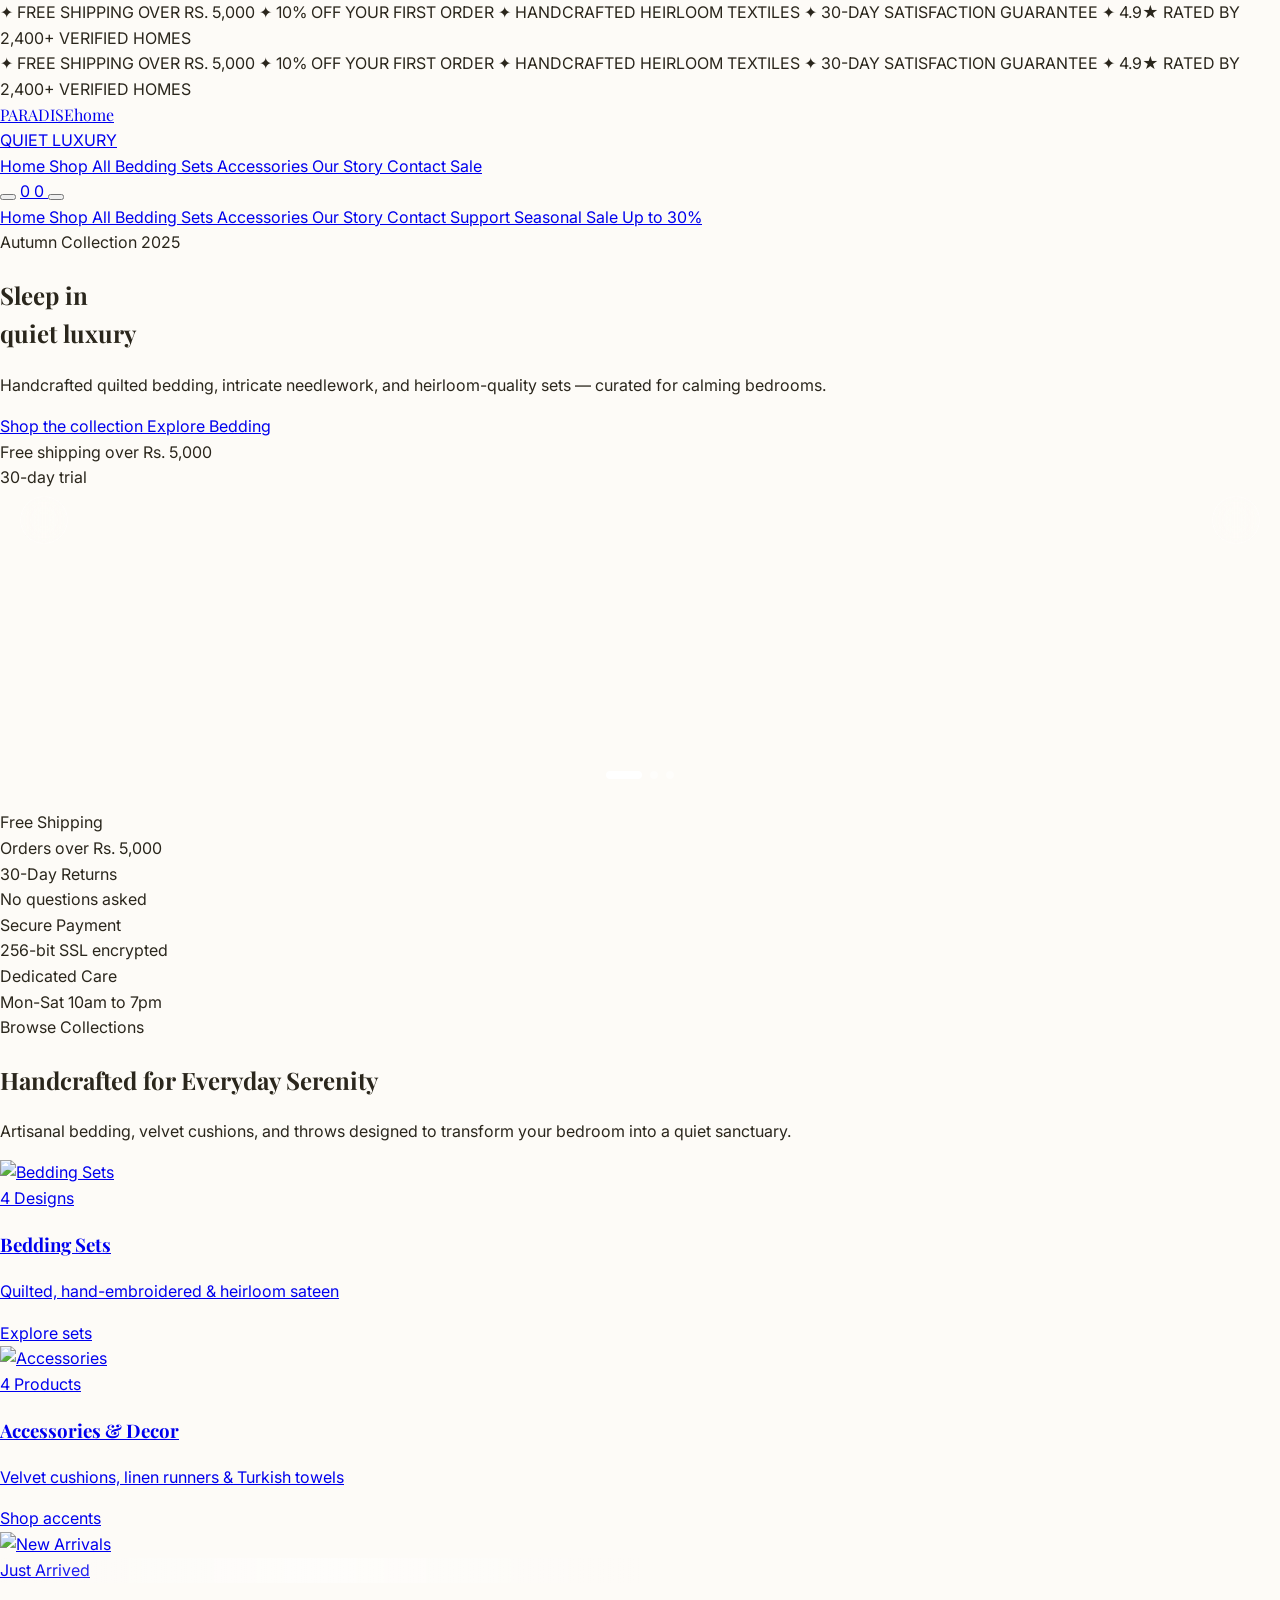
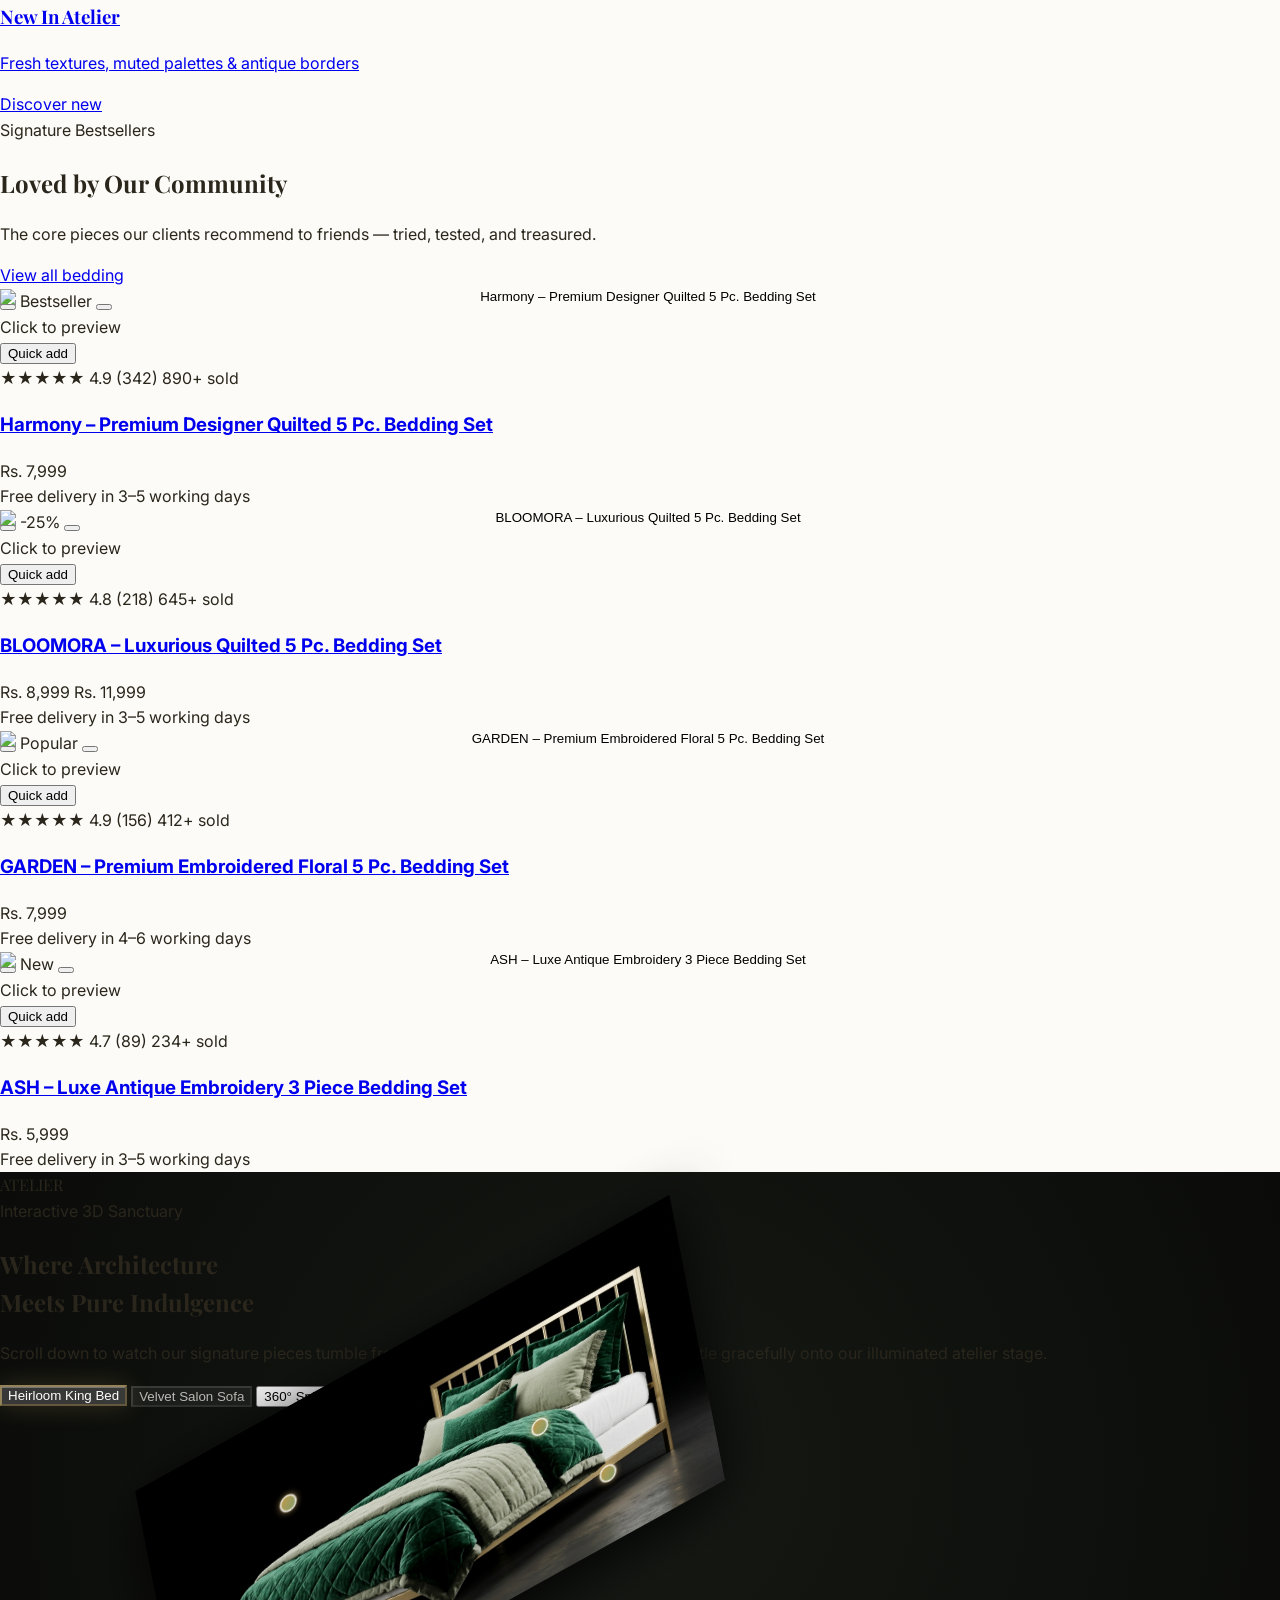
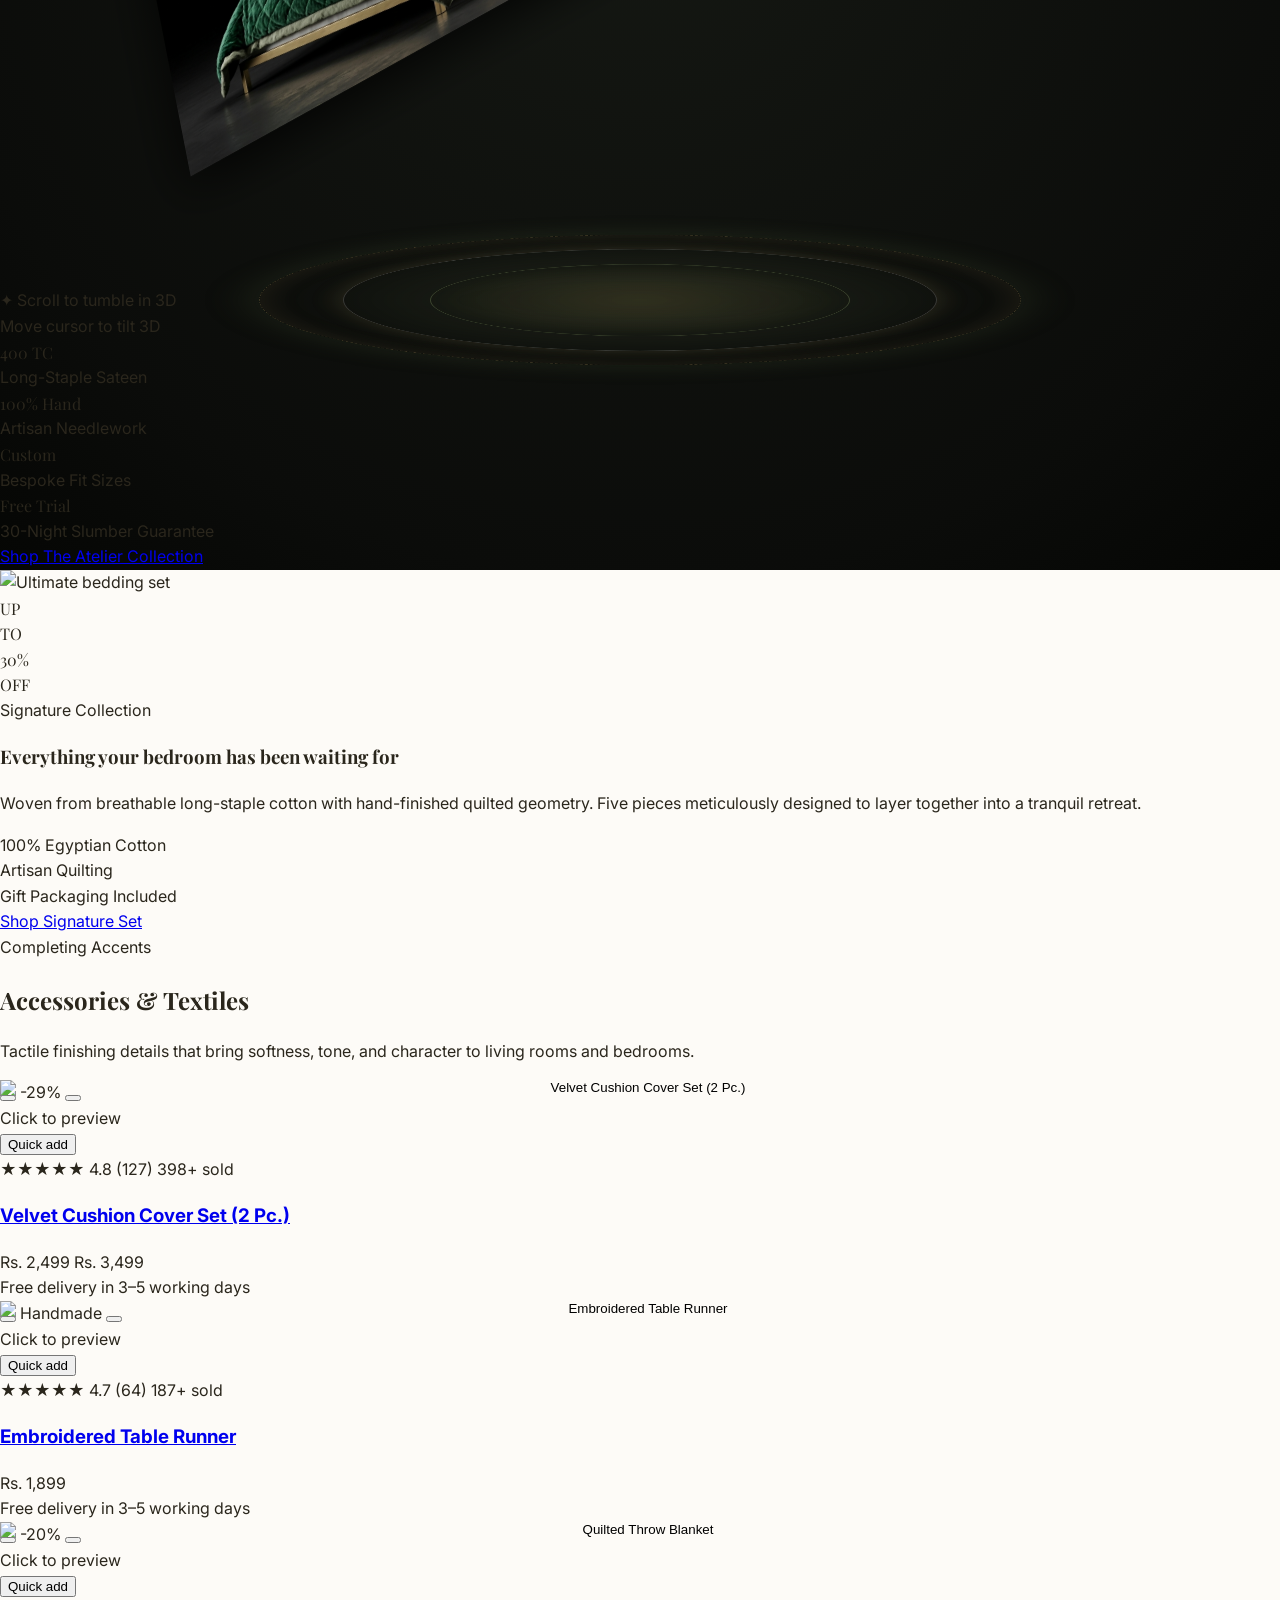
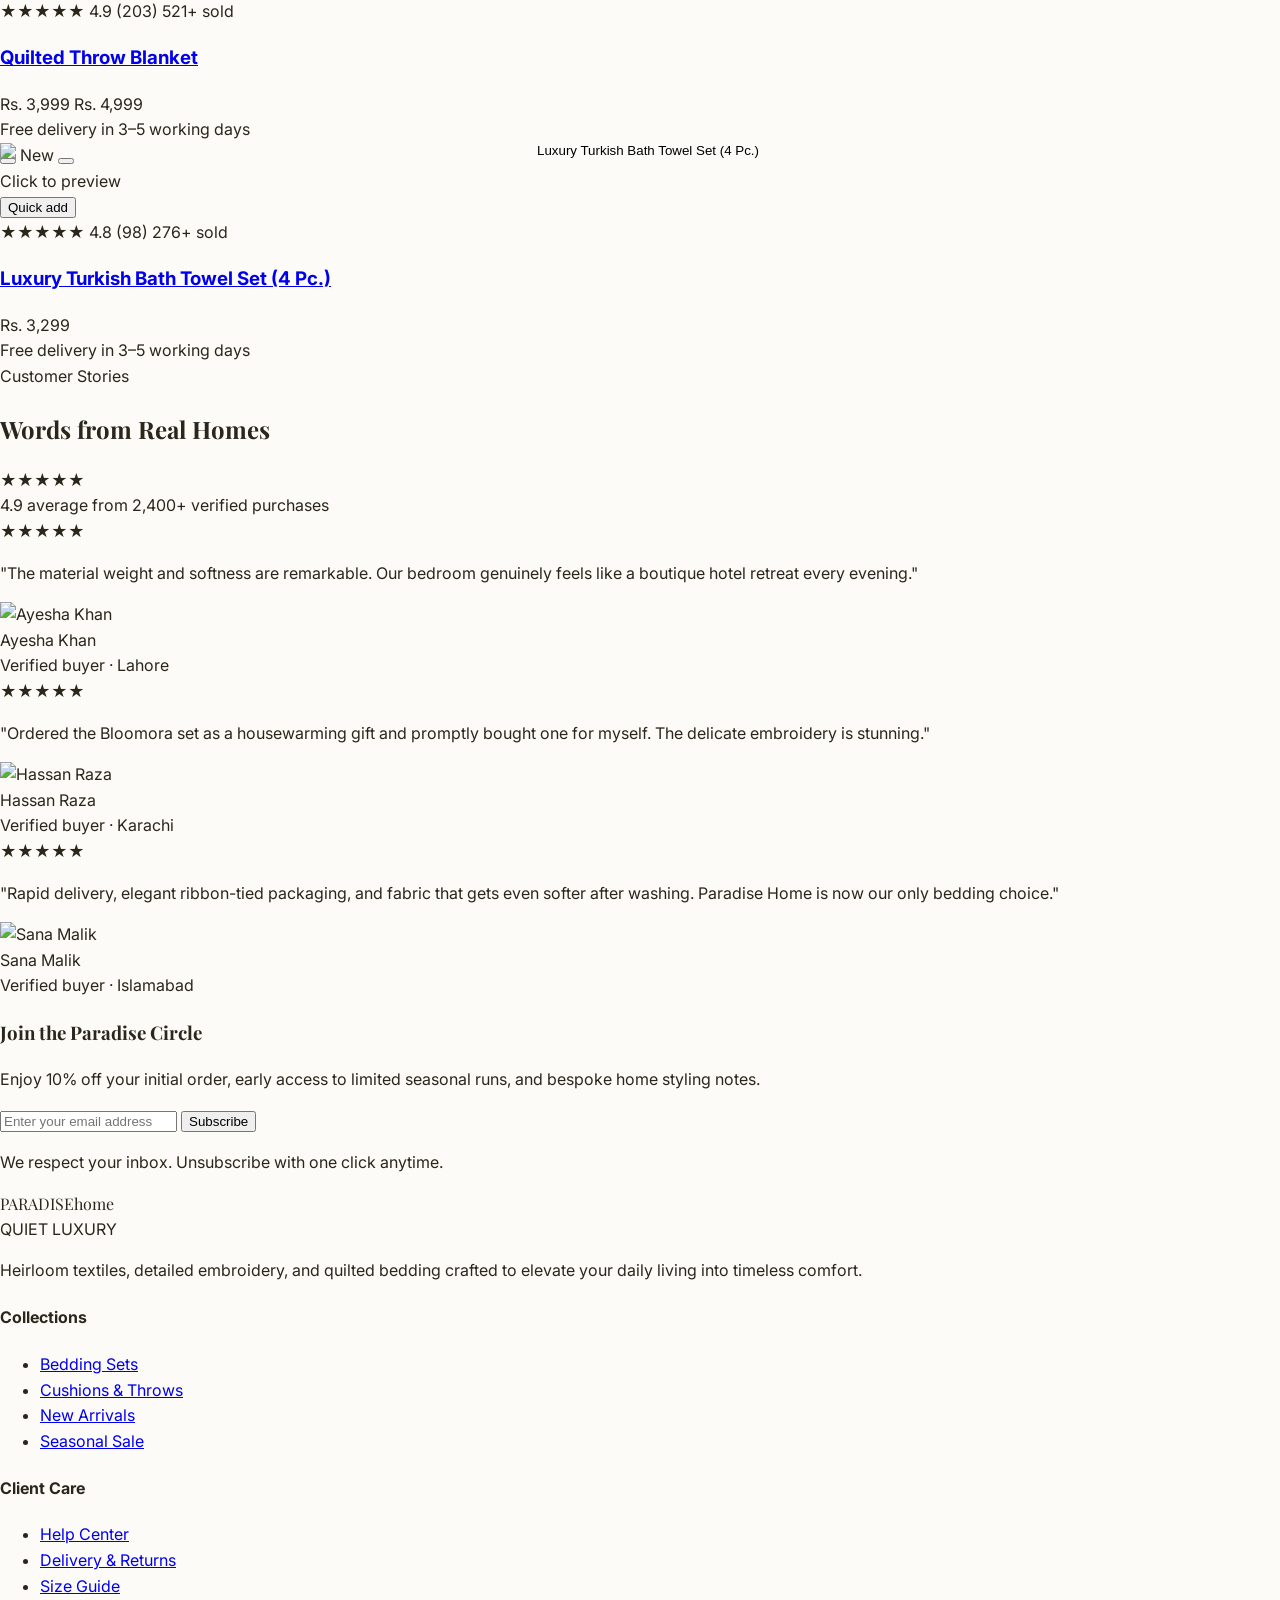
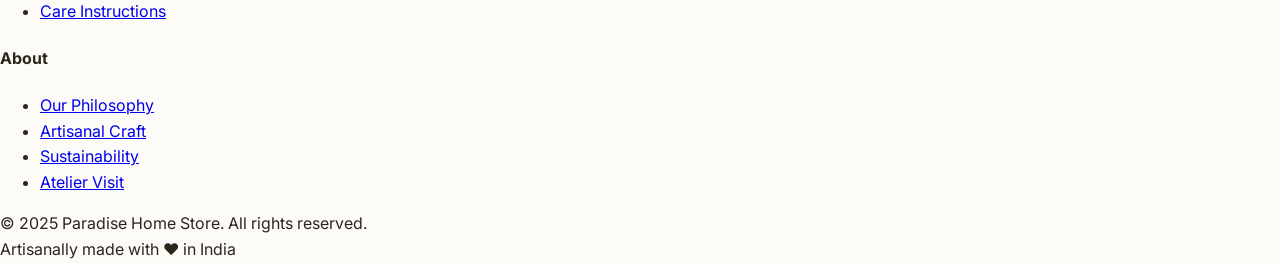
==== commit f24e4a65: "upload new fileiiiii" ====
--- a/index.html
+++ b/index.html
@@ -445,6 +445,163 @@
     </div>
   </section>
 
+  <!-- ═══════ LUXURY 3D ATELIER SHOWROOM ═══════ -->
+  <section id="luxury3dShowroom"
+    class="relative bg-[#0b0c0a] text-cream-100 overflow-hidden py-16 sm:py-24 lg:py-32 border-y border-white/10 select-none">
+    <!-- Atmospheric Lighting Beams -->
+    <div
+      class="pointer-events-none absolute -top-40 left-1/2 -translate-x-1/2 w-[700px] h-[500px] bg-gradient-to-b from-gold-400/20 via-sage-500/10 to-transparent blur-[120px]">
+    </div>
+    <div
+      class="pointer-events-none absolute bottom-0 left-1/4 w-[450px] h-[350px] bg-terra-500/10 rounded-full blur-[100px]">
+    </div>
+    <div
+      class="pointer-events-none absolute top-1/3 right-10 w-[400px] h-[400px] bg-sage-500/10 rounded-full blur-[110px]">
+    </div>
+
+    <!-- Background Watermark Typography -->
+    <div
+      class="pointer-events-none absolute inset-0 flex items-center justify-center overflow-hidden opacity-[0.035] leading-none select-none">
+      <span class="font-display text-[22vw] font-bold tracking-tight text-white uppercase"
+        id="showroomWatermark">ATELIER</span>
+    </div>
+
+    <div class="relative max-w-7xl mx-auto px-5 sm:px-8 lg:px-12">
+      <!-- Section Header -->
+      <div class="text-center max-w-3xl mx-auto mb-10 sm:mb-14">
+        <div
+          class="inline-flex items-center gap-2 bg-white/10 backdrop-blur-md border border-white/15 text-gold-400 text-[10px] sm:text-[11px] font-semibold tracking-[.22em] uppercase px-4 py-1.5 rounded-full mb-4 shadow-sm">
+          <i data-lucide="sparkles" class="w-3.5 h-3.5"></i> Interactive 3D Sanctuary
+        </div>
+        <h2 class="font-display text-3xl sm:text-4xl lg:text-5xl font-semibold tracking-tight text-white leading-tight">
+          Where Architecture <br class="hidden sm:inline">Meets <span class="italic text-sage-300 font-normal">Pure
+            Indulgence</span>
+        </h2>
+        <p class="text-cream-100/70 text-xs sm:text-sm lg:text-base mt-3 sm:mt-4 max-w-xl mx-auto leading-relaxed">
+          Scroll down to watch our signature pieces tumble from the sky, spin in 3D perspective, and settle gracefully
+          onto our illuminated atelier stage.
+        </p>
+
+        <!-- Model Switcher & 360 Spin Controls -->
+        <div class="flex items-center justify-center gap-2 sm:gap-3 mt-6 sm:mt-8 flex-wrap">
+          <button id="btnModelBed" onclick="switch3DModel('bed')"
+            class="model-switch-btn active inline-flex items-center gap-2 px-5 py-2.5 rounded-full text-xs font-semibold transition-all border shadow-sm">
+            <i data-lucide="bed" class="w-4 h-4 text-gold-400"></i> Heirloom King Bed
+          </button>
+          <button id="btnModelSofa" onclick="switch3DModel('sofa')"
+            class="model-switch-btn inline-flex items-center gap-2 px-5 py-2.5 rounded-full text-xs font-semibold transition-all border shadow-sm">
+            <i data-lucide="armchair" class="w-4 h-4 text-sage-300"></i> Velvet Salon Sofa
+          </button>
+          <button id="btnSpin360" onclick="trigger360Spin()"
+            class="inline-flex items-center gap-2 px-4 py-2.5 rounded-full text-xs font-semibold bg-white/10 hover:bg-white/20 text-white border border-white/20 transition-all active:scale-95 shadow-sm"
+            title="Trigger full 360° spin">
+            <i data-lucide="rotate-3d" class="w-4 h-4 text-gold-400"></i> 360° Spin
+          </button>
+        </div>
+      </div>
+
+      <!-- ════ 3D STAGE & FLOATING OBJECT ════ -->
+      <div id="stageViewport"
+        class="relative w-full max-w-5xl mx-auto aspect-[16/11] sm:aspect-[16/9] flex items-center justify-center overflow-visible cursor-grab active:cursor-grabbing">
+
+        <!-- 3D Perspective Stage Floor & Ambient Glowing Rings -->
+        <div class="stage-floor-wrapper pointer-events-none">
+          <div class="stage-ring ring-outer"></div>
+          <div class="stage-ring ring-mid"></div>
+          <div class="stage-ring ring-inner"></div>
+          <div id="pedestalContactShadow" class="pedestal-shadow"></div>
+          <div class="stage-radial-glow"></div>
+        </div>
+
+        <!-- THE 3D ROTATING RIG (Transforms via Scroll + Mouse) -->
+        <div id="furnitureRig" class="furniture-3d-rig">
+          <!-- Spotlight reflection sheen -->
+          <div class="furniture-sheen"></div>
+
+          <!-- Main 3D Render Image -->
+          <img id="furniture3dImg" src="assets/images/luxury_bed.jpg" alt="Paradise Home 3D Luxury Furniture"
+            class="furniture-3d-image" draggable="false">
+
+          <!-- 3D Interactive Hotspot Pins -->
+          <div id="hotspotPin1" class="hotspot-pin hotspot-pin-1" onclick="toggleHotspotTip(1)">
+            <span class="hotspot-pulse"></span>
+            <span class="hotspot-core"><i data-lucide="plus" class="w-3 h-3 text-white"></i></span>
+            <div id="hotspotTip1" class="hotspot-tooltip">
+              <div class="font-semibold text-white text-xs" id="pinTitle1">400TC Egyptian Cotton</div>
+              <div class="text-[10px] text-cream-100/70" id="pinSub1">Heirloom emerald velvet & linen duvet layer</div>
+            </div>
+          </div>
+
+          <div id="hotspotPin2" class="hotspot-pin hotspot-pin-2" onclick="toggleHotspotTip(2)">
+            <span class="hotspot-pulse"></span>
+            <span class="hotspot-core"><i data-lucide="plus" class="w-3 h-3 text-white"></i></span>
+            <div id="hotspotTip2" class="hotspot-tooltip">
+              <div class="font-semibold text-white text-xs" id="pinTitle2">Brushed Gold Brass Frame</div>
+              <div class="text-[10px] text-cream-100/70" id="pinSub2">Hand-welded architectural tapered legs</div>
+            </div>
+          </div>
+
+          <div id="hotspotPin3" class="hotspot-pin hotspot-pin-3" onclick="toggleHotspotTip(3)">
+            <span class="hotspot-pulse"></span>
+            <span class="hotspot-core"><i data-lucide="plus" class="w-3 h-3 text-white"></i></span>
+            <div id="hotspotTip3" class="hotspot-tooltip">
+              <div class="font-semibold text-white text-xs" id="pinTitle3">Hand-Quilted Geometry</div>
+              <div class="text-[10px] text-cream-100/70" id="pinSub3">Plush diamond stitching with cloud loft</div>
+            </div>
+          </div>
+        </div>
+
+        <!-- 3D Status HUD / Scroll Indicator -->
+        <div
+          class="absolute bottom-2 sm:bottom-4 left-4 sm:left-6 z-20 flex items-center gap-2 text-[11px] text-cream-100/50 pointer-events-none">
+          <span class="w-2 h-2 rounded-full bg-emerald-400 animate-ping"></span>
+          <span id="scrollPhysicsStatus">Scroll to tumble & rotate</span>
+        </div>
+
+        <!-- Interactive Drag Hint -->
+        <div
+          class="absolute bottom-2 sm:bottom-4 right-4 sm:right-6 z-20 flex items-center gap-1.5 text-[11px] text-cream-100/50 pointer-events-none">
+          <i data-lucide="mouse-pointer" class="w-3.5 h-3.5"></i>
+          <span>Move cursor to tilt 3D</span>
+        </div>
+      </div>
+
+      <!-- Feature Specs Bar -->
+      <div
+        class="grid grid-cols-2 md:grid-cols-4 gap-4 sm:gap-6 mt-10 sm:mt-14 pt-8 sm:pt-10 border-t border-white/10 text-center">
+        <div class="p-3 sm:p-4 rounded-2xl bg-white/[0.04] border border-white/[0.08] backdrop-blur-sm">
+          <div class="text-gold-400 font-display text-2xl sm:text-3xl font-bold" id="statVal1">400 TC</div>
+          <div class="text-[11px] sm:text-xs text-cream-100/60 uppercase tracking-wider mt-1" id="statLabel1">
+            Long-Staple Sateen</div>
+        </div>
+        <div class="p-3 sm:p-4 rounded-2xl bg-white/[0.04] border border-white/[0.08] backdrop-blur-sm">
+          <div class="text-sage-300 font-display text-2xl sm:text-3xl font-bold" id="statVal2">100% Hand</div>
+          <div class="text-[11px] sm:text-xs text-cream-100/60 uppercase tracking-wider mt-1" id="statLabel2">Artisan
+            Needlework</div>
+        </div>
+        <div class="p-3 sm:p-4 rounded-2xl bg-white/[0.04] border border-white/[0.08] backdrop-blur-sm">
+          <div class="text-terra-400 font-display text-2xl sm:text-3xl font-bold" id="statVal3">Custom</div>
+          <div class="text-[11px] sm:text-xs text-cream-100/60 uppercase tracking-wider mt-1" id="statLabel3">Bespoke
+            Fit Sizes</div>
+        </div>
+        <div class="p-3 sm:p-4 rounded-2xl bg-white/[0.04] border border-white/[0.08] backdrop-blur-sm">
+          <div class="text-white font-display text-2xl sm:text-3xl font-bold" id="statVal4">Free Trial</div>
+          <div class="text-[11px] sm:text-xs text-cream-100/60 uppercase tracking-wider mt-1" id="statLabel4">30-Night
+            Slumber Guarantee</div>
+        </div>
+      </div>
+
+      <!-- Action Footer CTA -->
+      <div class="text-center mt-8 sm:mt-12">
+        <a href="pages/shop.html"
+          class="inline-flex items-center gap-3 bg-gradient-to-r from-sage-700 to-sage-900 text-cream-100 px-8 py-4 rounded-full text-sm font-semibold hover:shadow-2xl hover:shadow-sage-800/40 hover:scale-105 transition-all border border-sage-500/40">
+          <span>Shop The Atelier Collection</span>
+          <i data-lucide="arrow-right" class="w-4 h-4"></i>
+        </a>
+      </div>
+    </div>
+  </section>
+
   <!-- ═══════ SIGNATURE PROMO BANNER ═══════ -->
   <section class="max-w-7xl mx-auto px-6 lg:px-8 py-16 lg:py-24">
     <div
--- a/assets/css/styles.css
+++ b/assets/css/styles.css
@@ -219,6 +219,45 @@
 
 .bump {
   animation: bumpScale 0.4s ease;
+}
+
+/* Mobile header fallback */
+@media (max-width: 1023px) {
+  body > header {
+    position: sticky;
+    top: 0;
+    z-index: 100;
+  }
+
+  body > header nav > div:last-child {
+    display: flex;
+    align-items: center;
+  }
+
+  body > header nav button[onclick="toggleMobileMenu()"] {
+    display: inline-flex;
+    align-items: center;
+    justify-content: center;
+  }
+
+  #mobileMenu {
+    position: absolute;
+    top: 100%;
+    right: 0;
+    left: 0;
+    z-index: 110;
+    max-height: calc(100vh - 74px);
+    overflow-y: auto;
+    box-shadow: 0 18px 35px rgba(26, 24, 17, 0.12);
+  }
+
+  #mobileMenu.hidden {
+    display: none;
+  }
+
+  #mobileMenu:not(.hidden) {
+    display: block;
+  }
 }
 
 /* Scroll Reveal */
@@ -399,110 +438,181 @@
   overflow: hidden;
 }
 
-/* ═══════════ LIGHTBOX MODAL ═══════════ */
-.lightbox {
-  position: fixed;
-  inset: 0;
-  z-index: 99999;
-  background: rgba(18, 16, 12, 0.94);
-  backdrop-filter: blur(20px);
-  -webkit-backdrop-filter: blur(20px);
-  display: none;
-  align-items: center;
-  justify-content: center;
-  padding: 24px;
-  opacity: 0;
-  transition: opacity 0.35s ease;
-}
-
-.lightbox.show {
-  display: flex;
-  opacity: 1;
-}
-
-.lightbox-content {
-  position: relative;
-  max-width: 90vw;
-  max-height: 85vh;
+/* ═══════════ LIGHTBOX MODAL (Swiper-based) ═══════════ */
+#lightbox {
+  animation: lbFadeIn 0.28s ease forwards;
+}
+
+@keyframes lbFadeIn {
+  from {
+    opacity: 0;
+  }
+  to {
+    opacity: 1;
+  }
+}
+
+/* Main swiper inside lightbox — slides animate in */
+.lbMainSwiper {
+  width: 100%;
+  max-height: 75vh;
+}
+
+.lbMainSwiper .swiper-slide {
   display: flex;
   align-items: center;
   justify-content: center;
-}
-
-.lightbox-content img {
-  max-width: 90vw;
-  max-height: 85vh;
+  max-height: 75vh;
+}
+
+.lbMainSwiper .swiper-slide img {
+  max-height: 72vh;
+  max-width: 100%;
+  width: auto;
   object-fit: contain;
-  border-radius: 20px;
-  box-shadow: 0 25px 70px rgba(0, 0, 0, 0.65);
-  animation: zoomInModal 0.4s cubic-bezier(0.22, 1, 0.36, 1);
-}
-
-.lightbox-close {
-  position: absolute;
-  top: 24px;
-  right: 24px;
-  width: 48px;
-  height: 48px;
-  border-radius: 50%;
-  background: rgba(255, 255, 255, 0.12);
-  backdrop-filter: blur(10px);
-  border: 1px solid rgba(255, 255, 255, 0.25);
-  color: #ffffff;
-  display: flex;
-  align-items: center;
-  justify-content: center;
+  border-radius: 1rem;
+  box-shadow: 0 24px 64px rgba(0, 0, 0, 0.55);
+  user-select: none;
+  -webkit-user-select: none;
+  pointer-events: none;
+}
+
+/* Thumbnail swiper */
+.lbThumbSwiper {
+  overflow: hidden;
+}
+
+.lbThumbSwiper .swiper-slide {
+  width: 56px;
+  height: 56px;
+  opacity: 0.55;
+  transition: opacity 0.25s ease;
   cursor: pointer;
-  transition: all 0.3s ease;
-  z-index: 10;
-}
-
-.lightbox-close:hover {
-  background: var(--color-terra-500);
-  transform: rotate(90deg) scale(1.05);
-}
-
-.lightbox-nav {
-  position: absolute;
-  top: 50%;
-  transform: translateY(-50%);
-  width: 52px;
-  height: 52px;
-  border-radius: 50%;
-  background: rgba(255, 255, 255, 0.12);
-  backdrop-filter: blur(10px);
-  border: 1px solid rgba(255, 255, 255, 0.25);
-  color: #ffffff;
-  display: flex;
-  align-items: center;
-  justify-content: center;
-  cursor: pointer;
-  transition: all 0.3s ease;
-  z-index: 10;
-}
-
-.lightbox-nav:hover {
-  background: rgba(255, 255, 255, 0.3);
-  transform: translateY(-50%) scale(1.08);
-}
-
-.lightbox-nav.prev {
-  left: 24px;
-}
-.lightbox-nav.next {
-  right: 24px;
+}
+
+.lbThumbSwiper .swiper-slide-thumb-active,
+.lbThumbSwiper .swiper-slide:hover {
+  opacity: 1;
+}
+
+@media (min-width: 640px) {
+  .lbThumbSwiper .swiper-slide {
+    width: 64px;
+    height: 64px;
+  }
+}
+
+/* Prev/Next arrows in lightbox */
+.lbMainSwiper .swiper-button-next,
+.lbMainSwiper .swiper-button-prev {
+  transition:
+    background 0.2s ease,
+    transform 0.2s ease;
+}
+
+.lbMainSwiper .swiper-button-next:hover,
+.lbMainSwiper .swiper-button-prev:hover {
+  transform: scale(1.08);
+}
+
+/* Mobile thumb strip */
+@media (max-width: 480px) {
+  .lbThumbSwiper {
+    max-width: calc(100vw - 32px) !important;
+  }
+  .lbMainSwiper {
+    padding: 0 44px !important;
+  }
+}
+
+/* Product detail mobile stability */
+#productDetail,
+#productDetail > .grid,
+#productDetail > .grid > div,
+#productDetail .productSwiper {
+  min-width: 0;
+  max-width: 100%;
+}
+
+#productDetail .productSwiper {
+  width: 100%;
+  overflow: hidden;
+}
+
+#productDetail .productSwiper .swiper-wrapper,
+#productDetail .productSwiper .swiper-slide {
+  width: 100%;
+  min-width: 0;
+  max-width: 100%;
+}
+
+#productDetail .productSwiper .swiper-slide > div,
+#productDetail .productSwiper img {
+  width: 100%;
+  max-width: 100%;
 }
 
 @media (max-width: 640px) {
-  .lightbox-nav {
-    width: 40px;
-    height: 40px;
-  }
-  .lightbox-nav.prev {
-    left: 10px;
-  }
-  .lightbox-nav.next {
-    right: 10px;
+  html,
+  body {
+    width: 100%;
+    max-width: 100%;
+    overflow-x: clip;
+  }
+
+  #productDetail {
+    padding-left: 1rem;
+    padding-right: 1rem;
+    padding-top: 1.5rem;
+  }
+
+  #productDetail > .grid {
+    display: grid;
+    grid-template-columns: minmax(0, 1fr);
+    gap: 1.75rem;
+  }
+
+  #productDetail .productSwiper {
+    border-radius: 1.25rem;
+  }
+
+  #productDetail .productSwiper .swiper-button-next,
+  #productDetail .productSwiper .swiper-button-prev {
+    width: 2.25rem !important;
+    height: 2.25rem !important;
+  }
+
+  #productDetail .productSwiper .swiper-button-next::after,
+  #productDetail .productSwiper .swiper-button-prev::after {
+    font-size: 0.8rem !important;
+  }
+
+  #productDetail h1 {
+    font-size: 2rem;
+    line-height: 1.12;
+    overflow-wrap: anywhere;
+  }
+
+  #productDetail .flex.items-center.gap-5 {
+    flex-wrap: wrap;
+    gap: 0.75rem;
+  }
+
+  #productDetail .flex.flex-col.sm\:flex-row {
+    width: 100%;
+  }
+
+  #productDetail .flex.flex-col.sm\:flex-row button {
+    width: 100%;
+  }
+
+  #productDetail .mt-20 {
+    margin-top: 3rem;
+  }
+
+  #productDetail .bg-white.rounded-3xl {
+    border-radius: 1.25rem;
+    padding: 1.25rem;
   }
 }
 
@@ -709,3 +819,394 @@
   -webkit-box-orient: vertical;
   overflow: hidden;
 }
+
+/* ═══════════ PRODUCT DETAIL PAGE — MOBILE SWIPER ═══════════ */
+@media (max-width: 639px) {
+  /* Give the swiper a fixed aspect on mobile so it doesn't collapse */
+  .productSwiper .swiper-slide > div {
+    aspect-ratio: 1 / 1;
+  }
+}
+
+/* Mobile sticky bottom CTA bar safe area */
+@media (max-width: 639px) {
+  main {
+    padding-bottom: env(safe-area-inset-bottom, 0);
+  }
+}
+
+/* Product detail — size/color button active transitions */
+.size-btn {
+  transition: all 0.2s cubic-bezier(0.22, 1, 0.36, 1);
+}
+
+.color-btn {
+  transition:
+    transform 0.2s cubic-bezier(0.22, 1, 0.36, 1),
+    box-shadow 0.2s ease;
+}
+
+/* Trust box icons */
+.trust-icon {
+  flex-shrink: 0;
+}
+
+/* Review card hover */
+@media (min-width: 640px) {
+  .review-card {
+    transition:
+      box-shadow 0.3s ease,
+      transform 0.3s ease;
+  }
+  .review-card:hover {
+    box-shadow: 0 8px 30px rgba(0, 0, 0, 0.07);
+    transform: translateY(-2px);
+  }
+}
+
+/* ═════════════════════════════════════════════════════
+   LUXURY 3D ATELIER SHOWROOM — REAL-TIME 3D SCROLL & TILT
+   ═════════════════════════════════════════════════════ */
+
+#luxury3dShowroom {
+  perspective: 1600px;
+  background: radial-gradient(
+    circle at 50% 30%,
+    #151813 0%,
+    #0b0c0a 75%,
+    #050604 100%
+  );
+}
+
+/* Model Switcher Buttons */
+.model-switch-btn {
+  background: rgba(255, 255, 255, 0.06);
+  border-color: rgba(255, 255, 255, 0.12);
+  color: rgba(253, 251, 247, 0.7);
+}
+.model-switch-btn:hover {
+  background: rgba(255, 255, 255, 0.12);
+  color: #ffffff;
+}
+.model-switch-btn.active {
+  background: rgba(255, 255, 255, 0.18);
+  border-color: rgba(212, 179, 112, 0.6);
+  color: #ffffff;
+  box-shadow:
+    0 0 25px rgba(212, 179, 112, 0.2),
+    inset 0 1px 0 rgba(255, 255, 255, 0.3);
+  transform: translateY(-1px);
+}
+
+/* ── 3D STAGE & PERSPECTIVE FLOOR ── */
+.stage-floor-wrapper {
+  position: absolute;
+  bottom: 8%;
+  left: 50%;
+  transform: translateX(-50%) rotateX(70deg);
+  width: min(90vw, 760px);
+  height: 380px;
+  display: flex;
+  align-items: center;
+  justify-content: center;
+  transform-style: preserve-3d;
+}
+
+.stage-ring {
+  position: absolute;
+  border-radius: 50%;
+  pointer-events: none;
+  transition: all 0.5s ease;
+}
+
+.ring-outer {
+  width: 100%;
+  height: 100%;
+  border: 1.5px dashed rgba(212, 179, 112, 0.25);
+  box-shadow:
+    0 0 60px rgba(102, 126, 77, 0.2),
+    inset 0 0 40px rgba(212, 179, 112, 0.1);
+  animation: rotateStageRings 40s linear infinite;
+}
+
+.ring-mid {
+  width: 78%;
+  height: 78%;
+  border: 1px solid rgba(255, 255, 255, 0.18);
+  box-shadow: 0 0 35px rgba(212, 179, 112, 0.15);
+}
+
+.ring-inner {
+  width: 55%;
+  height: 55%;
+  border: 1.5px solid rgba(132, 156, 107, 0.35);
+  background: radial-gradient(
+    ellipse at center,
+    rgba(102, 126, 77, 0.18) 0%,
+    transparent 70%
+  );
+}
+
+@keyframes rotateStageRings {
+  from {
+    transform: rotate(0deg);
+  }
+  to {
+    transform: rotate(360deg);
+  }
+}
+
+.stage-radial-glow {
+  position: absolute;
+  width: 90%;
+  height: 90%;
+  border-radius: 50%;
+  background: radial-gradient(
+    ellipse at center,
+    rgba(212, 179, 112, 0.15) 0%,
+    rgba(102, 126, 77, 0.08) 45%,
+    transparent 70%
+  );
+  filter: blur(25px);
+}
+
+/* Floor Contact Shadow (Reacts to height) */
+.pedestal-shadow {
+  position: absolute;
+  width: 75%;
+  height: 60%;
+  border-radius: 50%;
+  background: radial-gradient(
+    ellipse at center,
+    rgba(0, 0, 0, 0.95) 0%,
+    rgba(0, 0, 0, 0.6) 40%,
+    transparent 75%
+  );
+  filter: blur(16px);
+  transform: scaleY(0.7);
+  opacity: 0.85;
+  transition:
+    opacity 0.3s ease,
+    transform 0.3s ease,
+    filter 0.3s ease;
+}
+
+/* ── 3D FURNITURE RIG CONTAINER ── */
+.furniture-3d-rig {
+  position: relative;
+  width: min(88vw, 860px);
+  max-width: 100%;
+  transform-style: preserve-3d;
+  will-change: transform;
+  z-index: 10;
+  display: flex;
+  align-items: center;
+  justify-content: center;
+}
+
+/* 360 Spin Animation Class */
+.furniture-3d-rig.is-spinning {
+  animation: full360Spin 2.4s cubic-bezier(0.22, 1, 0.36, 1);
+}
+
+@keyframes full360Spin {
+  0% {
+    transform: translateY(0px) rotateX(8deg) rotateY(0deg) rotateZ(0deg)
+      scale(1);
+  }
+  50% {
+    transform: translateY(-60px) rotateX(16deg) rotateY(180deg) rotateZ(6deg)
+      scale(1.06);
+  }
+  100% {
+    transform: translateY(0px) rotateX(8deg) rotateY(360deg) rotateZ(0deg)
+      scale(1);
+  }
+}
+
+/* 3D Model Swap Flip Animation */
+.furniture-3d-rig.is-flipping {
+  animation: modelFlip 0.75s cubic-bezier(0.4, 0, 0.2, 1);
+}
+
+@keyframes modelFlip {
+  0% {
+    transform: rotateY(0deg) scale(1);
+    opacity: 1;
+  }
+  50% {
+    transform: rotateY(90deg) scale(0.85) translateY(-30px);
+    opacity: 0.3;
+  }
+  100% {
+    transform: rotateY(0deg) scale(1);
+    opacity: 1;
+  }
+}
+
+/* The 3D Image */
+.furniture-3d-image {
+  width: 100%;
+  height: auto;
+  max-height: 480px;
+  object-fit: contain;
+  display: block;
+  user-select: none;
+  -webkit-user-select: none;
+  filter: drop-shadow(0 20px 45px rgba(0, 0, 0, 0.85));
+  transition: filter 0.3s ease;
+  pointer-events: none;
+}
+
+/* Light Sheen Effect */
+.furniture-sheen {
+  position: absolute;
+  inset: 0;
+  background: linear-gradient(
+    105deg,
+    transparent 35%,
+    rgba(255, 255, 255, 0.08) 48%,
+    rgba(212, 179, 112, 0.12) 52%,
+    transparent 65%
+  );
+  pointer-events: none;
+  opacity: 0.6;
+  border-radius: 20px;
+  mix-blend-mode: overlay;
+}
+
+/* ── 3D HOTSPOT PINS ── */
+.hotspot-pin {
+  position: absolute;
+  z-index: 30;
+  cursor: pointer;
+  display: flex;
+  align-items: center;
+  justify-content: center;
+  transform: translateZ(40px);
+  transition: transform 0.3s ease;
+}
+.hotspot-pin:hover {
+  transform: translateZ(60px) scale(1.15);
+}
+
+.hotspot-pin-1 {
+  top: 28%;
+  left: 24%;
+}
+.hotspot-pin-2 {
+  bottom: 20%;
+  right: 18%;
+}
+.hotspot-pin-3 {
+  top: 48%;
+  right: 28%;
+}
+
+.hotspot-pulse {
+  position: absolute;
+  width: 28px;
+  height: 28px;
+  border-radius: 50%;
+  background: rgba(212, 179, 112, 0.4);
+  animation: hotspotRadar 2.2s infinite ease-out;
+  pointer-events: none;
+}
+
+@keyframes hotspotRadar {
+  0% {
+    transform: scale(0.6);
+    opacity: 0.9;
+  }
+  100% {
+    transform: scale(2.2);
+    opacity: 0;
+  }
+}
+
+.hotspot-core {
+  position: relative;
+  width: 22px;
+  height: 22px;
+  border-radius: 50%;
+  background: linear-gradient(135deg, #c19a4d, #849c6b);
+  border: 2px solid #ffffff;
+  box-shadow: 0 0 12px rgba(212, 179, 112, 0.7);
+  display: flex;
+  align-items: center;
+  justify-content: center;
+  transition:
+    transform 0.2s ease,
+    background 0.2s ease;
+}
+.hotspot-pin:hover .hotspot-core {
+  background: #ffffff;
+}
+.hotspot-pin:hover .hotspot-core i {
+  color: #1a1811 !important;
+}
+
+/* Hotspot Glass Tooltip */
+.hotspot-tooltip {
+  position: absolute;
+  bottom: calc(100% + 10px);
+  left: 50%;
+  transform: translateX(-50%) translateY(6px);
+  opacity: 0;
+  pointer-events: none;
+  background: rgba(18, 20, 15, 0.9);
+  backdrop-filter: blur(12px);
+  -webkit-backdrop-filter: blur(12px);
+  border: 1px solid rgba(212, 179, 112, 0.3);
+  box-shadow: 0 12px 30px rgba(0, 0, 0, 0.6);
+  padding: 8px 14px;
+  border-radius: 12px;
+  white-space: nowrap;
+  transition:
+    opacity 0.25s ease,
+    transform 0.25s ease;
+  z-index: 40;
+}
+.hotspot-tooltip::after {
+  content: "";
+  position: absolute;
+  top: 100%;
+  left: 50%;
+  transform: translateX(-50%);
+  border-width: 5px;
+  border-style: solid;
+  border-color: rgba(18, 20, 15, 0.9) transparent transparent transparent;
+}
+.hotspot-pin:hover .hotspot-tooltip,
+.hotspot-pin.active .hotspot-tooltip {
+  opacity: 1;
+  pointer-events: auto;
+  transform: translateX(-50%) translateY(0);
+}
+
+/* Mobile Adjustments */
+@media (max-width: 768px) {
+  .furniture-3d-image {
+    max-height: 320px;
+  }
+  .stage-floor-wrapper {
+    width: 95vw;
+    height: 260px;
+  }
+  .hotspot-pin-1 {
+    top: 22%;
+    left: 16%;
+  }
+  .hotspot-pin-2 {
+    bottom: 18%;
+    right: 10%;
+  }
+  .hotspot-pin-3 {
+    top: 46%;
+    right: 18%;
+  }
+  .hotspot-tooltip {
+    font-size: 11px;
+    padding: 6px 10px;
+  }
+}
